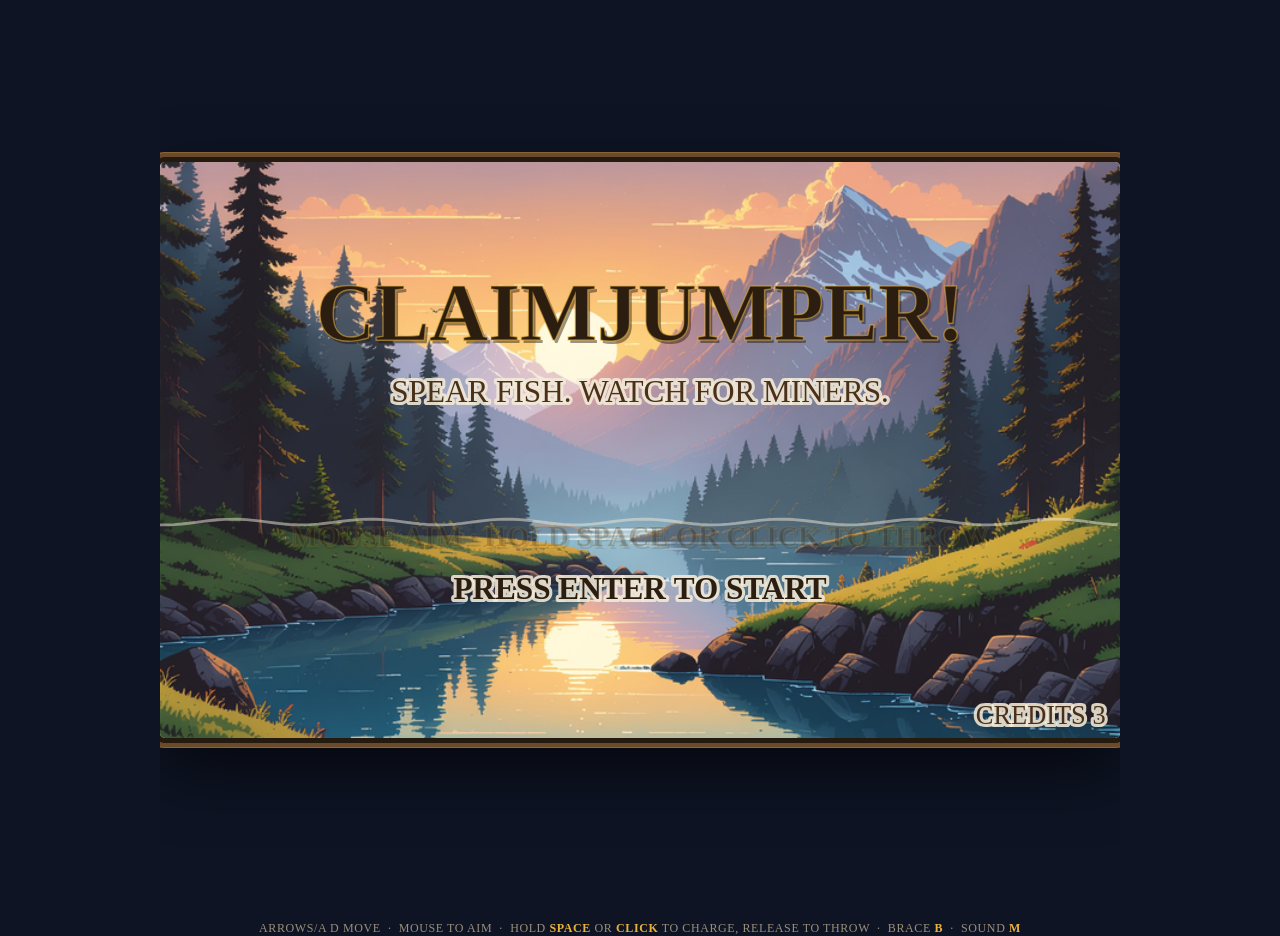
==== claimjumper/index.html @ ccfcc9f4 "Split the 10 embedded base64 sprites out to assets/sprites/*.png index.html carried its original spr" ====
<!DOCTYPE html>
<html lang="en">
<head>
<meta charset="UTF-8">
<title>CLAIMJUMPER!</title>
<style>
  * { box-sizing: border-box; }
  html, body {
    margin: 0; padding: 0; height: 100%;
    background: #0e1424;
    display: flex; align-items: center; justify-content: center;
    font-family: 'Georgia', 'Palatino Linotype', serif;
    overflow: hidden;
    color: #f2ead8;
  }
  #wrap {
    position: relative;
    width: 960px; height: 576px;
    box-shadow: 0 0 0 5px #241a10, 0 0 0 9px #6b4a2a, 0 0 0 10px #8a6338,
                0 26px 70px rgba(0,0,0,0.7);
    border-radius: 5px;
    overflow: hidden;
  }
  canvas { display: block; background: #cfe6f2; cursor: none; }
  #hint {
    position: absolute; bottom: -36px; left: 0; width: 100%;
    text-align: center; font-size: 12px; color: #9a8f78; letter-spacing: 0.6px;
  }
  #hint b { color: #e8b23c; font-weight: 700; }
</style>
</head>
<body>
<div id="wrap">
  <canvas id="c" width="960" height="576"></canvas>
</div>
<div id="hint">ARROWS/A D MOVE &nbsp;&middot;&nbsp; MOUSE TO AIM &nbsp;&middot;&nbsp; HOLD <b>SPACE</b> OR <b>CLICK</b> TO CHARGE, RELEASE TO THROW &nbsp;&middot;&nbsp; BRACE <b>B</b> &nbsp;&middot;&nbsp; SOUND <b>M</b></div>
<script type="module">
"use strict";
import { GameLoop } from '../engine/index.js';

/* ============================================================
   CLAIMJUMPER! — browser build
   v2.0 "THE LONG SEASON" feature pass, built on top of the v1.x
   single-file build (1,138 lines, ported 1:1 from the hardware-
   tested Playdate Lua source). This pass adds: lives/credits/
   continues, a CONDITION damage system split out of BALANCE,
   platform movement + dodging, a progressive spear-buff system,
   two repair paths, rebuilt spearfisher/portrait/fish/vinegar-
   miner art, and the guaranteed bottle-of-vinegar encounter.
   Self-contained vanilla JS + Canvas. No dependencies.
   ============================================================ */

const cv = document.getElementById('c');
const ctx = cv.getContext('2d');

const DRAW_SCALE = 2.4;
const LW = 400, LH = 240;
const W = cv.width, H = cv.height; // 960 x 576

const WATER_Y = 110, BOT_Y = 210, OBS_X = 70, POOL_L = 114, BANK_X = 350;
// v7.2: the fishing tower's platform height used to vary per wave (via
// each WAVES[] entry's own h, 55-95) as a difficulty knob. Fixed at one
// constant height across every wave per direction -- h wasn't tied to
// anything else (checked: only ever read for this and the wave-intro's
// "PLATFORM: X FEET" text, no fish/miner/pool logic depends on it), so
// this is a pure visual-consistency change. Also incidentally fixes the
// framing bug where the tallest waves' platform sat close enough to the
// top of the canvas that the player figure rendered partly off-screen --
// TOWER_H=55 is wave 1's original value, the most-tested case.
// v7.4: the wave-intro "PLATFORM: X FEET" line itself is gone now too
// (see drawWaveIntro()) -- once this became one fixed constant it was a
// stat that never varied and never meant anything to begin with. TOWER_H
// stays; it's still the real platform height used everywhere else.
const TOWER_H = 55;

// ---- v3.0: Firefly sprite assets (fish + figure aim-bucket poses) ----
// See CLAIMJUMPER_v3_GDD.md sec 2/6. Ping-pong fish playback, discrete
// aim-bucket figure poses (Option A). Falls back to the v2 procedural
// vector art if sprites fail to decode for any reason -- the game must
// never hard-fail on an asset problem.
// v7.4: these 6 const *_DATA objects used to carry their PNGs inline as
// base64 (each "XPng" key), ~1.45MB combined -- about 90% of this file's
// weight and the main reason a local model with a small context window
// couldn't read it in one piece. Pulled every one out to a real file
// under assets/sprites/ (named after its key, e.g. fishPng ->
// assets/sprites/fish.png) and pointed loadSprites() at those paths
// instead of a data: URI. What's left in each object below is just
// atlas/frame metadata -- numbers, not pixels -- so it stays inline.
// Not all of these images are still load-bearing: PLAYER_FIG_BUCKETS and
// MINER_ANIM/PLAYER_THROW_ANIM (search this file) are the real art for
// the player figure and the five miner skins now and are checked first;
// SPR_DATA.figPng, SPR_MINER_DATA.minerPng, SPR_COCKED_DATA and
// SPR_SPEAR_DATA only render at all if those newer systems fail to load,
// which in practice they don't. Left in place rather than deleted --
// that's a real behavior change (removing a fallback path), out of scope
// for a mechanical split, and worth a human/local-model decision of its
// own rather than a drive-by cut.
const SPR_DATA = {"fishAtlas":{"_source":"Adobe Firefly clip My_Movie.mov (1280x720 h264, 30fps), frames [1, 4, 7, 10, 13, 16, 19, 22] of the locked-off opening shot","_note":"All species normalised to face RIGHT; mirror in code for left-swimming fish. Source facing recorded per-species below.","image":"claimjumper_fish.png","scaleFromSource":0.16667,"playback":{"sourceFps":30,"frameStepInSource":3,"effectiveFps":10.0,"loop":"pingpong","loopOrder":[0,1,2,3,4,5,6,7,6,5,4,3,2,1],"_why":"the source drifts rather than cycling, so a ping-pong loop is required to avoid a visible pop at the wrap"},"anchor":"noseTip","sprites":{"redband":{"sourceFacing":"R","normalisedFacing":"R","frameW":93,"frameH":40,"noseTip":{"x":91,"y":21},"animations":{"swim":{"frames":[0,1,2,3,4,5,6,7]}},"frames":[{"x":0,"y":0,"w":93,"h":40},{"x":93,"y":0,"w":93,"h":40},{"x":186,"y":0,"w":93,"h":40},{"x":279,"y":0,"w":93,"h":40},{"x":372,"y":0,"w":93,"h":40},{"x":465,"y":0,"w":93,"h":40},{"x":558,"y":0,"w":93,"h":40},{"x":651,"y":0,"w":93,"h":40}]},"bull":{"sourceFacing":"L","normalisedFacing":"R","frameW":99,"frameH":38,"noseTip":{"x":97,"y":21},"animations":{"swim":{"frames":[0,1,2,3,4,5,6,7]}},"frames":[{"x":0,"y":40,"w":99,"h":38},{"x":99,"y":40,"w":99,"h":38},{"x":198,"y":40,"w":99,"h":38},{"x":297,"y":40,"w":99,"h":38},{"x":396,"y":40,"w":99,"h":38},{"x":495,"y":40,"w":99,"h":38},{"x":594,"y":40,"w":99,"h":38},{"x":693,"y":40,"w":99,"h":38}]},"chinook":{"sourceFacing":"R","normalisedFacing":"R","frameW":104,"frameH":43,"noseTip":{"x":102,"y":22},"animations":{"swim":{"frames":[0,1,2,3,4,5,6,7]}},"frames":[{"x":0,"y":78,"w":104,"h":43},{"x":104,"y":78,"w":104,"h":43},{"x":208,"y":78,"w":104,"h":43},{"x":312,"y":78,"w":104,"h":43},{"x":416,"y":78,"w":104,"h":43},{"x":520,"y":78,"w":104,"h":43},{"x":624,"y":78,"w":104,"h":43},{"x":728,"y":78,"w":104,"h":43}]},"steelhead":{"sourceFacing":"L","normalisedFacing":"R","frameW":98,"frameH":39,"noseTip":{"x":92,"y":20},"animations":{"swim":{"frames":[0,1,2,3,4,5,6,7]}},"frames":[{"x":0,"y":121,"w":98,"h":39},{"x":98,"y":121,"w":98,"h":39},{"x":196,"y":121,"w":98,"h":39},{"x":294,"y":121,"w":98,"h":39},{"x":392,"y":121,"w":98,"h":39},{"x":490,"y":121,"w":98,"h":39},{"x":588,"y":121,"w":98,"h":39},{"x":686,"y":121,"w":98,"h":39}]}}},"figAtlas":{"_source":"Adobe Firefly clip My_Movie.mov, platform shot (frames 109-176). Camera static.","_note":"Figure faces RIGHT, spear extended. These are HOLD poses, not a throw cycle -- the source footage contains no windup, release, walk or idle. See handoff notes.","image":"claimjumper_figure.png","scaleFromSource":0.16667,"anchor":"feetCentre","feetCentre":{"x":44,"y":65},"frameW":122,"frameH":74,"aimPoses":[{"name":"down_steep","index":0,"spearAngleDeg":-43.6,"sourceFrame":112,"x":0,"y":0,"w":122,"h":74},{"name":"down_hard","index":1,"spearAngleDeg":-34.6,"sourceFrame":132,"x":122,"y":0,"w":122,"h":74},{"name":"down_mid","index":2,"spearAngleDeg":-22.3,"sourceFrame":137,"x":244,"y":0,"w":122,"h":74},{"name":"down_soft","index":3,"spearAngleDeg":-10.6,"sourceFrame":142,"x":366,"y":0,"w":122,"h":74},{"name":"level","index":4,"spearAngleDeg":-0.2,"sourceFrame":147,"x":488,"y":0,"w":122,"h":74},{"name":"up_soft","index":5,"spearAngleDeg":9.0,"sourceFrame":154,"x":610,"y":0,"w":122,"h":74}]},"figBuckets":[{"index":0,"gameAngle":43.6,"x":0,"y":0,"w":122,"h":74},{"index":1,"gameAngle":34.6,"x":122,"y":0,"w":122,"h":74},{"index":2,"gameAngle":22.3,"x":244,"y":0,"w":122,"h":74},{"index":3,"gameAngle":10.6,"x":366,"y":0,"w":122,"h":74},{"index":4,"gameAngle":8,"x":488,"y":0,"w":122,"h":74},{"index":5,"gameAngle":8,"x":610,"y":0,"w":122,"h":74}]};

const SPR_MINER_DATA = {"minerAtlas":{"_source":"WHITE_GUY.MP4 pier-walk shot, frames [118, 124, 130, 136, 142, 148, 190, 160]","image":"claimjumper_miner.png","scaleFromSource":0.3,"anchor":"feetCentre","frameW":244,"frameH":151,"feetCentre":{"x":106,"y":149},"animations":{"walk":{"frames":[0,1,2,3,4,5]},"stand":{"frames":[6]},"bend":{"frames":[7]}},"frames":[{"x":0,"y":0,"w":244,"h":151,"sourceFrame":118},{"x":244,"y":0,"w":244,"h":151,"sourceFrame":124},{"x":488,"y":0,"w":244,"h":151,"sourceFrame":130},{"x":732,"y":0,"w":244,"h":151,"sourceFrame":136},{"x":976,"y":0,"w":244,"h":151,"sourceFrame":142},{"x":1220,"y":0,"w":244,"h":151,"sourceFrame":148},{"x":1464,"y":0,"w":244,"h":151,"sourceFrame":190},{"x":1708,"y":0,"w":244,"h":151,"sourceFrame":160}]}};
const SPR_COCKED_DATA = {"cockedAtlas":{"_source":"Firefly clip 'throwing and releasing his spear' (locked-off, frame 49)","_note":"v2: standing, arm bent, spear pulled back close to the body -- genuinely 'about to strike', unlike the first attempt (frame 100), which had the spear already extended forward mid-thrust and read as broken/backwards during a charging state.","image":"claimjumper_cocked.png","scaleFromSource":0.16667,"anchor":"feetCentre","feetCentre":{"x":18,"y":72},"frameW":107,"frameH":73}};
const SPR_SPEAR_DATA = {"spearAtlas":{"_source":"Firefly clip 'throwing and releasing his spear' (locked-off, frame 100), cord/tether cropped out -- shaft and head only","_note":"For the flying-spear render: rotate this image about `grip` to match the existing sp.vx/sp.vy flight angle, same idiom the procedural drawSpear() used.","image":"claimjumper_spear.png","scaleFromSource":0.16667,"anchor":"grip","grip":{"x":0,"y":7},"frameW":53,"frameH":12}};
const SPR_BG_DATA = {};
const SPR_SCENE_DATA = {"deckW":160,"deckH":85,"trestleW":262,"trestleH":242};
const SPR = { ready:false, fishImg:null, figImg:null, minerImg:null, cockedImg:null, spearImg:null, skyImg:null, poolImg:null, sceneImg:null, deckImg:null, trestleImg:null };

// v7 GDD §1.1: Rock-Thrower/Archer/Prospector/Soldier character-skin art,
// loaded independently of SPR so a failure here can't affect the base
// sprite pipeline -- drawMiner/drawVinegarMiner check SKINS[key] directly
// and fall back to the existing sprite-sheet body if a skin never loads,
// same "never hard-fail on an asset problem" spirit as loadSprites above.
const SKINS = { ready:false, rockthrower:null, archer:null, prospector:null, soldier:null };
(function loadSkins(){
  const files = { rockthrower:'assets/rockthrower.png', archer:'assets/archer.png', prospector:'assets/prospector.png', soldier:'assets/soldier.png' };
  let n=0, done=0;
  function chk(){ done++; if (done>=n) SKINS.ready = true; }
  // Retries a failed load up to 3 attempts (with a short, growing delay and
  // a cache-busting query param so a retry doesn't just hit a cached
  // failure) before giving up -- verified files are byte-valid PNGs
  // identical in structure to ones that do load, so a load failure here
  // is a transient network hiccup to recover from, not a bad asset.
  function loadOne(key, src, attempt){
    const img = new Image();
    img.onload = () => { SKINS[key] = img; chk(); };
    img.onerror = () => {
      if (attempt < 3) setTimeout(() => loadOne(key, src, attempt + 1), 400 * attempt);
      else chk();
    };
    img.src = attempt === 1 ? src : (src + '?retry=' + attempt);
  }
  for (const key in files){
    n++;
    loadOne(key, files[key], 1);
  }
})();

// v7.3: animated miner skins, extracted from Firefly-generated video clips
// (CLAIMJUMPER_NEW_ASSETS_OCT_2026.zip -- 8-second/24fps clips per
// character, each showing a real held stance + wind-up + release, not
// just a static pose). Frames were background-removed the same way as
// the Oct backgrounds (Firefly's "transparent" export is a picture of a
// checkerboard, not real alpha), then masked to each frame's largest
// connected component so the release frames' baked-in flying rock+motion
// trail don't ship at all -- that rock would otherwise double up visually
// with the game's own separately-spawned projectile. All frames of one
// skin share an identical crop rectangle (the union of every frame's body
// silhouette), so anchorX/anchorY is ONE fixed point valid across the
// whole animation -- verified the feet sit at the same source pixel row
// in every frame first, so there's no per-frame anchor drift.
// Keyed like SKINS; a skin with no entry here (or not yet loaded) falls
// back to SKINS[]'s single static pose in drawMinerSkin() -- same
// graceful, per-skin rollout as every other asset loader in this file.
const MINER_ANIM = {};
const MINER_ANIM_SPEC = {
  rockthrower: {
    dir: 'assets/anim/rockthrower/',
    stand: ['stand.png'],
    wind: ['wind1.png','wind2.png','wind3.png','wind4.png','wind5.png'],
    release: ['release1.png','release2.png','release3.png','release4.png','release5.png','release6.png','release7.png','release8.png'],
    anchorX: 194, anchorY: 244, // stance-center / feet row, shared by every frame in this set
  },
  soldier: {
    dir: 'assets/anim/soldier/',
    // v7.3: soldier's source clip stands him on a full-width dock, unlike
    // rockthrower's standalone footage -- his feet touching the dock's own
    // opaque pixels merged them into one connected blob during background
    // removal, so the extraction masked out everything at/below the dock's
    // own top row (y=556 in the source frame) before isolating "largest
    // component", for both the walk and stand/wind/release frame sets.
    // walk: each frame individually tight-cropped (he physically
    // traverses real screen distance while walking, so a shared rectangle
    // would misalign the feet the way it did for stand/wind/release) --
    // rendered with simple center-x/bottom-y anchoring, same convention as
    // the original static skins, not the shared anchorX/anchorY below.
    walk: ['walk1.png','walk2.png','walk3.png','walk4.png','walk5.png','walk6.png','walk7.png','walk8.png'],
    stand: ['stand.png'],
    wind: ['wind1.png','wind2.png','wind3.png','wind4.png','wind5.png'],
    release: ['release1.png','release2.png','release3.png','release4.png','release5.png','release6.png','release7.png','release8.png'],
    anchorX: 95, anchorY: 170, // stand/wind/release only -- stationary, so this shared rectangle's anchor holds
  },
  prospector: {
    dir: 'assets/anim/prospector/',
    // v7.3: prospector's throw clip bakes in the thrown gold nugget PLUS a
    // soft ambient glow that trails it -- unlike rockthrower's rock/soldier's
    // bottle (small, cleanly separable), this glow is one continuous soft
    // gradient fused to the body in the same connected blob, with no gap a
    // largest-component pass can find. Fixed positionally instead: columns
    // left of x=410 (source pixels) are masked out before isolating the body
    // in the last wind frame and all release frames, the only ones the glow
    // reaches. Costs the very fingertip of the pointing gesture in later
    // release frames (it points into where the glow was) -- an acceptable
    // trade at ~50px render height.
    walk: ['walk1.png','walk2.png','walk3.png','walk4.png','walk5.png','walk6.png','walk7.png','walk8.png'],
    stand: ['stand.png'],
    wind: ['wind1.png','wind2.png','wind3.png','wind4.png','wind5.png'],
    release: ['release1.png','release2.png','release3.png','release4.png','release5.png','release6.png','release7.png','release8.png'],
    anchorX: 136, anchorY: 272,
  },
  archer: {
    dir: 'assets/anim/archer/',
    // v7.3: archer's clip is standalone like rockthrower's but stands him
    // on his own short plank -- same dock-merge problem as soldier's, same
    // fix (body_only_above, y=558 in the source frame). Unlike
    // prospector's, the thrown arrow is small and cleanly separates from
    // the body once released (same as rockthrower's rock) -- no positional
    // cutoff needed here, plain largest-component isolation is enough.
    // The clip never shows the bow fully relaxed/undrawn, so 'stand'
    // reuses the loop's own resting point (already mid-recovery, about to
    // draw again) rather than an idle pose that doesn't exist in the
    // source footage.
    // v7.3.1: unlike the other four, archer's source clip faced RIGHT (all
    // the others happened to face left already) -- missed at ship time, so
    // he drew facing away from the player and walked toward the pier
    // backwards. Fixed by flipping every frame in this set horizontally
    // (offline, same precedent as the original rockthrower.png facing fix
    // from before the animation pass), not with a runtime ctx.scale --
    // walk's own center-x/bottom-y anchor is symmetric under a flip so it
    // needed no change, but anchorX here is mirrored (275-180=95) to match.
    walk: ['walk1.png','walk2.png','walk3.png','walk4.png','walk5.png','walk6.png','walk7.png','walk8.png'],
    stand: ['stand.png'],
    wind: ['wind1.png','wind2.png','wind3.png','wind4.png','wind5.png'],
    release: ['release1.png','release2.png','release3.png','release4.png','release5.png','release6.png','release7.png','release8.png'],
    anchorX: 95, anchorY: 194,
  },
};
(function loadMinerAnim(){
  for (const skin in MINER_ANIM_SPEC){
    const spec = MINER_ANIM_SPEC[skin];
    const entry = { walk:[], stand:[], wind:[], release:[], anchorX:spec.anchorX, anchorY:spec.anchorY, ready:false };
    MINER_ANIM[skin] = entry;
    const allFiles = [];
    for (const phase of ['walk','stand','wind','release']){
      (spec[phase] || []).forEach((fn, i) => allFiles.push({ phase, i, src: spec.dir + fn }));
    }
    let done = 0;
    function loadOne(f, attempt){
      const img = new Image();
      img.onload = () => { entry[f.phase][f.i] = img; done++; if (done>=allFiles.length) entry.ready = true; };
      img.onerror = () => {
        if (attempt < 3) setTimeout(() => loadOne(f, attempt + 1), 400 * attempt);
        else { done++; if (done>=allFiles.length) entry.ready = true; }
      };
      img.src = attempt === 1 ? f.src : (f.src + '?retry=' + attempt);
    }
    allFiles.forEach(f => loadOne(f, 1));
  }
})();

// The five level-background stills -- both the WAVEINTRO card's backdrop
// and the live PLAY scene itself (see drawSky()). One per wave, in wave
// order: index i is WAVES[i]'s backdrop. v7.1 cut WAVES down to exactly
// five entries so this is a fixed 1:1 mapping, not a cycling pool -- each
// wave is meant to be a genuinely distinct point in this river valley's
// history (see WAVES' names/comment above), not a repeating art set.
const WAVE_BG_FILES = ['assets/bg_mountainvista.png','assets/bg_rockycliff.png','assets/bg_esmeralda.png','assets/bg_pinegrove.png','assets/bg_junctionbar.png'];
const WAVE_BGS = [];
(function loadWaveBackgrounds(){
  WAVE_BG_FILES.forEach((src, i) => {
    const img = new Image();
    img.onload = () => { WAVE_BGS[i] = img; };
    img.src = src;
  });
})();
function waveBackdrop(){
  return WAVE_BGS[(G.wave - 1) % WAVE_BG_FILES.length];
}

// New reference art for the player figure and the tower/platform he stands
// on (a real fishing-tower design, not the earlier trestle-scaffold crop).
// Loaded independently, same graceful-fallback spirit as SKINS/WAVE_BGS: if
// either fails to load, drawFigure/drawPlatform fall back to their existing
// rendering rather than breaking.
const PLAYER_ART = { tower: null, pier: null };
(function loadPlayerArt(){
  const t = new Image(); t.onload = () => { PLAYER_ART.tower = t; }; t.src = 'assets/player_tower.png';
  const p = new Image(); p.onload = () => { PLAYER_ART.pier = p; }; p.src = 'assets/miner_pier.png';
})();

// Six purpose-made angle-bucket poses for the player figure (superseding
// the single-pose cutout + dampened-rotation approximation this shipped
// with initially) -- a real equivalent to the old SPR.figImg aim-bucket
// sprite sheet, but as separate clean-cutout PNGs. anchorX/anchorY is each
// image's own planted-foot point (measured per-file, since each was
// individually cropped to its content and framing isn't consistent across
// the set). angle is this bucket's position across the game's actual
// 8-88 aim range, assigned by the set's naming order (up_soft -> shallowest,
// down_steep -> steepest) rather than back-measuring the art's rendered
// angle, which was too imprecise to trust at this scale.
// renderAngle is that back-measurement anyway (hand-to-tip vector, degrees,
// same convention as sp.angle) -- used only for the small corrective spear
// rotation in drawFigure() below, not for bucket selection. The six poses'
// own baked-in throw angle only spans roughly -14 to +26 degrees regardless
// of which bucket, well short of the game's 8-88 range, so at extreme aim
// angles the weapon reads as barely moving while the reticle sweeps the
// full range -- the correction closes part of that gap without the whole
// body swinging (capped, see drawFigure()).
const PLAYER_FIG_SPECS = [
  { file:'assets/figure_up_soft.png',   angle:8,  anchorX:195, anchorY:375, renderAngle:-14 },
  { file:'assets/figure_level.png',     angle:24, anchorX:212, anchorY:363, renderAngle:-3 },
  { file:'assets/figure_down_soft.png', angle:40, anchorX:222, anchorY:360, renderAngle:7 },
  { file:'assets/figure_down_mid.png',  angle:56, anchorX:205, anchorY:352, renderAngle:16 },
  { file:'assets/figure_down_hard.png', angle:72, anchorX:162, anchorY:347, renderAngle:24 },
  { file:'assets/figure_down_steep.png',angle:88, anchorX:197, anchorY:352, renderAngle:26 },
];
const PLAYER_FIG_BUCKETS = [];
(function loadPlayerFigBuckets(){
  PLAYER_FIG_SPECS.forEach((spec, i) => {
    const img = new Image();
    img.onload = () => { PLAYER_FIG_BUCKETS[i] = Object.assign({ img }, spec); };
    img.src = spec.file;
  });
})();
function nearestPlayerFigBucket(angleDeg){
  let best = null, bd = Infinity;
  for (const b of PLAYER_FIG_BUCKETS){
    if (!b) continue;
    const d = Math.abs(b.angle - angleDeg);
    if (d < bd){ bd = d; best = b; }
  }
  return best;
}

// v7.3: real wind-up/release/recovery animation for the player, extracted
// from the same Firefly clip set as the five miner skins (see MINER_ANIM
// above for the shared pipeline). Unlike the miners, this ONLY covers
// COCKED/FLIGHT/RECOVERING -- IDLE keeps the six PLAYER_FIG_BUCKETS above
// entirely unchanged, since those already read well across the full 8-88
// degree aim range and this clip only shows the throw at one angle.
// That one-angle limitation is the real constraint here: the source
// footage's own baked throw direction measures ~8 degrees (shoulder-to
// -hand-tip on the release frame), matching PLAYER_FIG_SPECS' shallowest
// bucket almost exactly, so the same corrective-rotation trick already
// proven for the idle buckets (clamped +-20deg, see PLAYER_FIG_SPECS'
// comment) is reused here too -- reasonable near that shallow end, honestly
// roughest at the steep end (72-88deg) where the correction caps out well
// short of the true angle, same style of approximation as the system it
// extends, not a new risk.
// wind: keyed by charge (0..1), same bucket-by-fraction idea as MINER_ANIM's
// m.arm. release: a single held pose (empty hand, mid-lunge) -- FLIGHT can
// last a long time (the real spear is a physics object, drawn separately
// by drawSpear(), same separation-of-concerns as every miner projectile) so
// this is frozen for the whole state rather than animated further.
// recovery: keyed by recovK (0..1, see fire()'s sp.recovTotal and
// drawPlay()'s recovK computation) -- shows the spear actually being
// re-gripped and the arm lowering back to ready, replacing the old
// "RECOVERING re-uses the IDLE sprite, spear already back in a hand that
// canonically just let go of it" compromise flagged in drawFigure() below.
const PLAYER_THROW_SPEC = {
  dir: 'assets/anim/player/',
  wind: ['wind1.png','wind2.png','wind3.png','wind4.png','wind5.png'],
  release: ['release1.png'],
  recov: ['recov1.png','recov2.png','recov3.png','recov4.png','recov5.png','recov6.png','recov7.png','recov8.png'],
  anchorX: 250, anchorY: 227, renderAngle: 8,
};
const PLAYER_THROW_ANIM = { wind:[], release:[], recov:[], ready:false };
(function loadPlayerThrowAnim(){
  const spec = PLAYER_THROW_SPEC;
  const allFiles = [];
  for (const phase of ['wind','release','recov']){
    spec[phase].forEach((fn, i) => allFiles.push({ phase, i, src: spec.dir + fn }));
  }
  let done = 0;
  function loadOne(f, attempt){
    const img = new Image();
    img.onload = () => { PLAYER_THROW_ANIM[f.phase][f.i] = img; done++; if (done>=allFiles.length) PLAYER_THROW_ANIM.ready = true; };
    img.onerror = () => {
      if (attempt < 3) setTimeout(() => loadOne(f, attempt + 1), 400 * attempt);
      else { done++; if (done>=allFiles.length) PLAYER_THROW_ANIM.ready = true; }
    };
    img.src = attempt === 1 ? f.src : (f.src + '?retry=' + attempt);
  }
  allFiles.forEach(f => loadOne(f, 1));
})();

(function loadSprites(){
  let n=0, done=0;
  function chk(){ done++; if (done>=n) SPR.ready = true; }
  const fishImg = new Image(); n++;
  fishImg.onload = () => { SPR.fishImg = fishImg; chk(); };
  fishImg.onerror = chk;
  fishImg.src = 'assets/sprites/fish.png';
  const figImg = new Image(); n++;
  figImg.onload = () => { SPR.figImg = figImg; chk(); };
  figImg.onerror = chk;
  figImg.src = 'assets/sprites/fig.png';
  const minerImg = new Image(); n++;
  minerImg.onload = () => { SPR.minerImg = minerImg; chk(); };
  minerImg.onerror = chk;
  minerImg.src = 'assets/sprites/miner.png';
  const cockedImg = new Image(); n++;
  cockedImg.onload = () => { SPR.cockedImg = cockedImg; chk(); };
  cockedImg.onerror = chk;
  cockedImg.src = 'assets/sprites/cocked.png';
  const spearImg = new Image(); n++;
  spearImg.onload = () => { SPR.spearImg = spearImg; chk(); };
  spearImg.onerror = chk;
  spearImg.src = 'assets/sprites/spear.png';
  const skyImg = new Image(); n++;
  skyImg.onload = () => { SPR.skyImg = skyImg; SPR.skyPattern = ctx.createPattern(skyImg,'repeat'); chk(); };
  skyImg.onerror = chk;
  skyImg.src = 'assets/sprites/sky.png';
  const poolImg = new Image(); n++;
  poolImg.onload = () => { SPR.poolImg = poolImg; chk(); };
  poolImg.onerror = chk;
  poolImg.src = 'assets/sprites/pool.png';
  const sceneImg = new Image(); n++;
  sceneImg.onload = () => { SPR.sceneImg = sceneImg; chk(); };
  sceneImg.onerror = chk;
  sceneImg.src = 'assets/sprites/scene.png';
  const deckImg = new Image(); n++;
  deckImg.onload = () => { SPR.deckImg = deckImg; chk(); };
  deckImg.onerror = chk;
  deckImg.src = 'assets/sprites/deck.png';
  const trestleImg = new Image(); n++;
  trestleImg.onload = () => { SPR.trestleImg = trestleImg; chk(); };
  trestleImg.onerror = chk;
  trestleImg.src = 'assets/sprites/trestle.png';
})();
function nearestFigBucket(angleDeg){
  let best = SPR_DATA.figBuckets[0], bd = 1e9;
  for (const b of SPR_DATA.figBuckets){
    const d = Math.abs(b.gameAngle - angleDeg);
    if (d < bd){ bd = d; best = b; }
  }
  return best;
}
const D2R = Math.PI / 180;

// v2: mobile platform range (GDD §3.1) — figure moves within this band
// instead of standing fixed at OBS_X. OBS_X remains the default/reset
// starting position (also used at wave start and after a life is lost).
const PLAYER_MIN = 52, PLAYER_MAX = 92, MOVE_SPEED = 1.6; // was 1.1 -- snappier dodge, see updateMovement

function clamp(v, a, b) { return Math.max(a, Math.min(b, v)); }
function lerp(a, b, t) { return a + (b - a) * t; }
function rnd(a, b) { return a + Math.random() * (b - a); }
function irnd(a, b) { return Math.floor(a + Math.random() * (b - a + 1)); }

// ---------------------------------------------------------------
// input
let keys = {};
window.addEventListener('keydown', e => {
  keys[e.code] = true;
  if (['Space','ArrowUp','ArrowDown','ArrowLeft','ArrowRight','KeyW','KeyS','KeyA','KeyD'].includes(e.code)) e.preventDefault();
  initAudio();
  if (e.code === 'KeyM') soundOn = !soundOn;
});
window.addEventListener('keyup', e => { keys[e.code] = false; });

// ---------------------------------------------------------------
// v4.0: mouse input (GDD "CLAIMJUMPER! v4.0 -- MOUSE + KEYBOARD
// CONTROL SCHEME"). Mouse aims continuously (replacing Up/Down as
// the primary aim control, though Up/Down stays live as a fallback
// -- see updateThrow); click is an additional, faster release
// trigger alongside SPACE-release. Movement/charge stay on the
// keyboard, unchanged (GDD sec 2).
let mouse = { x: 0, y: 0, down: false };
mouse.lx = LW / 2; mouse.ly = LH / 2; // last transformed logical position
function clientToLogical(clientX, clientY){
  // GDD sec 5: must use getBoundingClientRect() (actual displayed
  // size), not a hardcoded divide-by-DRAW_SCALE -- the canvas can be
  // CSS-scaled to a size other than 960x576.
  const r = cv.getBoundingClientRect();
  const sx = W / r.width, sy = H / r.height; // canvas-buffer px per displayed px
  const px = (clientX - r.left) * sx;        // 960x576 canvas-buffer coords
  const py = (clientY - r.top) * sy;
  return { x: px / DRAW_SCALE, y: py / DRAW_SCALE }; // 400x240 logical coords
}
cv.addEventListener('mousemove', e => {
  const p = clientToLogical(e.clientX, e.clientY);
  mouse.lx = p.x; mouse.ly = p.y;
  // v4.0 fix: angle is set HERE, on an actual mouse-move event, not
  // recomputed every game tick from a static last-known position.
  // The earlier version recomputed sp.angle from mouse.lx/ly inside
  // updateThrow() unconditionally, every tick -- so on any tick where
  // the mouse hadn't moved, that recompute silently overwrote whatever
  // the arrow keys had just done, snapping angle straight back to the
  // stale mouse-derived value. Net effect: holding an arrow key with
  // the mouse untouched did nothing observable -- keyboard-only aiming
  // was broken. Doing this update only in response to a real mousemove
  // event, and leaving updateThrow to just apply key deltas on top of
  // whatever sp.angle already is, restores "last input wins" for real.
  const sp = G.sp;
  if (sp && !(sp.live || sp.state==='RECOVERING') && !keys['KeyB']){
    const ox = G.playerX + G.shoveX, oy = G.obsY;
    const dx = mouse.lx - (ox+2), dy = mouse.ly - (oy-8);
    sp.angle = clamp(Math.atan2(dy, dx) * (180/Math.PI), 8, 88);
  }
});
cv.addEventListener('mousedown', e => {
  if (e.button !== 0) return; // left click only
  mouse.down = true;
  initAudio();
});
window.addEventListener('mouseup', e => { if (e.button === 0) mouse.down = false; });
// GDD sec 4: suppress the browser context menu over the canvas --
// otherwise a stray right-click during a fight pauses the game
// under a browser menu, a worse failure than a wasted throw.
cv.addEventListener('contextmenu', e => e.preventDefault());
// GDD sec 4: a blur (tab loses focus, or focus leaves via something
// other than a keyboard action) can strand SPACE in a "held" state
// since its keyup may never fire -- treat blur as an all-keys-and-
// mouse-up safety reset, same defensive spirit as the pcall-wrapped
// Playdate update loop.
window.addEventListener('blur', () => { keys = {}; mouse.down = false; });

// ---------------------------------------------------------------
// audio — WebAudio synth helpers in the same spirit as MAILTO's
// tone()/sweep()/noiseHit(): short square/triangle/sawtooth/noise
// blips, no samples, no dependencies.
let actx = null, soundOn = true;
function initAudio(){ if (!actx) { try { actx = new (window.AudioContext||window.webkitAudioContext)(); } catch(e){} } }
function tone(freq, dur, type, gain, when, bus){
  if (!actx || !soundOn) return;
  const t = (when!==undefined) ? when : actx.currentTime;
  const o = actx.createOscillator(); const g = actx.createGain();
  o.type = type || 'square'; o.frequency.setValueAtTime(freq, t);
  g.gain.setValueAtTime(0.0001, t);
  g.gain.exponentialRampToValueAtTime(Math.max(gain,0.001), t+0.008);
  g.gain.exponentialRampToValueAtTime(0.0001, t+dur);
  o.connect(g); g.connect(bus||actx.destination);
  o.start(t); o.stop(t+dur+0.02);
}
function sweep(f0, f1, dur, type, gain, when, bus){
  if (!actx || !soundOn) return;
  const t = (when!==undefined) ? when : actx.currentTime;
  const o = actx.createOscillator(); const g = actx.createGain();
  o.type = type || 'sawtooth';
  o.frequency.setValueAtTime(f0, t); o.frequency.exponentialRampToValueAtTime(Math.max(f1,1), t+dur);
  g.gain.setValueAtTime(0.0001, t);
  g.gain.exponentialRampToValueAtTime(Math.max(gain,0.001), t+0.008);
  g.gain.exponentialRampToValueAtTime(0.0001, t+dur);
  o.connect(g); g.connect(bus||actx.destination);
  o.start(t); o.stop(t+dur+0.02);
}
let noiseBuf = null;
function getNoiseBuffer(){
  if (noiseBuf || !actx) return noiseBuf;
  const n = actx.sampleRate*0.5;
  noiseBuf = actx.createBuffer(1, n, actx.sampleRate);
  const d = noiseBuf.getChannelData(0);
  for (let i=0;i<n;i++) d[i] = Math.random()*2-1;
  return noiseBuf;
}
function noiseHit(dur, gain, when, bus, hp){
  if (!actx || !soundOn) return;
  const buf = getNoiseBuffer(); if (!buf) return;
  const t = (when!==undefined) ? when : actx.currentTime;
  const src = actx.createBufferSource(); src.buffer = buf;
  const g = actx.createGain(); g.gain.setValueAtTime(gain, t); g.gain.exponentialRampToValueAtTime(0.0001, t+dur);
  let node = src;
  if (hp) { const f = actx.createBiquadFilter(); f.type='highpass'; f.frequency.value=hp; node.connect(f); node = f; }
  node.connect(g); g.connect(bus||actx.destination);
  src.start(t); src.stop(t+dur+0.02);
}
// species/one-shot cues, frequencies ported from SND/playNote calls in the Lua
function sfxCatch(freq, hdur){ tone(freq, hdur, 'square', 0.22); }
function sfxCatchExtra(freq){ tone(freq*1.5, 0.08, 'square', 0.16); } // steelhead's second-voice flourish
function sfxEscape(){ tone(220, 0.15, 'triangle', 0.16); }
function sfxFizzle(){ tone(160, 0.10, 'triangle', 0.18); }
function sfxMinerWind(){ tone(300, 0.06, 'triangle', 0.14); }
function sfxRockHit(){ tone(90, 0.16, 'triangle', 0.24); }
function sfxMinerHit(){ tone(140, 0.12, 'square', 0.28); tone(220, 0.22, 'sawtooth', 0.22, actx?actx.currentTime+0.02:undefined); }
function sfxFall(){ tone(200, 0.4, 'square', 0.24); noiseHit(0.3, 0.18); }
function sfxWaveClear(){ tone(523, 0.10, 'square', 0.20); tone(784, 0.16, 'triangle', 0.16, actx?actx.currentTime+0.06:undefined); }
function sfxPageTurn(){ tone(500, 0.05, 'triangle', 0.14); }

// --- v2 additions: lives/credits, unlocks, streak, repair, vinegar ---
function sfxUnlock(){ tone(660,0.08,'square',0.2); tone(880,0.12,'square',0.18, actx?actx.currentTime+0.07:undefined); }
function sfxBuffOn(){ tone(523,0.06,'square',0.16); tone(784,0.08,'square',0.14, actx?actx.currentTime+0.04:undefined); }
function sfxStreak(){ tone(784,0.07,'triangle',0.18); tone(988,0.09,'triangle',0.16, actx?actx.currentTime+0.05:undefined); }
function sfxExtend(){ tone(523,0.1,'square',0.2); tone(659,0.1,'square',0.2, actx?actx.currentTime+0.05:undefined); tone(880,0.16,'square',0.2, actx?actx.currentTime+0.1:undefined); }
function sfxPatched(){ tone(440,0.12,'triangle',0.2); tone(660,0.14,'triangle',0.18, actx?actx.currentTime+0.06:undefined); }
function sfxVinegarSpawn(){ sweep(300,90,0.5,'sawtooth',0.2); }
function sfxVinegarWind(){
  tone(220,0.15,'triangle',0.16);
  tone(300,0.15,'triangle',0.16, actx?actx.currentTime+1.0:undefined);
  tone(400,0.2,'triangle',0.2, actx?actx.currentTime+2.0:undefined);
}
function sfxVinegarHit(){ tone(80,0.28,'sawtooth',0.28); noiseHit(0.35,0.2); }
function sfxKnocked(){ tone(120,0.2,'square',0.22); noiseHit(0.2,0.14); }

// music: same two-loop step-sequencer shape as the Lua (sparse
// title/wave-intro/end theme; silent everywhere else on purpose —
// gameplay music was tried and reported as annoying, then cut there).
function hz(n){ return 440*Math.pow(2,(n-69)/12); }
const MUS_TITLE = { rate:20, lt:0.7,
  lead:[57,0,60,0,64,0,60,0, 55,0,59,0,62,0,0,0],
  bass:[33,0,0,0,40,0,0,0, 29,0,0,0,36,0,0,0] };
let MUS = { track:null, step:0, timer:0 };
function musicSet(track){ if (MUS.track !== track) { MUS.track = track; MUS.step = 0; MUS.timer = 0; } }
function musicTick(){
  if (!MUS.track || !soundOn || !actx) return;
  MUS.timer -= 1;
  if (MUS.timer > 0) return;
  MUS.timer = MUS.track.rate;
  const ln = MUS.track.lead[MUS.step % MUS.track.lead.length];
  const bn = MUS.track.bass[MUS.step % MUS.track.bass.length];
  const dur = MUS.track.rate/30*MUS.track.lt;
  if (ln) tone(hz(ln), dur, 'square', 0.10);
  if (bn) tone(hz(bn), dur*1.4, 'triangle', 0.09);
  MUS.step++;
}

// ---------------------------------------------------------------
// species (ported 1:1 from SPECIES in main.lua)
const SPECIES = {
  redband:   { key:'redband',   name:'REDBAND TROUT', band:[10,35], esc:0.08, len:9,  spd:1.6,  mode:'dart',
    freq:784, hdur:0.09, note:'Holds in water warmer than most trout can stand.' },
  bull:      { key:'bull',      name:'BULL TROUT',    band:[55,95], esc:0.04, len:13, spd:0.30, mode:'hold',
    freq:392, hdur:0.14, note:'Not a trout at all, but a char. Never left the cold water.' },
  chinook:   { key:'chinook',   name:'CHINOOK SALMON',band:[30,70], esc:0.12, len:21, spd:0.75, mode:'cruise',
    freq:262, hdur:0.20, note:'Came hundreds of miles inland to spawn in these gravels.' },
  steelhead: { key:'steelhead', name:'STEELHEAD',     band:[10,95], esc:0.25, len:16, spd:2.3,  mode:'probe',
    freq:1047,hdur:0.10, note:'A redband that went to sea and came back.' },
};
const SPECIES_ORDER = ['redband','bull','chinook','steelhead'];

// v7.1: five waves now, one per real historical checkpoint in this river
// valley (15,000 years ago -> 1863), matched 1:1 to the five backgrounds
// in WAVE_BG_FILES below -- each wave's backdrop is now a genuinely
// distinct point in time rather than a cycling art set. The former 6th
// wave (THE LAST RUN) had no matching date/background of its own and was
// cut; its difficulty (jitter/minerFirst/gap) was folded into the new
// final wave rather than dropped, so the game doesn't get easier overall.
// v7.2: dropped each wave's own platform height (h) -- see TOWER_H above,
// now a single fixed height across every wave per direction.
const WAVES = [
  { name:'15,000 YEARS AGO', jitter:0, poolR:336, target:10, w:{redband:.60,bull:.28,chinook:.12,steelhead:0},    minerFirst:45, gap:[26,32] },
  { name:'1066 A.D.',        jitter:0, poolR:336, target:12, w:{redband:.55,bull:.25,chinook:.15,steelhead:.05},  minerFirst:32, gap:[22,28] },
  { name:'1804 A.D.',        jitter:2, poolR:336, target:12, w:{redband:.56,bull:.26,chinook:.13,steelhead:.05},  minerFirst:28, gap:[20,26] },
  { name:'1863 A.D.',        jitter:3, poolR:336, target:12, w:{redband:.60,bull:.26,chinook:.10,steelhead:.04},  minerFirst:24, gap:[18,24] },
  { name:'1927 A.D.',        jitter:3, poolR:262, target:9,  w:{redband:.60,bull:.33,chinook:.05,steelhead:.02},  minerFirst:20, gap:[16,20] },
];

// --- v2: the progressive spear — buff catalogue (GDD §4) ---
const BUFFS = {
  quickhaft:    { name:'QUICK HAFT',    dur:20 },
  ironhead:     { name:'IRON HEAD',     dur:20 },
  leistertines: { name:'LEISTER TINES', dur:20 },
  searunline:   { name:'SEA-RUN LINE',  dur:15 },
  pitchtorch:   { name:'PITCH TORCH',   dur:25 },
  obsidianedge: { name:'OBSIDIAN EDGE', dur:30 },
};
// priority order when a drop must choose which buff to activate, and
// which active buff to refresh once the 2-buff cap is already full
const BUFF_PRIORITY = ['obsidianedge','searunline','leistertines','ironhead','pitchtorch','quickhaft'];
function hasBuff(key){ return G.buffsActive.some(b=>b.key===key); }

function pickSpecies(wts){
  const r = Math.random(); let acc = 0;
  for (const k in wts) { acc += wts[k]; if (r <= acc) return SPECIES[k]; }
  return SPECIES.redband;
}

// ---------------------------------------------------------------
// throw model — adapted for keyboard. The Playdate build cocks the
// spear with a reverse crank sweep and fires on the forward stroke,
// with power set by peak release velocity. Browser has no crank, so
// this uses a hold-and-release charge instead: hold SPACE to build
// power over ~0.9s (visually the same pulled-back "COCKED" pose),
// release to fire at whatever power was reached. Aim angle is set by
// Up/Down (or W/S) at the same real angular rate as the Playdate
// D-pad (1.6 deg per 30fps frame = 48 deg/sec), clamped 8-88 exactly
// as on hardware. Catch radius, power bands, and flight physics below
// are ported unchanged except where a v2 buff explicitly modifies them.
const ANGLE_RATE = 48; // deg/sec, matches Playdate's 1.6deg/frame @ 30fps
const CHARGE_TIME = 0.85; // seconds to reach full power (base; QUICK HAFT shortens this)
const MIN_POWER = 0.10;   // below this: a fizzled, too-weak throw
function chargeTime(){ return hasBuff('quickhaft') ? 0.55 : CHARGE_TIME; }

function powerBand(p){
  if (p < 0.3) return [45, 90, 20];
  if (p < 0.7) return [80, 150, 32];
  return [105, 220, 45];
}

function newSpear(){
  return { state:'IDLE', angle:48, charge:0, power:0,
    x:0, y:0, vx:0, vy:0, uw:0, uwRange:0, maxDepth:0,
    live:false, splashed:false, recov:0 };
}

// ---------------------------------------------------------------
// state
let G = {
  mode:'TITLE', wave:1, w:WAVES[0], obsY: WATER_Y-WAVES[0].h,
  t:0,
  condition:4,
  lives:3, credits:3,
  livesUsed:0, bestWave:1,
  cache:{}, total:{}, seen:{}, newlySeen:[],
  fish:[], miners:[], rocks:[], drops:[], taken:[], sp:null,
  playerX: OBS_X, playerVX:0, playerMoving:false,
  shoveX:0, shoveT:0, hitFlash:null, stuck:null, catchFlash:null, minerHit:null,
  minerTimer:0, spawnTimer:0, spawned:0, fallT:0, fallKind:null,
  endScroll:0, endStroke:0, tallyPages:[{type:'intro'}], tallyPage:0,
  minersSpeared:0, minersSpearedWave:0,
  buffsAvail:{}, buffsActive:[],
  streak:0,
  vinegarWave:null, vinegarSpawned:false, vinegarKilled:false,
  vinegarSecondPlanned:false, vinegarSecondUsed:false,
  banner:null,
  portraitFlinch:0, // v4.1: repurposed as heartFlinch's backing timer (kept the field name stable, see drawHearts)
  continueT:0,
  towerCx:65, towerRot:0, pierCx:370, pierRot:0,
};
let prevSpace = false, prevA = false;

function buildTallyPages(){
  const pages = [{type:'intro'}];
  for (const k of SPECIES_ORDER) if ((G.cache[k]||0) > 0) pages.push({type:'species', key:k});
  if (G.minersSpearedWave > 0) pages.push({type:'miners'});
  pages.push({type:'summary'});
  G.tallyPages = pages; G.tallyPage = 0;
}
function enterTally(){ G.mode='TALLY'; G.t=0; buildTallyPages(); }

// --- v2: vinegar-wave scheduling (GDD §7.1) ---
function scheduleVinegar(){
  const opts = [3,4,5].filter(w=>w>=G.wave);
  G.vinegarWave = opts.length ? opts[irnd(0,opts.length-1)] : clamp(G.wave,3,5);
  G.vinegarSpawned = false;
}

function startWave(){
  G.w = WAVES[G.wave-1];
  G.obsY = WATER_Y - TOWER_H;
  G.condition = 4;
  G.fish=[]; G.miners=[]; G.rocks=[]; G.drops=[]; G.taken=[];
  G.sp = newSpear();
  G.playerX = OBS_X; G.playerVX = 0; G.playerMoving = false;
  G.shoveX=0; G.shoveT=0; G.hitFlash=null; G.stuck=null; G.catchFlash=null; G.minerHit=null;
  G.cache = {}; G.newlySeen = []; G.minersSpearedWave = 0;
  G.spawnTimer = 30; G.spawned = 0;
  G.minerTimer = G.w.minerFirst*30;
  G.banner = null;
  // Per-wave visual variety for the tower/pier art (position + a small
  // tilt), so waves don't all look like the exact same photo with a
  // different sky behind it -- per direction. Kept modest and re-rolled
  // once per wave, not touching any of the actual gameplay coordinates
  // (OBS_X, PLAYER_MIN/MAX, the miners' spawn tx range) so movement,
  // spawning, and collision are unaffected -- only where the art is drawn.
  G.towerCx = 65 + rnd(-8, 8);
  G.towerRot = rnd(-6, 6) * D2R;
  G.pierCx = 370 + rnd(-15, 15);
  G.pierRot = rnd(-8, 8) * D2R;
  // v7.1: was G.wave===6 -- dead since the wave count was cut from 6 to 5
  // (see WAVES above), silently disabling this GDD §7.1 stretch feature.
  // WAVES.length tracks whichever wave is actually final now.
  if (G.wave===WAVES.length) G.vinegarSecondPlanned = Math.random()<0.15;
  G.mode='WAVEINTRO'; G.t=0;
}
function startRun(){
  G.wave=1; G.total={}; G.seen={};
  G.lives=3; G.credits=3;
  G.livesUsed=0; G.bestWave=1;
  G.minersSpeared=0;
  G.buffsAvail={}; G.buffsActive=[];
  G.streak=0;
  G.vinegarKilled=false; G.vinegarSecondUsed=false; G.vinegarSecondPlanned=false;
  scheduleVinegar();
  startWave();
}

// --- v2: resume behaviour after a life is lost (GDD §1.3) — the
// current wave, spawned/cache/total/seen, and live fish all carry
// over untouched; condition/miners/rocks/spear/buffs/streak
// reset, and the wave is not restarted.
function resumeWave(){
  G.condition = 4;
  G.miners = []; G.rocks = []; G.drops = [];
  G.minerTimer = G.w.gap[0]*30; // brief grace window, not minerFirst
  G.sp = newSpear();
  G.playerX = OBS_X; G.playerVX = 0; G.playerMoving = false;
  G.shoveX=0; G.shoveT=0; G.hitFlash=null; G.stuck=null; G.catchFlash=null; G.minerHit=null;
  G.buffsActive = [];
  G.streak = 0;
  G.banner = null;
}

// ---------------------------------------------------------------
// fish
function spawnFish(){
  const s = pickSpecies(G.w.w);
  const d = rnd(s.band[0], s.band[1]);
  return {
    s, fx: rnd(POOL_L+16, G.w.poolR-16), fy: WATER_Y+d,
    vx: (Math.random()<0.5?-1:1)*s.spd*rnd(0.6,1), vy:0,
    turn: irnd(30,60), burst: irnd(120,320), run:0, escT: irnd(90,150), dead:false,
  };
}
function updateFish(f){
  const s = f.s;
  const L = POOL_L+10, R = G.w.poolR-10;
  const top = WATER_Y+s.band[0], bot = WATER_Y+s.band[1];
  if (s.mode==='dart'){
    f.turn -= 1;
    if (f.turn<=0){ f.turn=irnd(30,60); f.vx=(Math.random()<0.5?-1:1)*s.spd*rnd(0.6,1.3); f.vy=rnd(-0.5,0.5); }
  } else if (s.mode==='hold'){
    f.vx *= 0.94; f.vy *= 0.9;
    f.burst -= 1;
    if (f.burst<=0){ f.burst=irnd(200,420); f.vx=(Math.random()<0.5?-1:1)*s.spd*7; }
    if (f.fy < bot-6) f.vy += 0.05;
  } else if (s.mode==='cruise'){
    f.burst -= 1;
    if (f.burst<=0){ f.burst=irnd(150,300); f.vx=(f.vx>=0?1:-1)*s.spd*4; }
    f.vx = lerp(f.vx, (f.vx>=0?1:-1)*s.spd, 0.06);
    if (f.run>0) { f.run -= 1; f.vx = 2.2; }
    else if (Math.random()<0.0022 && G.mode==='PLAY') f.run = 200;
  } else if (s.mode==='probe'){
    const tx = lerp(L,R,0.5), ty = f.fy;
    f.vx = lerp(f.vx, (tx-f.fx)>=0?s.spd:-s.spd, 0.08);
    f.vy = lerp(f.vy, clamp((ty-f.fy)*0.05,-1.4,1.4), 0.1);
  }
  f.fx += f.vx; f.fy += f.vy;
  if (f.fx<L) { f.fx=L; f.vx=Math.abs(f.vx); }
  if (f.fx>R) { f.fx=R; f.vx=-Math.abs(f.vx); }
  if (f.fy<top) { f.fy=top; f.vy=Math.abs(f.vy)*0.5; }
  if (f.fy>bot) { f.fy=bot; f.vy=-Math.abs(f.vy)*0.5; }
  f.escT -= 1;
  if (f.escT<=0){
    f.escT = 150;
    if (Math.random() < f.s.esc){ f.dead=true; f.escaped=true; if (G.mode==='PLAY') sfxEscape(); }
  }
}

// ---------------------------------------------------------------
// v2: platform movement (GDD §3) — cannot move while braced or
// recovering; moving costs balance on top of the passive drain.
// v3.0: COCKED (charging) no longer locks movement -- this was the main
// source of "can't dodge" clunkiness: a charge can be held for well over a
// second, and a rock thrown at you during that whole window was previously
// undodgeable no matter how it was aimed. Shuffling your feet while winding
// up a throw is a normal thing to be able to do; RECOVERING (the brief
// post-throw stagger, 20-45 ticks depending on power) and bracing stay
// locked -- those are shorter and are meant to carry real risk.
function updateMovement(){
  const sp = G.sp;
  const locked = sp.state==='RECOVERING' || !!keys['KeyB'];
  let moving = false;
  if (!locked){
    if (keys['ArrowLeft'] || keys['KeyA']) { G.playerX -= MOVE_SPEED; G.playerVX = -MOVE_SPEED; moving = true; }
    else if (keys['ArrowRight'] || keys['KeyD']) { G.playerX += MOVE_SPEED; G.playerVX = MOVE_SPEED; moving = true; }
    else G.playerVX = 0;
  } else {
    G.playerVX = 0;
  }
  G.playerX = clamp(G.playerX, PLAYER_MIN, PLAYER_MAX);
  return moving;
}

// ---------------------------------------------------------------
// throw / spear flight (ported from updateThrow/fire/updateSpearFlight)
function updateThrow(dt){
  const sp = G.sp;
  const braced = !!keys['KeyB'];

  // v4.0: mouse aim is applied event-driven, in the mousemove listener
  // itself (see above) -- NOT recomputed here every tick. Recomputing
  // it here unconditionally from mouse.lx/ly on every tick was the
  // original bug: it silently overwrote any angle change the arrow
  // keys had just made on ticks where the mouse hadn't moved, which
  // is every tick for a keyboard-only player. Up/Down/W/S below is
  // now the only thing that touches sp.angle inside the tick loop;
  // the mouse listener owns the rest. Last-input-wins still holds,
  // it just happens naturally now: whichever of "a key was pressed
  // this tick" or "the mouse moved since the last tick" happened most
  // recently is what's reflected in sp.angle.
  if (keys['ArrowUp']   || keys['KeyW']) sp.angle -= ANGLE_RATE*dt;
  if (keys['ArrowDown'] || keys['KeyS']) sp.angle += ANGLE_RATE*dt;
  sp.angle = clamp(sp.angle, 8, 88);

  if (sp.live || sp.state==='RECOVERING'){ sp.charge=0; return; }
  if (braced){ sp.charge=0; sp.state='IDLE'; return; }

  // v4.0.1: originally SPACE alone charged, and a mouse click was only
  // wired up as a faster *release* trigger for a throw already cocked
  // by holding SPACE -- so clicking with SPACE untouched was correctly
  // a no-op, but that meant a mouse-only player could never actually
  // start a throw. Per direction, mouse and keyboard are now fully
  // interchangeable for the whole charge/release gesture: holding
  // EITHER SPACE or the mouse button climbs the charge and cocks the
  // spear; releasing BOTH (neither is held anymore) fires at whatever
  // charge was reached. This is deliberately symmetric with how
  // Up/Down and mouse-aim coexist elsewhere in this file -- whichever
  // input the player is actually using just works, with no mode to
  // pick and no keyboard-only "primary" input.
  const chargeInputDown = !!keys['Space'] || mouse.down;
  if (chargeInputDown){
    sp.state = 'COCKED';
    sp.charge = clamp(sp.charge + dt/chargeTime(), 0, 1);
  } else if (sp.state==='COCKED'){
    fire(sp.charge);
  }
}
function fire(power){
  const sp = G.sp;
  sp.charge = 0;
  if (power < MIN_POWER){
    G.stuck = { x:G.playerX+14, y:WATER_Y+8, t:24 };
    sp.state='RECOVERING'; sp.recov=20; sp.recovTotal=20;
    sfxFizzle();
    G.streak = 0; // fizzles count as a miss (GDD §5.2)
    return;
  }
  const err = clamp((1-power)*4, 0, 4);
  const a = clamp(sp.angle + rnd(-err,err), 6, 88);
  let [depth, range, recov] = powerBand(power);
  if (hasBuff('quickhaft'))    recov = Math.round(recov*0.6);
  if (hasBuff('ironhead'))     { depth = Math.round(depth*1.4); range = Math.round(range*1.4); }
  sp.power = power;
  sp.x = G.playerX+G.shoveX+4; sp.y = G.obsY-2;
  sp.vx = Math.cos(a*D2R)*9; sp.vy = Math.sin(a*D2R)*9;
  sp.uw = 0; sp.splashed=false; sp.uwRange=range; sp.maxDepth=depth;
  sp.live=true; sp.recov=recov; sp.recovTotal=recov; sp.state='FLIGHT'; sp.flightTicks=0;
}
function endFlight(x,y,stick,isMiss){
  const sp = G.sp;
  sp.live=false;
  if (hasBuff('searunline')){ sp.state='IDLE'; sp.charge=0; } // no RECOVERING state
  else sp.state='RECOVERING';
  if (stick) G.stuck = {x,y,t:40};
  if (isMiss) G.streak = 0;
}

// --- v2: repair paths (GDD §5) ---
function handleStreak(){
  if (G.streak===5){ G.condition=Math.min(4,G.condition+1); G.banner={text:'DEAD EYE \u2014 5', t:50}; sfxStreak(); }
  else if (G.streak===8){ G.condition=Math.min(4,G.condition+1); G.lives+=1; G.banner={text:'UNERRING \u2014 8', t:50}; sfxStreak(); }
  else if (G.streak>8 && (G.streak-8)%4===0){ G.condition=Math.min(4,G.condition+1); G.banner={text:'STREAK '+G.streak, t:50}; sfxStreak(); }
}

// --- v2: weapon unlocks (GDD §4) ---
function announceUnlock(key){
  G.buffsAvail[key] = true;
  G.banner = {text:'UNLOCKED \u2014 '+BUFFS[key].name, t:60};
  sfxUnlock();
}
// v3.0.2: buff/weapon-upgrade system disabled at the source, per direction.
// The unlock/streak/drop system didn't communicate what a weapon was, what
// it did, or why it was earned -- and a wave-based automatic upgrade tied
// to a historical-period redesign is being considered instead. Rather than
// rip out every hasBuff() call site (spear stat modifiers, HUD, rendering
// variants all read it), this cuts off the single source: G.buffsAvail
// never gets populated, so G.buffsActive can never be pushed to, so
// hasBuff() returns false everywhere, so every buff branch throughout the
// codebase falls through to its default (no-buff) behavior automatically.
// Data structures (BUFFS, BUFF_PRIORITY, hasBuff, the activate* functions)
// are left completely intact and working -- re-enabling is one line here,
// not a rebuild, whenever the redesigned version is ready.
function checkUnlocks(){
  return;
}
function activateBestAvailableBuff(){
  for (const key of BUFF_PRIORITY){
    if (G.buffsAvail[key] && !hasBuff(key)){
      if (G.buffsActive.length < 2){
        G.buffsActive.push({key, timer:BUFFS[key].dur*30});
        G.banner = {text: BUFFS[key].name+' READY', t:50};
      } else {
        let target = G.buffsActive[0];
        for (const b of G.buffsActive) if (b.timer < target.timer) target = b;
        target.timer = BUFFS[target.key].dur*30;
        G.banner = {text: BUFFS[target.key].name+' RENEWED', t:50};
      }
      sfxBuffOn();
      return;
    }
  }
}
function activateAllAvailableBuffs(){
  for (const key of BUFF_PRIORITY){
    if (G.buffsAvail[key] && !hasBuff(key) && G.buffsActive.length<2){
      G.buffsActive.push({key, timer:BUFFS[key].dur*30});
      sfxBuffOn();
    }
  }
}
function updateDrops(){
  const keep=[];
  for (const d of G.drops){
    d.t += 1;
    if (d.t >= d.dur){ activateBestAvailableBuff(); continue; }
    keep.push(d);
  }
  G.drops = keep;
}

function catchFish(f){
  const sp = G.sp;
  f.dead = true;
  const k = f.s.key;
  G.cache[k] = (G.cache[k]||0)+1;
  G.total[k] = (G.total[k]||0)+1;
  if (k==='steelhead' && G.condition < 4){
    G.condition = Math.min(4, G.condition+1);
    G.banner = {text:'PATCHED UP', t:50};
    sfxPatched();
  }
  G.hitFlash = {x:f.fx, y:f.fy, t:10};
  sp.live=false;
  if (hasBuff('searunline')){ sp.state='IDLE'; sp.charge=0; } else sp.state='RECOVERING';
  sfxCatch(f.s.freq, f.s.hdur);
  if (k==='steelhead') sfxCatchExtra(f.s.freq);
  G.catchFlash = {name:f.s.name, t:42};
  if (!G.seen[k]){ G.seen[k]=true; G.newlySeen.push(k); }
  checkUnlocks();
  G.streak += 1;
  handleStreak();
}
function updateSpearFlight(){
  const sp = G.sp;
  if (!sp.live) return;
  const steps = 3;
  for (let i=0;i<steps;i++){
    sp.x += sp.vx/steps; sp.y += sp.vy/steps;
    const under = sp.y > WATER_Y;
    if (under) sp.uw += Math.sqrt(sp.vx*sp.vx+sp.vy*sp.vy)/steps;

    // PITCH TORCH: the flame passing near a winding miner spoils his throw
    // v3.0.1: vertical/horizontal range widened -- see the main kill-check
    // below for why (same root cause, same fix).
    if (hasBuff('pitchtorch')){
      for (const m of G.miners){
        if (m.state==='wind' && Math.abs(m.x-sp.x) < 24 && sp.y>WATER_Y-56 && sp.y<WATER_Y+6){
          m.state='stand'; m.t = irnd(90,140); m.arm=0;
        }
      }
    }

    if (!under && sp.x > BANK_X-8){
      for (const m of G.miners){
        // v3.0.1: this range was sized for the old ~19-24px vector body
        // (WATER_Y-20 to WATER_Y+2, +-9px horizontal) and never updated when
        // the miner became a sprite standing roughly 50-56px tall -- so the
        // spear could only ever register a hit against his ankles, and
        // everything above that (which is most of his visible silhouette:
        // torso, raised throwing arm, head) never counted. Widened to cover
        // the sprite's actual drawn height, generous enough for the taller
        // vinegar miner too since this check doesn't split by type.
        if (m.state!=='gone' && Math.abs(m.x-sp.x)<15 && sp.y>WATER_Y-56 && sp.y<WATER_Y+6){
          const wasVinegar = m.type==='vinegar';
          let goneT = (m.type==='jumper') ? 450 : 360;
          if (hasBuff('pitchtorch')) goneT *= 2;
          m.state='gone'; m.t = goneT;
          G.minerHit = {x:m.x, y:WATER_Y-10, t:16};
          sfxMinerHit();
          G.minersSpeared += 1;
          G.minersSpearedWave += 1;
          checkUnlocks();
          if (wasVinegar){
            // GDD §7.3: spearing the vinegar miner first is the big reward
            G.vinegarKilled = true;
            G.condition = Math.min(4, G.condition+1);
            G.lives += 1;
            activateAllAvailableBuffs();
            G.banner = {text:'VINEGAR MINER DOWN', t:60};
            sfxExtend();
          } else if (false && Math.random() < 0.45){
            // v3.0.2: disabled alongside checkUnlocks() -- this drop exists
            // purely to travel to the player and call activateBestAvailableBuff(),
            // which is now permanently a no-op. Left the drop system itself
            // (G.drops, drawDrops, updateDrops) intact and unused rather than
            // deleted, since a wave-based auto-upgrade might still want a
            // "you got something" visual moment; only this specific trigger
            // is switched off.
            G.drops.push({x:m.x, y:WATER_Y-10, tx:G.playerX, ty:G.obsY-4, t:0, dur:30});
          }
          endFlight(sp.x, sp.y, false, false); // doesn't break streak, doesn't advance it
          return;
        }
      }
    }
    if (under){
      sp.splashed = true;
      for (const f of G.fish){
        if (!f.dead){
          const dx=f.fx-sp.x, dy=f.fy-sp.y;
          const rad = hasBuff('leistertines') ? (15+f.s.len*0.6) : (9+f.s.len*0.45);
          if (Math.sqrt(dx*dx+dy*dy) < rad){ catchFish(f); return; }
        }
      }
      if (sp.uw >= sp.uwRange || (sp.y-WATER_Y) >= sp.maxDepth || sp.y > BOT_Y-2){
        endFlight(sp.x, Math.min(sp.y, BOT_Y-2), true, true); return;
      }
    }
    if (sp.x > 398 || sp.y > BOT_Y+24){ endFlight(sp.x, sp.y, false, true); return; }
  }
}

// v7 GDD §1.2: wave-gated skin pool for rock-spawn miners (verbatim table
// -- waves 1-2 Rock-Thrower only, 3-4 add Archer, 5-6 add Prospector).
// G.wave progresses globally across the run, not per-stage, and once a
// skin is introduced it stays in the pool.
function rockSkinPool(){
  if (G.wave<=2) return ['rockthrower'];
  if (G.wave<=4) return ['rockthrower','archer'];
  return ['rockthrower','archer','prospector'];
}

// ---------------------------------------------------------------
// miners (ported from spawnMiner/throwRock/takeFish/updateMiners/updateRocks)
function spawnMiner(){
  if (G.miners.length >= 4) return;
  let rocks = 0;
  for (const m of G.miners) if (m.type==='rock' && m.state!=='gone') rocks++;
  // v7 §4: the 'jumper' (rival-angler) miner is explicitly out of scope
  // for the skin system -- only 'rock' miners get a skin.
  const kind = (rocks>=2) ? 'jumper' : (Math.random()<0.6 ? 'rock' : 'jumper');
  // v7.1: these ranges used to be fixed absolute x (356-392 / 352-372),
  // tuned around the pier's old fixed x~370. Once startWave() started
  // rolling a random G.pierCx per wave (+-15px), the miner's spawn/stand
  // point stopped tracking the pier's actual position -- the miner would
  // walk to a fixed spot near the OLD pier location regardless of where
  // that wave's pier actually rendered, reading as floating off the
  // structure on any wave whose roll moved the pier. Now relative to
  // G.pierCx, same spread as before.
  const tx = G.pierCx + ((kind==='rock') ? rnd(-14,22) : rnd(-18,2));
  const pool = rockSkinPool();
  const skin = (kind==='rock') ? pool[irnd(0,pool.length-1)] : null;
  G.miners.push({ type:kind, x:G.pierCx+34, tx, state:'walk', t:0, arm:0, skin });
}
// --- v2: the vinegar miner (GDD §7) ---
function maybeSpawnVinegar(){
  if (G.wave===G.vinegarWave && !G.vinegarSpawned && G.spawned >= G.w.target/2){
    G.vinegarSpawned = true;
    return true;
  }
  if (G.wave===WAVES.length && G.vinegarSpawned && G.vinegarSecondPlanned && !G.vinegarSecondUsed){
    G.vinegarSecondUsed = true;
    return true;
  }
  return false;
}
function spawnVinegarMiner(){
  if (G.miners.length >= 4) return;
  // v7 §1.1: Miner/Soldier is the sole skin on the vinegar-spawn behavior.
  // v7.1: tx/x relative to G.pierCx, same reasoning as spawnMiner() above.
  G.miners.push({ type:'vinegar', x:G.pierCx+34, tx: G.pierCx+rnd(-18,2), state:'walk', t:0, arm:0, skin:'soldier' });
  G.banner = {text:'SOMETHING IN HIS HAND CATCHES THE LIGHT', t:45};
  sfxVinegarSpawn();
}
// v2: rocks (and the vinegar bottle) lead the player instead of
// targeting a fixed point (GDD §3.4) — early miners throw where you
// are, late miners throw where you're going.
function computeTargetX(){
  const idx = G.wave-1;
  const leadAcc = lerp(0.3, 0.8, idx/(WAVES.length-1));
  const scatter = lerp(10, 4, idx/(WAVES.length-1));
  return G.playerX + G.playerVX*10*leadAcc + rnd(-scatter, scatter);
}
// v3.0: an explicit, readable miss chance -- separate from the scatter
// above. Scatter alone rarely produced a real miss: it's only 4-10px of
// jitter against a ~26px-wide hitbox, so a stationary player was hit almost
// every time regardless. This rolls a flat per-throw chance (eases from
// 26% on wave 1 to 12% on the final wave, same difficulty direction as the existing
// scatter/lead curves) and, when it triggers, sends the throw well clear of
// the platform's dodge range entirely -- a genuine "he missed" moment, not
// just a smaller random wobble.
function rollThrowMiss(){
  const idx = G.wave-1;
  return Math.random() < lerp(0.26, 0.12, idx/(WAVES.length-1));
}
function missTargetX(){
  const dir = Math.random()<0.5 ? -1 : 1;
  return G.playerX + dir*rnd(24,36);
}
function throwRock(m){
  // v7 §1.3: Archer gets a distinct flatter/faster arc -- shorter flight,
  // less gravity drop -- rather than reusing the rock's lob. Prospector
  // (§1.4) is a plain rock-hit equivalent, so it keeps the rock's arc.
  const archer = m.skin==='archer';
  const T = archer ? 26 : 42, g = archer ? 0.20 : 0.36;
  const tx = rollThrowMiss()
    ? clamp(missTargetX(), PLAYER_MIN-44, PLAYER_MAX+44)
    : clamp(computeTargetX(), PLAYER_MIN-6, PLAYER_MAX+6);
  const ty=G.obsY-2;
  const x=m.x-4, y=WATER_Y-16;
  G.rocks.push({ x, y, vx:(tx-x)/T, vy:(ty-y)/T-0.5*g*T, g, skin:m.skin });
}
function throwBottle(m){
  const T=50, g=0.30; // slightly slower flight than a rock (GDD §7.2)
  const tx = rollThrowMiss()
    ? clamp(missTargetX(), PLAYER_MIN-44, PLAYER_MAX+44)
    : clamp(computeTargetX(), PLAYER_MIN-6, PLAYER_MAX+6);
  const ty=G.obsY-2;
  const x=m.x-4, y=WATER_Y-16;
  G.rocks.push({ x, y, vx:(tx-x)/T, vy:(ty-y)/T-0.5*g*T, g, kind:'vinegar', rot:0 });
}
function takeFish(m){
  const live = G.fish.filter(f=>!f.dead);
  if (!live.length) return;
  live.sort((a,b)=>Math.abs(a.fx-m.x)-Math.abs(b.fx-m.x));
  const f = live[0];
  f.dead = true;
  G.taken.push({ x:f.fx, y:f.fy, tx:m.x, s:f.s, t:0 });
}
function updateMiners(){
  G.minerTimer -= 1;
  if (G.minerTimer <= 0){
    if (maybeSpawnVinegar()) spawnVinegarMiner();
    else spawnMiner();
    G.minerTimer = irnd(G.w.gap[0],G.w.gap[1])*30;
  }
  for (const m of G.miners){
    if (m.state==='gone'){
      // v7.1: was the fixed x=404 -- same G.pierCx-tracking fix as the
      // initial spawn in spawnMiner()/spawnVinegarMiner(), for a miner
      // re-entering after retreating offscreen.
      m.t -= 1; if (m.t<=0){ m.state='walk'; m.x=G.pierCx+34; }
    } else if (m.state==='walk'){
      m.x -= (m.type==='vinegar') ? 0.6 : 0.9; // vinegar miner approaches slower (GDD §6.3)
      if (m.x <= m.tx){
        m.state='stand';
        m.t = (m.type==='rock') ? 40 : (m.type==='vinegar' ? 55 : 110);
      }
    } else if (m.type==='rock'){
      if (m.state==='stand'){
        m.t -= 1;
        if (m.t<=0){ m.state='wind'; m.t=45; sfxMinerWind(); }
      } else if (m.state==='wind'){
        m.arm = 1-(m.t/45);
        m.t -= 1;
        if (m.t<=0){
          throwRock(m);
          // v7.3: a brief release-animation window for skins with one (see
          // MINER_ANIM) before settling back to 'stand' -- the projectile
          // still fires at this exact instant, same as before; this only
          // changes what's drawn for a few extra ticks, not when the rock
          // actually becomes a threat.
          const anim = MINER_ANIM[m.skin];
          if (anim && anim.ready && anim.release.length){
            m.state='release'; m.releaseFrame=0; m.t=anim.release.length;
          } else {
            m.state='stand'; m.t=irnd(90,140); m.arm=0;
          }
        }
      } else if (m.state==='release'){
        const n = MINER_ANIM[m.skin].release.length;
        m.releaseFrame = n - m.t;
        m.t -= 1;
        if (m.t<=0){ m.state='stand'; m.t=irnd(90,140); m.arm=0; }
      }
    } else if (m.type==='vinegar'){
      if (m.state==='stand'){
        m.t -= 1;
        if (m.t<=0){ m.state='wind'; m.t=75; sfxVinegarWind(); } // GDD §7.2: 75-frame windup
      } else if (m.state==='wind'){
        m.arm = 1-(m.t/75);
        m.t -= 1;
        if (m.t<=0){
          throwBottle(m);
          // v7.3: same brief release-animation window as the rock-type
          // branch above, for skins with one -- see MINER_ANIM.
          const anim = MINER_ANIM[m.skin];
          if (anim && anim.ready && anim.release.length){
            m.state='release'; m.releaseFrame=0; m.t=anim.release.length;
          } else {
            m.state='stand'; m.t=irnd(90,140); m.arm=0;
          }
        }
      } else if (m.state==='release'){
        const n = MINER_ANIM[m.skin].release.length;
        m.releaseFrame = n - m.t;
        m.t -= 1;
        if (m.t<=0){ m.state='stand'; m.t=irnd(90,140); m.arm=0; }
      }
    } else { // jumper
      if (m.state==='stand'){
        m.t -= 1;
        if (m.t<=0){ m.t=180; takeFish(m); }
      }
    }
  }
}
function updateRocks(){
  const braced = !!keys['KeyB'];
  const keep = [];
  for (const r of G.rocks){
    r.vy += r.g; r.x += r.vx; r.y += r.vy;
    let hit = false;
    if (r.x < G.playerX+16 && r.x > G.playerX-10 && r.y > G.obsY-14 && r.y < G.obsY+16){
      hit = true;
      if (r.kind==='vinegar'){
        onVinegarHit(); // brace does NOT help (GDD §7.3)
      } else if (!braced){
        G.condition -= 1;
        G.shoveX = -rnd(6,10); G.shoveT = 30;
        G.portraitFlinch = 12;
        sfxRockHit();
        const sp = G.sp;
        if (sp.state==='COCKED') { sp.charge = Math.max(0, sp.charge*0.4); }
        if (G.condition<=0) onLifeLost('knocked');
      }
      // v4.4: bracing now blocks a rock hit outright, free -- it used to
      // cost 8 BALANCE instead of a heart, but BALANCE (and the movement/
      // throw-cost resistance that went with it) was removed entirely per
      // direction, in favor of a purely arcade slide-and-shoot feel. There
      // was no other price for bracing, so it's simply a clean block now.
    }
    if (r.y > LH+10 || r.x < -10) hit = true;
    if (!hit) keep.push(r);
  }
  G.rocks = keep;
}

// --- v2: lives / life-lost handling (GDD §1) ---
function onVinegarHit(){
  G.condition = 0;
  G.shoveX = -rnd(6,10); G.shoveT = 30;
  onLifeLost('vinegar');
}
function onLifeLost(kind){
  if (G.mode !== 'PLAY') return; // guard against double-trigger in one tick
  G.lives -= 1;
  G.livesUsed += 1;
  G.fallKind = kind;
  G.buffsActive = []; // active buffs are cancelled on death (GDD §1.3/§4.4)
  G.streak = 0;
  G.mode = 'LIFELOST'; G.fallT = 0;
  if (kind==='vinegar') sfxVinegarHit();
  else if (kind==='knocked') sfxKnocked();
  else sfxFall();
}

// ---------------------------------------------------------------
// phase update — 30 ticks/sec, matching the Playdate build's fixed
// 30fps refresh rate exactly (see main loop below), so every frame
// count and per-frame constant above carries over unchanged.
const TICK_DT = 1/30;
function updatePlay(){
  const dt = TICK_DT;
  if (G.catchFlash){ G.catchFlash.t -= 1; if (G.catchFlash.t<=0) G.catchFlash=null; }
  if (G.shoveT>0){ G.shoveT -= 1; if (G.shoveT<=0) G.shoveX=0; }
  if (G.portraitFlinch>0) G.portraitFlinch -= 1;

  if (G.spawned < G.w.target){
    G.spawnTimer -= 1;
    if (G.spawnTimer<=0){ G.fish.push(spawnFish()); G.spawned += 1; G.spawnTimer = 55 + Math.floor(G.t/50); }
  }

  const keep = [];
  for (const f of G.fish){
    if (!f.dead){
      updateFish(f);
      if (!f.dead) keep.push(f);
    }
  }
  G.fish = keep;

  G.playerMoving = updateMovement();
  updateThrow(dt);
  if (G.sp.live) { G.sp.flightTicks = (G.sp.flightTicks||0) + 1; updateSpearFlight(); }
  else if (G.sp.state==='RECOVERING'){
    G.sp.recov -= 1;
    if (G.sp.recov<=0){ G.sp.state='IDLE'; G.sp.charge=0; }
  }

  updateMiners();
  updateRocks();
  updateDrops();

  G.buffsActive = G.buffsActive.filter(b => { b.timer -= 1; return b.timer > 0; });

  G.condition = clamp(G.condition, 0, 4);

  if (G.stuck){ G.stuck.t -= 1; if (G.stuck.t<=0) G.stuck=null; }
  if (G.hitFlash){ G.hitFlash.t -= 1; if (G.hitFlash.t<=0) G.hitFlash=null; }
  if (G.minerHit){ G.minerHit.t -= 1; if (G.minerHit.t<=0) G.minerHit=null; }
  if (G.banner){ G.banner.t -= 1; if (G.banner.t<=0) G.banner=null; }
  G.taken = G.taken.filter(t => { t.t += 1; return t.t < 50; });

  if (G.spawned>=G.w.target && G.fish.length===0){
    sfxWaveClear();
    enterTally();
  }
}

// ---------------------------------------------------------------
// text helpers
// v4.2: legibility pass. ctext/rtext/wrapText previously did a flat
// single-color fillText with no contrast strategy at all -- fine over
// the light sky, but they land over the canyon rock and water too,
// which are similar dark/mid-brown values to the ink/muted-brown fills
// already in use everywhere, so text would sometimes nearly disappear
// into the background behind it. boldCText (below) already solved this
// for headline text with a soft shadow + stroke, specifically so text
// could read against the open painted scene without needing a plate/
// box behind it (boxes were deliberately removed in an earlier pass
// for feeling cramped -- not reintroducing them here). This extends
// the same no-box idea down to every other piece of HUD/label text: a
// light halo stroked behind the fill, so whatever fill color a call
// site chooses (ink, or one of the muted secondary browns) stays
// legible over light sky, dark canyon rock, or water alike. Harmless
// over the ending sequence's plate() cards and the dark life-lost/
// continue scrims too -- the halo just reads as a soft edge there.
function haloText(s, x, y, align, opt){
  ctx.save();
  ctx.textAlign = align; ctx.textBaseline = 'alphabetic';
  ctx.font = (opt&&opt.font) || '13px Georgia';
  ctx.lineJoin = 'round';
  ctx.lineWidth = (opt&&opt.haloWidth) || 2.6;
  ctx.strokeStyle = (opt&&opt.halo) || 'rgba(242,234,216,0.88)';
  ctx.strokeText(s, x, y);
  ctx.fillStyle = (opt&&opt.color) || '#2b1d10';
  ctx.fillText(s, x, y);
  ctx.restore();
}
function ctext(s, y, opt){ haloText(s, LW/2, y, 'center', opt); }
function rtext(s, rightX, y, opt){ haloText(s, rightX, y, 'right', opt); }
// bold headline text, embossed the way MAILTO's actual title screen
// does it (dark offset shadow + main fill + gold stroke), using a
// real bold canvas font.
function boldCText(s, y, size){
  size = size || 26;
  ctx.save();
  ctx.textAlign = 'center'; ctx.textBaseline = 'alphabetic';
  ctx.font = `bold ${size}px Georgia`;
  ctx.fillStyle = 'rgba(30,18,8,0.45)';
  ctx.fillText(s, LW/2+1, y+1.4);
  ctx.fillStyle = '#2b1d10';
  ctx.fillText(s, LW/2, y);
  ctx.lineWidth = 0.6; ctx.strokeStyle = 'rgba(232,178,60,0.55)';
  ctx.strokeText(s, LW/2, y);
  ctx.restore();
}
function wrapText(s, cx, y, maxW, lh, opt){
  ctx.save();
  ctx.textAlign='center'; ctx.font = (opt&&opt.font) || '11px Georgia';
  ctx.lineJoin = 'round';
  ctx.lineWidth = (opt&&opt.haloWidth) || 2.4;
  ctx.strokeStyle = (opt&&opt.halo) || 'rgba(242,234,216,0.88)';
  const fill = (opt&&opt.color) || '#4a3a26';
  const words = s.split(' ');
  let line='', ly=y;
  for (const w of words){
    const test = line+w+' ';
    if (ctx.measureText(test).width>maxW && line){
      ctx.strokeText(line.trim(), cx, ly); ctx.fillStyle = fill; ctx.fillText(line.trim(), cx, ly);
      line=w+' '; ly+=lh;
    } else line = test;
  }
  ctx.strokeText(line.trim(), cx, ly); ctx.fillStyle = fill; ctx.fillText(line.trim(), cx, ly);
  ctx.restore();
}
function dashedLine(x1,y1,x2,y2){
  const dx=x2-x1, dy=y2-y1, d=Math.sqrt(dx*dx+dy*dy);
  if (d<1) return;
  const ux=dx/d, uy=dy/d, step=6;
  ctx.beginPath();
  for (let t=0; t<d; t+=step){
    const a = Math.min(t+3,d);
    ctx.moveTo(x1+ux*t, y1+uy*t); ctx.lineTo(x1+ux*a, y1+uy*a);
  }
  ctx.stroke();
}

// ---------------------------------------------------------------
// palette — MAILTO!'s actual warm earthy hex family. v2 adds two
// colours: bloodDk (portrait damage only) and glassGrn (the vinegar
// bottle), per GDD §6.4 — no other new colours.
const PAL = {
  ink:'#2b1d10', cream:'#f2ead8', gold:'#e8b23c', gold2:'#e8d24a',
  rockDk:'#3a2a1c', rockMd:'#6b4a2a', rockLt:'#8a6338',
  waterDp:'#2f5064', waterLt:'#5c93ab', waterFoam:'rgba(242,234,216,0.5)',
  sky1:'#e8c896', sky2:'#f0d9a8', sky3:'#f6ecc8',
  wood:'#6b4a2a', woodDk:'#4a3018',
  bloodDk:'#7a2418', glassGrn:'#4a6b52',
};

// ---------------------------------------------------------------
// scene drawing (ported from drawCanyon/drawWater/drawFishShape/
// drawSpear/drawMiner/drawPlay etc, redrawn with MAILTO's actual
// paint-facet technique instead of Playdate's 1-bit line/fill calls)
function drawSky(){
  // v3.0.4: draws the WHOLE scene now, not just the upper band -- a single
  // cohesive backdrop (canyon wall, rapids, water, all in their real
  // relative proportions) covering the full canvas, called first in every
  // screen's draw order so drawWater/drawBank/drawPlatform layer on top of
  // it. Replaces the earlier pass's separate sky-only and water-only
  // stretched fills, which were "blown out of perspective" -- each piece
  // stretched independently distorted the scene's actual proportions. This
  // is one image at one uniform scale (the source crop's aspect ratio was
  // chosen to exactly match LW:LH, so there's no stretch in either axis).
  // Per-wave background stills, now the live PLAY scene too (not just the
  // WAVEINTRO card) -- each stage gets its own real backdrop rather than
  // one fixed scene throughout. Checked before SPR.sceneImg so it takes
  // over the exact same "whole scene in one image" role.
  const bg = waveBackdrop();
  if (bg){
    ctx.drawImage(bg, 0, 0, LW, LH);
    return;
  }
  if (SPR.ready && SPR.sceneImg){
    ctx.drawImage(SPR.sceneImg, 0, 0, LW, LH);
    return;
  }
  const g = ctx.createLinearGradient(0,0,0,WATER_Y);
  g.addColorStop(0, PAL.sky1); g.addColorStop(0.5, PAL.sky2); g.addColorStop(1, PAL.sky3);
  ctx.fillStyle = g; ctx.fillRect(0,0,LW,WATER_Y+4);
}
function drawCanyonWalls(){
  // Skip the corner rock-wall accent over a per-wave photo backdrop -- it
  // was shaped to complement the original scene's specific composition and
  // would just sit as a mismatched wedge over these.
  if (waveBackdrop()) return;
  ctx.fillStyle = PAL.rockMd;
  ctx.beginPath(); ctx.moveTo(0,0); ctx.lineTo(46,0); ctx.lineTo(20,38); ctx.lineTo(0,34); ctx.closePath(); ctx.fill();
  ctx.fillStyle = 'rgba(255,255,255,0.10)';
  ctx.beginPath(); ctx.moveTo(0,0); ctx.lineTo(20,0); ctx.lineTo(8,20); ctx.lineTo(0,18); ctx.closePath(); ctx.fill();
  ctx.fillStyle = PAL.rockMd;
  ctx.beginPath(); ctx.moveTo(LW,0); ctx.lineTo(LW-30,0); ctx.lineTo(LW-10,30); ctx.lineTo(LW,28); ctx.closePath(); ctx.fill();
}
// v3.0.4: BG_SCALE and the standalone pool-image fill are unused now --
// drawSky() draws the whole scene (including water) in one pass, so
// drawWater() only needs to add the animated ripple/glints on top. Left
// defined/intact rather than deleted in case a future pass wants a
// dedicated water-only asset again.
const BG_SCALE = 0.30;
function drawWater(l, r, top, bot, t){
  if (waveBackdrop() || (SPR.ready && SPR.sceneImg)){
    // scene backdrop already painted this region; nothing to fill
  } else if (SPR.ready && SPR.poolImg){
    ctx.drawImage(SPR.poolImg, l, top, r-l, bot-top);
  } else {
    const g = ctx.createLinearGradient(0, top, 0, bot);
    g.addColorStop(0, PAL.waterLt); g.addColorStop(1, PAL.waterDp);
    ctx.fillStyle = g;
    ctx.fillRect(l, top, r-l, bot-top);
  }
  // rippled surface line, painted not just stroked flat
  ctx.strokeStyle = PAL.waterFoam; ctx.lineWidth = 1.2;
  ctx.beginPath();
  let prevx=null, prevy=0;
  for (let x=l; x<=r; x+=3){
    const y = top + Math.sin(x*0.11 + t*0.09)*1.2;
    if (prevx!==null) { ctx.moveTo(prevx,prevy); ctx.lineTo(x,y); }
    prevx=x; prevy=y;
  }
  ctx.stroke();
  // faint scattered glints
  for (let i=0;i<10;i++){
    const gx = l + ((i*97 + Math.floor(t*0.6)) % Math.max(1,(r-l)));
    const gy = top + 6 + ((i*53) % Math.max(1,(bot-top-12)));
    ctx.fillStyle = 'rgba(255,255,255,0.10)';
    ctx.fillRect(gx, gy, 3, 1);
  }
}
function drawBank(l, top, w, h){
  ctx.fillStyle = PAL.rockLt;
  ctx.fillRect(l, top, w, h);
  ctx.fillStyle = 'rgba(255,255,255,0.08)';
  ctx.fillRect(l, top, w, 5);
  ctx.fillStyle = 'rgba(0,0,0,0.12)';
  ctx.fillRect(l, top+h-4, w, 4);
}

// v5: static miner pier/deck, drawn every frame regardless of whether a
// miner is present, so the player can see where enemies will spawn and
// stand before they engage. Originally scoped as a crop-and-composite
// from the miner sprite sheet (WHITE_GUY.MP4 footage) per the GDD's
// preferred approach (a) -- but direct inspection of that sheet found
// the pier isn't actually a consistent static structure to crop: the
// walk-cycle frames (0-5) each carry a different, much larger chunk of
// baked-in background (dock, ropes, water) from a moving source shot,
// and even the "stand"/"bend" frames' own simple plank+post structure
// has the miner's boots occluding the plank at exactly the point a
// static crop would need it clean. No single frame yields an isolated,
// reusable pier asset. Falling back to approach (b) instead: a flat
// procedural platform in the same vector-plank language drawPlatform's
// own fallback already uses (same PAL.wood/woodDk palette), sized to
// the miner spawn/stand x-range (rock tx: G.pierCx-14..+22, jumper/vinegar
// tx: G.pierCx-18..+2 -- see spawnMiner/spawnVinegarMiner). Reworking the miner
// sprite itself is out of scope here (GDD §4.4).
function drawMinerPier(){
  // Real reference art for the miners' spawn pier, replacing the earlier
  // procedural plank-and-legs. Anchored at the plank's near top corner
  // (where a miner would stand), centered on the same x the old procedural
  // pier occupied.
  if (PLAYER_ART.pier){
    const img = PLAYER_ART.pier;
    // v7.2: replaced the low-detail reference-photo crop with a proper
    // Firefly-generated dock (same source-art quality tier as the skins),
    // background-removed locally (Firefly exported a picture of a
    // checkerboard, not real alpha -- see NEW_GAME_GUIDE.md/DESIGN.md).
    // anchorX/anchorY re-measured the same empirical way as the old
    // anchorY=68 fix: the front post's plank surface, which needs to land
    // at WATER_Y to match drawMinerSkin()/drawMinerSprite()'s feet anchor.
    const anchorX = 100, anchorY = 64;
    const scale = 0.21;
    // G.pierCx/pierRot: a small per-wave position+tilt roll (see
    // startWave()), same idea as the tower's. Rotated around the plank's
    // own anchor point so the miner (drawn separately at its fixed
    // spawn/stand x) still reads as standing on it at this tilt.
    ctx.save();
    ctx.translate(G.pierCx, WATER_Y);
    ctx.rotate(G.pierRot);
    const postLocalX = -anchorX * scale, postLocalY = -anchorY * scale;
    // v7.2: dropped the reused net-braced tower-leg section that used to
    // continue the post down toward the water. It was cropped from the
    // OLD player tower art being retired this pass, and reading as a
    // second, smaller "fishing tower" sitting on the enemy side of the
    // screen was exactly the visual confusion flagged -- the player's
    // tower should be the only tower-style structure on screen.
    ctx.drawImage(img, postLocalX, postLocalY, img.width * scale, img.height * scale);
    ctx.restore();
    return;
  }
  const l = 338, r = 402, y = WATER_Y;
  ctx.fillStyle = PAL.wood;
  ctx.fillRect(l, y, r-l, 3);
  ctx.fillStyle = 'rgba(255,255,255,0.18)';
  ctx.fillRect(l, y, r-l, 1);
  ctx.strokeStyle = PAL.woodDk; ctx.lineWidth = 1.2;
  for (let x=l+6; x<r; x+=11){
    ctx.beginPath(); ctx.moveTo(x, y+3); ctx.lineTo(x-3, y+15); ctx.stroke();
  }
}
function drawPlatform(oy){
  // v7.2: replaced the original concept-art tower (photoreal-ish
  // rendering, snow/mountain scene baked into parts of it, and a known
  // ghost-feet crop artifact) with the Firefly-generated tower from the
  // same batch as the skins/pier art, for one consistent art style
  // throughout. Stretched vertically only so its foot-anchor point lands
  // at `oy` and its base reaches down near the water regardless of the
  // current wave's platform height -- same "stack/stretch to fit" idea
  // as the old trestle tiling below, just with one full image instead of
  // a repeated bay unit.
  if (PLAYER_ART.tower){
    const img = PLAYER_ART.tower;
    const anchorX = 220, anchorY = 142; // player's foot point within the art (deck surface)
    const targetBottom = 226; // where the submerged base/splash should land
    const scale = (targetBottom - oy) / (img.height - anchorY);
    const dw = img.width * scale, dh = img.height * scale;
    // G.towerCx/towerRot: a small per-wave position+tilt roll (see
    // startWave()) so the tower doesn't look identical every wave. Rotated
    // around the player's own foot point, not the image center, so the
    // (separately-drawn, unrotated) player figure still lines up with it.
    ctx.save();
    ctx.translate(G.towerCx, oy);
    ctx.rotate(G.towerRot);
    ctx.drawImage(img, -anchorX * scale, -anchorY * scale, dw, dh);
    ctx.restore();
    return;
  }
  // v3.0.5: fixed two problems flagged in review. (1) Scale was arbitrary
  // (58px wide, whatever height fit) rather than derived from the actual
  // source footage -- the figure measures 385px tall in that footage and
  // renders at ~34 logical px in-game, so PLATFORM_SCALE below applies that
  // same ratio to the platform assets, keeping figure and platform in the
  // same visual "world scale" instead of two independently-guessed sizes.
  // (2) The trestle crop's LEFT support post was cut off mid-beam --  not
  // by my crop, by the source camera's own frame edge, which the platform
  // extends past on the left. Re-extracted a single COMPLETE post-to-post
  // bay (full post, full X-brace, full post) instead, and this now stacks
  // that complete unit vertically to reach whatever height a wave's
  // platform needs, rather than stretching one unit -- a repeated real
  // bay reads as actual scaffolding; a stretched one reads as taffy.
  if (SPR.ready && SPR.deckImg && SPR.trestleImg){
    const PLATFORM_SCALE = 34/385;
    const bayW = SPR_SCENE_DATA.trestleW*PLATFORM_SCALE, bayH = SPR_SCENE_DATA.trestleH*PLATFORM_SCALE;
    const deckW = bayW, deckH = SPR_SCENE_DATA.deckH*PLATFORM_SCALE;
    const cx = 65; // platform horizontal center, matches the old design's midpoint
    ctx.drawImage(SPR.deckImg, cx-deckW/2, oy+2-deckH*0.35, deckW, deckH);
    const legTop = oy+6, legBot = 218;
    let y = legBot;
    while (y > legTop){
      const h = Math.min(bayH, y-legTop);
      const srcH = SPR_SCENE_DATA.trestleH * (h/bayH);
      ctx.drawImage(SPR.trestleImg, 0, 0, SPR_SCENE_DATA.trestleW, srcH,
                    cx-bayW/2, y-h, bayW, h);
      y -= bayH;
    }
    return;
  }
  ctx.strokeStyle = PAL.woodDk; ctx.lineWidth = 1.4;
  ctx.beginPath(); ctx.moveTo(48, oy+3); ctx.lineTo(44, 218); ctx.stroke();
  ctx.beginPath(); ctx.moveTo(88, oy+3); ctx.lineTo(92, 218); ctx.stroke();
  ctx.strokeStyle = 'rgba(74,48,24,0.6)'; ctx.lineWidth = 1;
  for (let y=oy+16; y<216; y+=22){
    const t=(y-oy)/(218-oy);
    ctx.beginPath(); ctx.moveTo(lerp(48,44,t),y); ctx.lineTo(lerp(88,92,t),y+3); ctx.stroke();
  }
  ctx.fillStyle = PAL.wood;
  ctx.fillRect(42, oy+2, 58, 3);
  ctx.fillStyle = 'rgba(255,255,255,0.18)';
  ctx.fillRect(42, oy+2, 58, 1);
}

// v2: the spearfisher rebuilt with connected arms (rear arm cocks
// back during charge, lead arm points along the aim line), a walk
// cycle while moving, and posture/tunic damage states matching the
// player's CONDITION (GDD §6.1) -- the in-world damage feedback,
// separate from the v4.1 HUD hearts below (which replaced the old
// close-up face portrait; this in-scene body damage stays as-is).
function drawFigure(ox, oy, braced, moving, aimAngle, spState, chargeK, recovK, flightTicks){
  // v3.0: sprite-backed figure for the common IDLE-aiming pose (not braced,
  // not moving, not charging/thrown). COCKED/FLIGHT/RECOVERING and moving/
  // braced states keep the v2 procedural body -- those need poses this
  // footage doesn't contain (see v3 GDD Tier 1). See drawPlay() for the
  // matching suppression of the separate procedural spear draw.
  // v3.0: sprite now also covers MOVING. Static-legged, deliberately --
  // per direction, the fixed-position slide is the intended arcade feel
  // (Punch-Out!!, Duck Hunt), not a stand-in for a walk cycle that's
  // supposedly still owed. No walk animation is being sought for the
  // player figure; this is the finished look, not a placeholder.
  // and FLIGHT (the figure holds its follow-through while the actual thrown
  // spear is drawn separately, mid-air, by drawSpear() -- see drawPlay()).
  // v3.0: sprite now covers every non-braced state, including RECOVERING.
  // RECOVERING briefly shows a spear baked into the sprite's hand even
  // though narratively it's just been thrown -- the real spear may still
  // be visible mid-flight or stuck in whatever it hit, drawn separately.
  // Flagged and explicitly overruled: procedural fallback for a single
  // brief state wasn't worth it, so this stays sprite-only until a real
  // empty-handed follow-through exists to swap in.
  const spriteEligible = !braced;
  // v3.0.6: removed the dedicated COCKED sprite entirely, per direction --
  // it broke twice. First pass showed the spear already extended (wrong
  // pose semantics). Second pass, after re-extracting: the source frame's
  // figure-extraction mask picked up a chunk of the actual wooden deck
  // baked into the sprite alongside him, since both are warm-toned pixels
  // to the same color heuristic that separated him from the cool-toned
  // water. That contaminated crop caused two visible bugs at once -- a
  // "double pier" (the game's real platform plus this baked-in fragment)
  // and a position jump (the contaminated bounding box threw off the
  // computed foot anchor). Rather than attempt a third extraction, COCKED
  // now falls through to the same aim-bucket sprite every other state
  // (IDLE/MOVING/FLIGHT/RECOVERING) already uses without issue.
  // Real player-figure reference art: six purpose-made angle-bucket poses
  // (superseding an earlier single-pose-plus-rotation approximation, which
  // read as the character collapsing forward rather than aiming). Snaps to
  // the nearest bucket for the current aim angle, same idea as the old
  // SPR.figImg aim-bucket sprite below, just with dedicated art per angle
  // instead of one photographed pose. Checked first; falls through to the
  // old bucket sprite, then the vector body, if these never load.
  // v7.3: real wind-up/release/recovery animation, checked before the
  // static idle buckets below -- see PLAYER_THROW_ANIM above for why this
  // only covers COCKED/FLIGHT/RECOVERING (IDLE/MOVING keep the buckets
  // untouched) and why one clip's baked angle is close enough to this
  // system's shallowest bucket to reuse its same +-20deg correction.
  // v7.3.1: FLIGHT only shows the lunge/follow-through for a short beat
  // (FLIGHT_POSE_TICKS) rather than for the state's whole duration. FLIGHT
  // lasts as long as the real spear's physics flight does (often well over
  // a second), and holding one dramatic frozen pose that entire time read
  // as the figure getting stuck -- worse than the old always-the-idle-pose
  // behavior it replaced, since a frozen lunge draws the eye in a way a
  // frozen neutral stance doesn't. Past that beat this falls through to
  // the same idle-bucket sprite used before this feature existed, the same
  // graceful degradation every other path below already relies on.
  const FLIGHT_POSE_TICKS = 10;
  const showFlightPose = spState==='FLIGHT' && (flightTicks||0) < FLIGHT_POSE_TICKS;
  if (spriteEligible && PLAYER_THROW_ANIM.ready &&
      (spState==='COCKED' || showFlightPose || spState==='RECOVERING')){
    let frames, idx;
    if (spState==='COCKED'){
      frames = PLAYER_THROW_ANIM.wind;
      idx = Math.min(frames.length-1, Math.floor(clamp(chargeK,0,1)*frames.length));
    } else if (spState==='FLIGHT'){
      frames = PLAYER_THROW_ANIM.release; idx = 0;
    } else {
      frames = PLAYER_THROW_ANIM.recov;
      idx = Math.min(frames.length-1, Math.floor(clamp(recovK||0,0,1)*frames.length));
    }
    const img = frames[idx];
    if (img){
      // v7.3: body-height-matched scale, not the idle buckets' 34/390 --
      // this crop's own source dimensions differ (the union rectangle spans
      // the spear's full reach during both the overhead wind-up and the
      // re-gripped recovery, wider than any single idle pose needs), so
      // that constant would render him noticeably smaller. 0.196 instead
      // targets the same ~36px foot-to-head body height the idle buckets
      // read at, measured directly off this crop's own anchor point.
      const scale = 0.196;
      const dw = img.width*scale, dh = img.height*scale;
      const spec = PLAYER_THROW_SPEC;
      const target = aimAngle !== undefined ? aimAngle : 48;
      const correction = clamp(target - spec.renderAngle, -20, 20) * D2R;
      ctx.save();
      ctx.translate(ox, oy);
      ctx.rotate(correction);
      ctx.drawImage(img, -spec.anchorX*scale, -spec.anchorY*scale, dw, dh);
      ctx.restore();
      return;
    }
  }
  const figBucket = nearestPlayerFigBucket(aimAngle !== undefined ? aimAngle : 48);
  if (figBucket && spriteEligible){
    const scale = 34 / 390; // matches the old sprite's ~34px-tall convention
    const dw = figBucket.img.width * scale, dh = figBucket.img.height * scale;
    // Small corrective rotation closing the gap between this bucket's own
    // baked-in throw angle and the true current aim angle (see
    // PLAYER_FIG_SPECS comment) -- capped at +-20deg, the range already
    // confirmed clean (vs. a full uncapped delta, confirmed broken-looking)
    // when this same rotate-around-the-planted-foot technique was tried
    // for the single-pose predecessor of this bucket system.
    const target = aimAngle !== undefined ? aimAngle : 48;
    const correction = clamp(target - figBucket.renderAngle, -20, 20) * D2R;
    ctx.save();
    ctx.translate(ox, oy);
    ctx.rotate(correction);
    ctx.drawImage(figBucket.img, -figBucket.anchorX * scale, -figBucket.anchorY * scale, dw, dh);
    ctx.restore();
    return;
  }
  if (SPR.ready && SPR.figImg && spriteEligible){
    const b = nearestFigBucket(aimAngle);
    const scale = 0.46; // old vector figure was ~19px tall; this gives ~34px -- a deliberate but modest bump
    const dw = b.w*scale, dh = b.h*scale;
    const feetX = SPR_DATA.figAtlas.feetCentre.x*scale, feetY = SPR_DATA.figAtlas.feetCentre.y*scale;
    ctx.save();
    ctx.translate(ox, oy);
    ctx.drawImage(SPR.figImg, b.x, b.y, b.w, b.h, -feetX, -feetY, dw, dh);
    ctx.restore();
    return;
  }
  const cond = G.condition;
  const stoop = cond<=1 ? 1.6 : (cond===2 ? 0.8 : 0);
  const walkPhase = moving ? (Math.floor(G.t/5)%2) : 0;
  ctx.save();
  ctx.translate(ox, oy);
  // legs
  ctx.fillStyle = PAL.ink;
  if (braced){
    ctx.fillRect(-5,-2,4,4); ctx.fillRect(2,-2,4,4);
  } else if (moving){
    const off = walkPhase===0 ? 1 : -1;
    ctx.fillRect(-2-off,-2,2,4); ctx.fillRect(1+off,-2,2,4);
  } else {
    ctx.fillRect(-2,-2,2,3); ctx.fillRect(1,-2,2,3);
  }
  // torso (tunic darkens/tears once hurt)
  ctx.fillStyle = cond<=2 ? '#5a4326' : PAL.ink;
  ctx.fillRect(-2,-12+stoop,5,10);
  ctx.fillStyle = PAL.wood; ctx.fillRect(-2,-4+stoop,5,1.4); // belt
  ctx.strokeStyle='rgba(255,255,255,0.15)'; ctx.lineWidth=0.6;
  ctx.beginPath(); ctx.moveTo(0,-11+stoop); ctx.lineTo(0,-3+stoop); ctx.stroke(); // seam
  if (cond<=2){
    ctx.strokeStyle=PAL.ink; ctx.lineWidth=0.7;
    ctx.beginPath(); ctx.moveTo(2,-11+stoop); ctx.lineTo(3.5,-8.5+stoop); ctx.stroke(); // torn shoulder
  }
  // head
  ctx.fillStyle = '#8a5a34';
  ctx.fillRect(-3,-17+stoop,7,5);
  ctx.fillStyle = PAL.ink;
  ctx.fillRect(-3.5,-18+stoop,8,1.4); // hair tie
  // arms — the lead arm points along the aim line, the rear arm
  // cocks back visibly while charging
  const a = (aimAngle!==undefined ? aimAngle : 48)*D2R;
  ctx.strokeStyle = '#8a5a34'; ctx.lineWidth=1.6;
  const leadEx = 2+Math.cos(a)*6, leadEy = -8+Math.sin(a)*6+stoop;
  ctx.beginPath(); ctx.moveTo(2,-9+stoop); ctx.lineTo(leadEx,leadEy); ctx.stroke();
  const back = spState==='COCKED' ? clamp(chargeK,0,1) : 0;
  ctx.beginPath(); ctx.moveTo(-2,-9+stoop); ctx.lineTo(-4-back*5, -11-back*3+stoop); ctx.stroke();
  ctx.restore();
}

// spear: deliberately the most detailed sprite in the scene, drawn
// oversized relative to the figure — ported directly from drawSpear().
// v2 adds visual variants for up to two simultaneously active buffs
// (GDD §4.5): buffA is the primary (drawn on the head), buffB a
// secondary cosmetic touch (cord/flame) if a second buff is active.
// v3.0.2: sprite-backed spear for the un-buffed case (the common case).
// Every buff variant below (quickhaft/ironhead/obsidianedge/leistertines/
// pitchtorch/searunline) changes the spear's actual silhouette in a way
// that communicates which buff is active -- replicating all six from one
// static extracted image is real work I didn't have budget for this pass,
// so those keep the original procedural version, unchanged, exactly as
// before. Only the plain spear (no buff) is upgraded.
// Upgraded aim reticle -- a ring + four outward ticks, drawn twice (a dark
// halo pass then the bright gold pass, same two-pass idiom as haloText())
// so it reads against sky, water, and rock alike. Replaces a plain 6px
// gold X with no halo, which disappeared against anything gold/light.
function drawReticle(x, y){
  const r = 4.5;
  function pass(color, width){
    ctx.strokeStyle = color; ctx.lineWidth = width;
    ctx.beginPath(); ctx.arc(x, y, r, 0, Math.PI * 2); ctx.stroke();
    ctx.beginPath();
    ctx.moveTo(x - r - 4, y); ctx.lineTo(x - r + 1, y);
    ctx.moveTo(x + r - 1, y); ctx.lineTo(x + r + 4, y);
    ctx.moveTo(x, y - r - 4); ctx.lineTo(x, y - r + 1);
    ctx.moveTo(x, y + r - 1); ctx.lineTo(x, y + r + 4);
    ctx.stroke();
  }
  pass('rgba(20,14,8,0.8)', 3);
  pass(PAL.gold, 1.4);
  ctx.fillStyle = PAL.gold;
  ctx.beginPath(); ctx.arc(x, y, 1, 0, Math.PI * 2); ctx.fill();
}

const SPEAR_BUFF_KEYS = ['quickhaft','ironhead','obsidianedge','leistertines','pitchtorch','searunline'];
function drawSpear(x1, y1, x2, y2, headSize, buffA, buffB){
  const buffed = SPEAR_BUFF_KEYS.includes(buffA) || SPEAR_BUFF_KEYS.includes(buffB);
  if (!buffed && SPR.ready && SPR.spearImg){
    drawSpearSprite(x1, y1, x2, y2);
    return;
  }
  drawSpearProcedural(x1, y1, x2, y2, headSize, buffA, buffB);
}
function drawSpearSprite(x1, y1, x2, y2){
  const dx=x2-x1, dy=y2-y1, len=Math.sqrt(dx*dx+dy*dy);
  if (len<1) return;
  const atlas = SPR_SPEAR_DATA.spearAtlas;
  const natLen = atlas.frameW - atlas.grip.x; // grip-to-tip span in the packed image
  const scale = len / natLen;
  ctx.save();
  ctx.translate(x1, y1);
  ctx.rotate(Math.atan2(dy, dx));
  ctx.drawImage(SPR.spearImg, 0, 0, atlas.frameW, atlas.frameH,
                -atlas.grip.x*scale, -atlas.grip.y*scale, atlas.frameW*scale, atlas.frameH*scale);
  ctx.restore();
}
function drawSpearProcedural(x1, y1, x2, y2, headSize, buffA, buffB){
  const dx=x2-x1, dy=y2-y1, len=Math.sqrt(dx*dx+dy*dy);
  if (len<1) return;
  const ux=dx/len, uy=dy/len, px=-uy, py=ux;
  headSize = headSize || 5;
  if (buffA==='quickhaft' || buffB==='quickhaft') headSize *= 0.85;
  if (buffA==='ironhead'  || buffB==='ironhead')  headSize *= 1.15;

  ctx.strokeStyle = '#5a4326'; ctx.lineWidth = (buffA==='quickhaft')?1.9:2.4;
  ctx.beginPath(); ctx.moveTo(x1,y1); ctx.lineTo(x2-ux*headSize*0.8, y2-uy*headSize*0.8); ctx.stroke();
  ctx.strokeStyle = 'rgba(255,255,255,0.25)'; ctx.lineWidth = 0.8;
  ctx.beginPath(); ctx.moveTo(x1+px*0.6,y1+py*0.6); ctx.lineTo(x2-ux*headSize*0.8+px*0.6, y2-uy*headSize*0.8+py*0.6); ctx.stroke();

  ctx.strokeStyle = '#2b1d10'; ctx.lineWidth = 1.2;
  const wraps = Math.max(1, Math.min(3, Math.floor(len/9)));
  for (let i=1;i<=wraps;i++){
    const t = (i/(wraps+1)) * Math.min(len*0.55, 14);
    const wx=x1+ux*t, wy=y1+uy*t;
    ctx.beginPath(); ctx.moveTo(wx-px*2.2, wy-py*2.2); ctx.lineTo(wx+px*2.2, wy+py*2.2); ctx.stroke();
  }

  if (buffA==='searunline' || buffB==='searunline'){
    ctx.strokeStyle = 'rgba(90,67,38,0.7)'; ctx.lineWidth=0.8;
    ctx.beginPath(); ctx.moveTo(x1,y1); ctx.lineTo(x1-ux*10+px*3, y1-uy*10+py*3); ctx.stroke();
  }
  if (buffA==='pitchtorch' || buffB==='pitchtorch'){
    const fx = x2-ux*headSize*1.3, fy = y2-uy*headSize*1.3;
    ctx.fillStyle = '#3a2a1c'; ctx.fillRect(fx-1.5,fy-1.5,3,3);
    const flick = Math.floor(G.t/3)%3;
    ctx.fillStyle = flick===0?'#e8b23c':(flick===1?'#e86c2c':'#f0d060');
    ctx.beginPath(); ctx.arc(fx, fy-2.5, 1.6, 0, Math.PI*2); ctx.fill();
  }

  if (buffA==='leistertines' || buffB==='leistertines'){
    ctx.fillStyle = '#d8d2c4'; ctx.strokeStyle = PAL.ink; ctx.lineWidth=0.9;
    for (const spread of [-0.5,0,0.5]){
      const hx = x2-ux*headSize*0.2, hy = y2-uy*headSize*0.2;
      const tx = x2+ux*headSize*0.4+px*headSize*spread, ty = y2+uy*headSize*0.4+py*headSize*spread;
      ctx.beginPath(); ctx.moveTo(hx,hy); ctx.lineTo(tx,ty); ctx.stroke();
    }
  } else {
    ctx.fillStyle = (buffA==='obsidianedge'||buffB==='obsidianedge') ? '#241a18' :
                     (buffA==='ironhead'||buffB==='ironhead') ? '#3a3a3e' : '#d8d2c4';
    ctx.strokeStyle = PAL.ink; ctx.lineWidth=1;
    ctx.beginPath();
    ctx.moveTo(x2, y2);
    ctx.lineTo(x2-ux*headSize+px*headSize*0.45, y2-uy*headSize+py*headSize*0.45);
    ctx.lineTo(x2-ux*headSize*0.55, y2-uy*headSize*0.55);
    ctx.lineTo(x2-ux*headSize-px*headSize*0.45, y2-uy*headSize-py*headSize*0.45);
    ctx.closePath(); ctx.fill(); ctx.stroke();
    if (buffA==='obsidianedge'||buffB==='obsidianedge'){
      ctx.strokeStyle = 'rgba(232,178,60,0.8)'; ctx.lineWidth=0.8;
      ctx.beginPath(); ctx.moveTo(x2-ux*headSize*0.3, y2-uy*headSize*0.3); ctx.lineTo(x2,y2); ctx.stroke();
    }
    ctx.beginPath();
    ctx.moveTo(x2-ux*headSize*0.35+px*headSize*0.4, y2-uy*headSize*0.35+py*headSize*0.4);
    ctx.lineTo(x2-ux*headSize*1.15+px*headSize*0.75, y2-uy*headSize*1.15+py*headSize*0.75);
    ctx.moveTo(x2-ux*headSize*0.35-px*headSize*0.4, y2-uy*headSize*0.35-py*headSize*0.4);
    ctx.lineTo(x2-ux*headSize*1.15-px*headSize*0.75, y2-uy*headSize*1.15-py*headSize*0.75);
    ctx.stroke();
  }
}

// fish silhouettes — one hand-built shape per species, ported point-
// for-point from drawFishShape()'s offset rects/lines. v2 adds a
// species-distinguishing body colour and one high-contrast flank mark
// per species (GDD §6.2), plus depth-based contrast via alpha blend.
function orect(cx,cy,ox,oy,w,h,dir){ ctx.fillRect(cx+dir*ox-w/2, cy+oy-h/2, w, h); }
function oline(cx,cy,ox1,oy1,ox2,oy2,dir){ ctx.beginPath(); ctx.moveTo(cx+dir*ox1,cy+oy1); ctx.lineTo(cx+dir*ox2,cy+oy2); ctx.stroke(); }
function ohole(cx,cy,ox,oy,dir){ ctx.fillStyle='#fdf8ec'; ctx.fillRect(cx+dir*ox-0.6, cy+oy-0.6, 1.2, 1.2); }

const FISH_COLOR = {
  redband:   { body:'#8a5a34', accent:'#c85a34' }, // broad red-orange lateral stripe
  bull:      { body:'#3f4a3c', accent:'#e8d9b0' }, // pale cream spots on a dark body
  chinook:   { body:'#5a4326', accent:'#241a10' }, // hooked kype, dark heavy dorsal
  steelhead: { body:'#a8bcc4', accent:'#d99aa8' }, // chrome flank, faint pink wash
};
// v3.0: sprite-backed fish render. Keeps the exact call signature and logical
// footprint of the old vector drawFishShape (species width ~= SPECIES[key].len
// logical px) so every call site in the game is untouched. Ping-pong playback
// per the atlas (source drifts rather than looping cleanly -- see v3 GDD).
const FISH_ANIM = {};
// v3.0.1: anchor fix. This was wrongly commented as matching the old
// vector shape's anchor -- it doesn't. The old shapes (e.g. `orect(x,y,
// 0,0, 9,3, dir)`) were drawn CENTERED on (x,y), and the catch-radius math
// (`9+len*0.45`, in updateSpearFlight) was tuned against that center point.
// Anchoring on noseTip instead shifts the visual body back from the actual
// collision point by roughly half the fish's length -- worst on the
// longest species (chinook, len 21) -- so a spear that visually skewers
// the tail can miss the hit-check entirely. Anchoring on the frame's own
// center (each frame was already built symmetrically padded around the
// fish, so this closely matches its visual center) instead.
// v5: added `animate` (default false) -- only the live in-river fish
// (drawPlay's G.fish loop) should actually swim/flap; the trophy row,
// tally/species portrait, and the "taken" fish flying to the tally
// counter should all render a single still frame. See drawFishShape's
// call sites for exactly where `animate:true` is (and isn't) passed.
function drawFishSprite(x, y, key, dir, sc, alpha, animate){
  const sp = SPR_DATA.fishAtlas.sprites[key];
  const order = SPR_DATA.fishAtlas.playback.loopOrder;
  if (!FISH_ANIM[key]) FISH_ANIM[key] = 0;
  // advance once every 4 ticks (~7.5fps of the extracted 30fps source, matches
  // the source's own slow drift) -- driven by G.t so it's deterministic.
  // When not animating, skip the frame-index math entirely and just use
  // the species' first loop frame as a fixed resting pose.
  const oi = animate ? Math.floor(G.t/4) % order.length : 0;
  const fr = sp.frames[order[oi]];
  // target width equals the old vector fish's footprint (len*2, roughly its
  // total nose-to-tail span) * sc, so hitboxes/spacing/collision are unaffected
  const targetW = (SPECIES[key] ? SPECIES[key].len*2.1 : 18) * sc;
  const scale = targetW / fr.w;
  const dw = fr.w*scale, dh = fr.h*scale;
  ctx.save();
  if (alpha!==undefined) ctx.globalAlpha = alpha;
  ctx.translate(x, y);
  // sprite sheet is normalised to face RIGHT; dir<0 means facing left
  if (dir < 0) ctx.scale(-1,1);
  ctx.drawImage(SPR.fishImg, fr.x, fr.y, fr.w, fr.h, -dw/2, -dh/2, dw, dh);
  ctx.restore();
}
function drawFishShape(x, y, key, dir, sc, alpha, animate){
  sc = sc || 1;
  if (SPR.ready && SPR.fishImg && SPR_DATA.fishAtlas.sprites[key]){
    drawFishSprite(x, y, key, dir, sc, alpha, animate);
    return;
  }
  ctx.save();
  ctx.translate(x, y); ctx.scale(sc, sc); x=0; y=0;
  if (alpha!==undefined) ctx.globalAlpha = alpha;
  const col = FISH_COLOR[key] || {body:'#6b4a2a', accent:'#2b1d10'};
  ctx.fillStyle = col.body;
  ctx.strokeStyle = PAL.ink; ctx.lineWidth = 0.9/sc;

  if (key==='redband'){
    orect(x,y, 0,0, 9,3, dir); orect(x,y, 3,-1.5, 3,2, dir);
    oline(x,y, 4.5,-0.5, 6,0.5, dir);
    oline(x,y, -4.5,0, -7,-2.5, dir); oline(x,y, -4.5,0, -7,2.5, dir);
    ctx.strokeStyle = col.accent; ctx.lineWidth = 1.1/sc;
    oline(x,y, -3.5,0.3, 4,0.3, dir);
    ctx.strokeStyle = PAL.ink;
    ohole(x,y, 4,-1, dir);
  } else if (key==='bull'){
    orect(x,y, 0,0, 12,5, dir); orect(x,y, 5,-1, 3,3, dir);
    oline(x,y, -6,-2, -8,-2.5, dir); oline(x,y, -6,2, -8,2.5, dir);
    oline(x,y, -8,-2.5, -8,2.5, dir);
    ctx.fillStyle = col.accent;
    orect(x,y, -1,-1.4, 1,1, dir); orect(x,y, 2,0.5, 1,1, dir); orect(x,y, -4,1.5, 1,1, dir);
    ohole(x,y, 5.5,-1.5, dir);
  } else if (key==='chinook'){
    orect(x,y, 0,0, 18,5, dir); orect(x,y, 7,-1, 4,3, dir);
    oline(x,y, 10,0.5, 13,2, dir); oline(x,y, 13,2, 10,2.5, dir);
    oline(x,y, -8,-2.5, -12,-4, dir); oline(x,y, -8,2.5, -12,4, dir);
    ctx.strokeStyle = col.accent; ctx.lineWidth=1/sc;
    oline(x,y, 8,-1.5, 10.5,-2.5, dir);
    ctx.strokeStyle = PAL.ink;
    ohole(x,y, 7.5,-1.5, dir);
  } else if (key==='steelhead'){
    orect(x,y, 0,0, 14,3, dir); orect(x,y, 5.5,-1, 3,2, dir);
    oline(x,y, 3,-1.5, 4.5,-3, dir);
    oline(x,y, -6.5,0, -9.5,-3, dir); oline(x,y, -6.5,0, -9.5,3, dir);
    ctx.strokeStyle = col.accent; ctx.lineWidth=1.4/sc;
    oline(x,y, -3,-0.6, 3,-0.6, dir);
    ctx.strokeStyle = PAL.ink;
    ohole(x,y, 6,-1, dir);
  } else {
    orect(x,y, 0,0, 9,3, dir);
  }
  ctx.restore();
}

// v3.0: sprite-backed miner body (WHITE_GUY.MP4 pier-walk footage -- a real
// walk cycle for enemies, distinct on purpose from the player figure, which
// slides in a fixed position by design, not by missing asset. See drawFigure().
// Faces LEFT in-game (miners walk in from off-screen right, toward the
// pier on the left); source footage faces right, so this mirrors it. No windup/throw
// motion exists in the source, so the small procedural arm+rock/rod gesture
// stays layered on top of the sprite body for 'wind' and 'jumper' -- same
// reasoning as the player figure's COCKED-arm cut, just not literally
// removable here since the miner's throw needs a directional tell.
function drawMinerSprite(m){
  const atlas = SPR_MINER_DATA.minerAtlas;
  let frameIdx;
  if (m.state==='walk'){
    const cyc = atlas.animations.walk.frames;
    frameIdx = cyc[Math.floor(G.t/5) % cyc.length];
  } else if (m.state==='wind'){
    frameIdx = atlas.animations.bend.frames[0];
  } else {
    frameIdx = atlas.animations.stand.frames[0];
  }
  const fr = atlas.frames[frameIdx];
  const scale = 0.33; // matches the player figure's own vector->sprite bump
  const dw = fr.w*scale, dh = fr.h*scale;
  const feetX = atlas.feetCentre.x*scale, feetY = atlas.feetCentre.y*scale;
  ctx.save();
  ctx.translate(m.x, WATER_Y);
  ctx.scale(-1,1); // source faces right; miners face left toward the player
  ctx.drawImage(SPR.minerImg, fr.x, fr.y, fr.w, fr.h, -feetX, -feetY, dw, dh);
  ctx.restore();
}
// v7 §1.1/§1.3/§1.4: flat reskin once a skin asset is loaded. These are
// single static throwing-pose illustrations, not a walk-cycle sheet like
// the base miner sprite, so unlike drawMinerSprite this draws the same
// pose in every state -- a deliberate simplification, not an attempt to
// replicate the walk animation.
function drawMinerSkin(m){
  // v7.3: animated skins take priority when loaded -- see MINER_ANIM above
  // for why the anchor point works the same way across every frame.
  const anim = MINER_ANIM[m.skin];
  if (anim && anim.ready){
    // v7.3: walk frames use a different convention than stand/wind/release
    // -- each is individually tight-cropped (the character physically
    // traverses screen distance while walking, so a shared rectangle would
    // misalign the feet the way it does for a stationary throw), so this
    // renders them with simple center-x/bottom-y anchoring instead of the
    // shared anchorX/anchorY below. Cycles by game tick, not m.x distance
    // travelled -- simpler, and the walk speed is already near-constant.
    if (m.state === 'walk' && anim.walk.length){
      const img = anim.walk[Math.floor(G.t/4) % anim.walk.length];
      if (img){
        const targetH = m.skin==='soldier' ? 56 : 50;
        const scale = targetH / img.height;
        const dw = img.width*scale, dh = img.height*scale;
        ctx.drawImage(img, m.x-dw/2, WATER_Y-dh, dw, dh);
        return;
      }
    }
    let frames, idx;
    if (m.state === 'wind' && anim.wind.length){
      frames = anim.wind; idx = Math.min(frames.length - 1, Math.floor((m.arm || 0) * frames.length));
    } else if (m.state === 'release' && anim.release.length){
      frames = anim.release; idx = Math.min(frames.length - 1, m.releaseFrame || 0);
    } else {
      frames = anim.stand; idx = 0;
    }
    const img = frames[idx];
    if (img){
      const targetH = m.skin==='soldier' ? 56 : 50;
      const scale = targetH / img.height;
      const dw = img.width*scale, dh = img.height*scale;
      ctx.drawImage(img, m.x - anim.anchorX*scale, WATER_Y - anim.anchorY*scale, dw, dh);
      return;
    }
  }
  const img = SKINS[m.skin];
  const targetH = m.skin==='soldier' ? 56 : 50; // matches drawVinegarMiner's existing "taller" bump
  const scale = targetH / img.height;
  const dw = img.width*scale, dh = img.height*scale;
  ctx.drawImage(img, m.x-dw/2, WATER_Y-dh, dw, dh);
}
function drawMiner(m){
  if (m.state==='gone') return;
  if (m.skin && SKINS[m.skin]){ drawMinerSkin(m); return; }
  if (SPR.ready && SPR.minerImg){
    drawMinerSprite(m);
    const x = m.x, y = WATER_Y;
    // v3.0: pivot recomputed from the ACTUAL hand position in the source
    // sprite (measured directly off the pixels, then run through the same
    // mirror transform drawMinerSprite uses) rather than reusing the old
    // vector body's offsets. Those pointed rightward-and-slightly-up because
    // that's where the OLD body's arm was -- but this sprite is mirrored
    // (source faces right, miners face left), so the real hand sits well to
    // the LEFT of m.x, not the right. That direction error, not just a
    // scale mismatch, is why earlier attempts left the rock floating
    // nowhere near his hand.
    // Also only drawn for stand/wind: the pivot is measured off the
    // stand/bend pose specifically and doesn't track the walk-cycle frames,
    // so a walking miner would show a rock floating off his hip if this
    // fired during 'walk' too (caught the same way -- checked, not assumed).
    if (m.state==='stand' || m.state==='wind'){
      const px = x-22, py = y-14;
      ctx.strokeStyle = PAL.ink; ctx.lineWidth = 1.3;
      if (m.type==='rock'){
        if (m.state==='wind'){
          const a = -1.2 - m.arm*1.1;
          const ex = px+Math.cos(a)*7, ey = py+Math.sin(a)*7;
          ctx.beginPath(); ctx.moveTo(px,py); ctx.lineTo(ex,ey); ctx.stroke();
          ctx.fillStyle = '#5a5f66'; ctx.fillRect(ex-1.5,ey-1.5,3,3);
        } else {
          ctx.beginPath(); ctx.moveTo(px,py); ctx.lineTo(px-5,py+3); ctx.stroke();
        }
      } else {
        ctx.beginPath(); ctx.moveTo(px,py); ctx.lineTo(px-13,py+22); ctx.stroke();
        ctx.fillStyle = '#7a8a6a'; ctx.fillRect(px-14.5,py+20.5,3,3);
      }
    }
    return;
  }
  const x = m.x, y = WATER_Y;
  ctx.fillStyle = '#3a2c1c';
  ctx.fillRect(x-2, y-14, 5, 10);
  ctx.fillStyle = PAL.ink;
  ctx.fillRect(x-2, y-4, 2, 4); ctx.fillRect(x+1, y-4, 2, 4);
  ctx.fillStyle = '#8a6338';
  ctx.fillRect(x-3, y-19, 7, 5);
  ctx.strokeStyle = PAL.ink; ctx.lineWidth = 1.3;
  if (m.type==='rock'){
    if (m.state==='wind'){
      const a = -1.2 - m.arm*1.1;
      const ex = x+2+Math.cos(a)*7, ey = y-12+Math.sin(a)*7;
      ctx.beginPath(); ctx.moveTo(x+2,y-12); ctx.lineTo(ex,ey); ctx.stroke();
      ctx.fillStyle = '#5a5f66'; ctx.fillRect(ex-1.5,ey-1.5,3,3);
    } else {
      ctx.beginPath(); ctx.moveTo(x+2,y-12); ctx.lineTo(x+7,y-9); ctx.stroke();
    }
  } else {
    ctx.beginPath(); ctx.moveTo(x-3,y-12); ctx.lineTo(x-16,y+10); ctx.stroke();
    ctx.fillStyle = '#7a8a6a'; ctx.fillRect(x-17.5,y+8.5,3,3);
  }
}
// v2: the vinegar miner — taller, dark coat, wide-brim hat, and a
// gold glint cycling on the bottle throughout the approach (GDD §6.3)
// v3.0: runtime recolor cache for the vinegar miner. Same extracted body as
// the regular miner (no second source clip for him), tinted dark via a
// source-atop pass on an offscreen canvas so the shading/detail underneath
// still reads instead of flattening to a silhouette. Per direction, this
// replaces drawVinegarMiner's old fully-procedural body outright rather
// than keeping it as a "windup" special case -- the bottle+arm gesture is
// the only procedural part now, same pattern as the rock miner's rock.
const VINEGAR_TINT_CACHE = {};
function getVinegarTintedFrame(frameIdx){
  if (VINEGAR_TINT_CACHE[frameIdx]) return VINEGAR_TINT_CACHE[frameIdx];
  const fr = SPR_MINER_DATA.minerAtlas.frames[frameIdx];
  const oc = document.createElement('canvas');
  oc.width = fr.w; oc.height = fr.h;
  const octx = oc.getContext('2d');
  octx.drawImage(SPR.minerImg, fr.x, fr.y, fr.w, fr.h, 0, 0, fr.w, fr.h);
  octx.globalCompositeOperation = 'source-atop';
  octx.fillStyle = 'rgba(12,10,9,0.78)'; // dark coat tint (GDD §6.3) -- darkened further, first pass read too close to the regular miner's colors
  octx.fillRect(0, 0, fr.w, fr.h);
  VINEGAR_TINT_CACHE[frameIdx] = oc;
  return oc;
}
function drawVinegarMiner(m){
  if (m.state==='gone') return;
  if (m.skin && SKINS[m.skin]){ drawMinerSkin(m); return; }
  if (SPR.ready && SPR.minerImg){
    const atlas = SPR_MINER_DATA.minerAtlas;
    let frameIdx;
    if (m.state==='walk'){
      const cyc = atlas.animations.walk.frames;
      frameIdx = cyc[Math.floor(G.t/6) % cyc.length]; // slightly slower cadence -- he approaches slower too
    } else if (m.state==='wind'){
      frameIdx = atlas.animations.bend.frames[0];
    } else {
      frameIdx = atlas.animations.stand.frames[0];
    }
    const fr = atlas.frames[frameIdx];
    const scale = 0.33*1.12; // "taller" (GDD §6.3) -- a modest bump over the regular miner
    const dw = fr.w*scale, dh = fr.h*scale;
    const feetX = atlas.feetCentre.x*scale, feetY = atlas.feetCentre.y*scale;
    const tinted = getVinegarTintedFrame(frameIdx);
    ctx.save();
    ctx.translate(m.x, WATER_Y);
    ctx.scale(-1,1);
    ctx.drawImage(tinted, 0, 0, fr.w, fr.h, -feetX, -feetY, dw, dh);
    ctx.restore();

    // same corrected hand pivot as drawMiner, adjusted for the slightly
    // larger scale -- a hand-drawn vinegar bottle (not a video asset: no
    // source footage shows a throw, so this is genuinely drawn, per request).
    // Only drawn for stand/wind, same reasoning and same bug already caught
    // and fixed in drawMiner: the pivot doesn't track the walk-cycle frames.
    if (m.state==='stand' || m.state==='wind'){
      const px = m.x-24.5, py = WATER_Y-15.7;
      const glintOn = Math.floor(G.t/8)%2===0;
      ctx.strokeStyle = PAL.ink; ctx.lineWidth = 1.3;
      let bx, by;
      if (m.state==='wind'){
        const a = -1.2 - m.arm*1.1;
        bx = px+Math.cos(a)*7; by = py+Math.sin(a)*7;
        ctx.beginPath(); ctx.moveTo(px,py); ctx.lineTo(bx,by); ctx.stroke();
      } else {
        bx = px-5; by = py+3;
        ctx.beginPath(); ctx.moveTo(px,py); ctx.lineTo(bx,by); ctx.stroke();
      }
      // the bottle: a rounded body, a narrow neck, a cork line -- deliberately
      // drawn (not extracted), same idiom as drawSpear's hand-built detail
      ctx.fillStyle = PAL.glassGrn;
      ctx.fillRect(bx-1.6, by-1.2, 3.2, 3.6);
      ctx.fillRect(bx-0.7, by-2.6, 1.4, 1.6);
      ctx.fillStyle = '#5a4326';
      ctx.fillRect(bx-0.7, by-3.2, 1.4, 0.8);
      ctx.strokeStyle = 'rgba(255,255,255,0.35)'; ctx.lineWidth = 0.5;
      ctx.beginPath(); ctx.moveTo(bx-0.8,by-0.6); ctx.lineTo(bx-0.8,by+1.8); ctx.stroke();
      if (glintOn){ ctx.fillStyle='#e8d24a'; ctx.fillRect(bx+0.4,by-1.8,0.9,0.9); }
    }
    return;
  }
  const x = m.x, y = WATER_Y;
  ctx.fillStyle = '#241a18';
  ctx.fillRect(x-3, y-18, 6, 14);
  ctx.fillStyle = PAL.ink;
  ctx.fillRect(x-2, y-4, 2, 4); ctx.fillRect(x+1, y-4, 2, 4);
  ctx.fillStyle = '#8a6338';
  ctx.fillRect(x-3, y-23, 7, 4);
  ctx.fillStyle = '#1a120c';
  ctx.fillRect(x-6, y-24, 13, 2);
  ctx.strokeStyle = PAL.ink; ctx.lineWidth = 1.3;
  const glintOn = Math.floor(G.t/8)%2===0;
  if (m.state==='wind'){
    const a = -1.2 - m.arm*1.1;
    const ex = x+2+Math.cos(a)*7, ey = y-14+Math.sin(a)*7;
    ctx.beginPath(); ctx.moveTo(x+2,y-14); ctx.lineTo(ex,ey); ctx.stroke();
    ctx.fillStyle = PAL.glassGrn; ctx.fillRect(ex-1.5,ey-2.5,3,4);
    if (glintOn){ ctx.fillStyle='#e8d24a'; ctx.fillRect(ex-0.5,ey-2,1,1); }
  } else {
    ctx.beginPath(); ctx.moveTo(x+2,y-14); ctx.lineTo(x+6,y-10); ctx.stroke();
    ctx.fillStyle = PAL.glassGrn; ctx.fillRect(x+4.5,y-11.5,3,4);
    if (glintOn){ ctx.fillStyle='#e8d24a'; ctx.fillRect(x+5.5,y-11,1,1); }
  }
}

// --- v4.1 HUD redesign: hearts replace the CONDITION pips + portrait,
// a session-wide species/kills trophy row replaces the per-wave fish
// count + on-screen fish count, and the top-center wave-progress
// squares are gone (the wave-intro cards already announce each wave).
// LIVES (triangles) and BALANCE (the meter below) are unchanged, just
// shifted up into the room the portrait used to occupy.
function heartPath(cx, cy, s){
  ctx.beginPath();
  ctx.moveTo(cx, cy+s*0.9);
  ctx.bezierCurveTo(cx-s*1.3, cy-s*0.3, cx-s*0.6, cy-s*1.3, cx, cy-s*0.4);
  ctx.bezierCurveTo(cx+s*0.6, cy-s*1.3, cx+s*1.3, cy-s*0.3, cx, cy+s*0.9);
  ctx.closePath();
}
function drawHearts(x0,y0){
  const n = 4, s = 4.2, gap = 10;
  // v4.3: filled hearts are red now (PAL.bloodDk, already in the
  // palette -- no new color introduced), with a thin ink edge stroke
  // so the red stays crisp against any of the painted backgrounds,
  // same reasoning as the text halo pass. The old low-health cue only
  // pulsed the OUTLINE of the empty hearts, which was too subtle to
  // notice -- replaced with a flash on the remaining FULL hearts
  // themselves (red <-> gold) when down to the last heart, a much
  // bigger, harder-to-miss signal, matching the classic "critical
  // health" convention. Flinch-shake on hit is unchanged.
  const shake = G.portraitFlinch>0 ? (G.portraitFlinch%4<2 ? -1 : 1) : 0;
  const critical = G.condition<=1;
  const flashOn = critical && Math.sin(G.t*0.35)>0;
  for (let i=0;i<n;i++){
    const cx = x0+i*gap+s+shake, cy = y0+s;
    heartPath(cx, cy, s);
    if (i < G.condition){
      ctx.fillStyle = (critical && flashOn) ? PAL.gold : PAL.bloodDk;
      ctx.fill();
      ctx.strokeStyle = PAL.ink; ctx.lineWidth = 0.8;
      ctx.stroke();
    } else {
      ctx.strokeStyle = PAL.ink;
      ctx.lineWidth = 1.1;
      ctx.stroke();
    }
  }
}
// v4.3: the triangle row for LIVES carried no inherent meaning (unlike
// the fish silhouettes or hearts, a plain triangle doesn't read as
// "extra lives" on its own) -- replaced with an explicit text label,
// same "icon + \u00d7N" language already used in the trophy row, just
// text-only here since there's no simple recognizable "extra life"
// glyph to pair it with.
function ltext(s, x, y, opt){ haloText(s, x, y, 'left', opt); }
function drawStreakHUD(){
  if (G.streak>=2){
    ctext('CLEAN \u00d7 '+G.streak, 216, {font:'11px Georgia', color:'#4a3018'});
  }
}
function drawBanner(){
  if (G.banner){
    ctx.save();
    ctx.globalAlpha = clamp(G.banner.t/15,0,1);
    boldCText(G.banner.text, 40, 15);
    ctx.restore();
  }
}
function drawDrops(){
  for (const d of G.drops){
    const k = d.t/d.dur;
    const x = lerp(d.x, d.tx, k);
    const y = lerp(d.y, d.ty, k) - Math.sin(k*Math.PI)*14;
    ctx.fillStyle = PAL.gold;
    ctx.beginPath(); ctx.arc(x,y,2.5,0,Math.PI*2); ctx.fill();
  }
}
function iconSpearTick(x,y){
  ctx.strokeStyle = PAL.ink; ctx.lineWidth=1.2;
  ctx.beginPath(); ctx.moveTo(x,y+6); ctx.lineTo(x+7,y-1); ctx.stroke();
  ctx.beginPath(); ctx.moveTo(x+7,y-1); ctx.lineTo(x+4,y-1); ctx.moveTo(x+7,y-1); ctx.lineTo(x+7,y+2); ctx.stroke();
}
// v4.1: small pickaxe glyph for the miners-speared row -- distinct from
// the fish silhouettes above it at a glance, on-theme for a mining-camp
// antagonist, drawn with the same flat line-art language as iconSpearTick.
// v4.3: the old iconPick (a bare two-line "handle + V-head" doodle,
// unfilled) didn't read as a pickaxe at any size -- replaced with the
// same 8-ray impact starburst the game already draws in-world at the
// moment a miner is actually speared (see G.minerHit below), just
// static instead of animated/growing. Same color, same ray pattern,
// so this icon is visually the same "you hit him" cue the player has
// already seen fire live, not a new symbol they have to learn cold.
function iconMinerHit(x,y,sc){
  sc = sc || 1;
  const r = 5*sc, inner = r*0.4;
  ctx.strokeStyle = PAL.gold; ctx.lineWidth = 1.4*sc;
  for (let a=0;a<8;a++){
    const ang = a*(Math.PI/4);
    ctx.beginPath();
    ctx.moveTo(x+Math.cos(ang)*inner, y+Math.sin(ang)*inner);
    ctx.lineTo(x+Math.cos(ang)*r, y+Math.sin(ang)*r);
    ctx.stroke();
  }
}
// v4.1: session-wide trophy row, replacing the old per-wave "fish
// caught this wave" counter and the "fish currently on screen"
// counter (the latter was pure noise -- removed outright, no
// replacement). G.total already accumulates every catch across the
// whole run (not reset between waves, unlike G.cache), and
// G.minersSpeared already counts every miner killed all game -- both
// existed already but were never actually shown anywhere. All four
// species are always drawn, dimmed when the session count is still
// zero, so the row doubles as a quiet "there are four species" cue.
// v5: miners row removed from the persistent HUD entirely -- no
// replacement icon here, it just leaves this corner. The session-wide
// total is still tracked (G.minersSpeared, untouched) and now surfaces
// only on the wave-summary tally page (see drawTally's 'miners' branch)
// and the existing end-credits screen.
function drawTrophyRow(x0,y0){
  let y = y0;
  for (const k of SPECIES_ORDER){
    const n = G.total[k] || 0;
    drawFishShape(x0, y, k, -1, 0.55, n>0 ? 1 : 0.3);
    rtext('\u00d7'+n, LW-4, y+4, {font:'10px Georgia', color: n>0 ? PAL.ink : 'rgba(43,29,16,0.4)'});
    y += 11;
  }
}

function drawPlay(){
  drawSky();
  // v7.1: drawBank's flat rock-color fill was tuned for the old procedural
  // scene and reads as a mismatched patch over a real photo backdrop --
  // most visible on waves 5-6, whose narrower poolR (262/300, both <336)
  // triggered the pool-edge patch that the earlier per-wave-backdrop pass
  // never actually exercised (its verification script hardcoded poolR:336
  // for every forced wave, so this never showed up before). poolR itself
  // still narrows the fish/pool bounds for difficulty -- only the visible
  // fill is skipped once a real backdrop is in play.
  if (!waveBackdrop()){
    if (G.w.poolR < 336){
      drawBank(G.w.poolR, WATER_Y+6, BANK_X-G.w.poolR, BOT_Y-WATER_Y-6);
    }
  }
  drawWater(POOL_L, G.w.poolR, WATER_Y, BOT_Y, G.t);
  if (!waveBackdrop()) drawBank(POOL_L, BOT_Y, LW-POOL_L, LH-BOT_Y);
  drawCanyonWalls();
  if (!waveBackdrop() && !(SPR.ready && SPR.sceneImg)){
    // v3.0.4: this line marked the far-bank horizon against the old flat
    // procedural water fill. The scene backdrop already draws a real
    // horizon/bank line at that position, so this now reads as a stray
    // scratch across the image -- only draw it in the fallback path.
    ctx.strokeStyle = PAL.rockDk; ctx.lineWidth=1;
    ctx.beginPath(); ctx.moveTo(BANK_X,WATER_Y); ctx.lineTo(LW,WATER_Y); ctx.stroke();
  }

  // v5: static pier -- always drawn, independent of whether a miner is
  // currently present (see drawMinerPier for why this is procedural
  // rather than a sprite crop).
  drawMinerPier();

  const oy = G.obsY;
  drawPlatform(oy);

  const ox = G.playerX + G.shoveX;
  const braced = !!keys['KeyB'];
  const sp = G.sp;
  const recovK = (sp.state==='RECOVERING' && sp.recovTotal) ? 1-(sp.recov/sp.recovTotal) : 0;
  drawFigure(ox, oy, braced, G.playerMoving, sp.angle, sp.state, sp.charge, recovK, sp.flightTicks||0);

  const buffA = G.buffsActive[0] ? G.buffsActive[0].key : null;
  const buffB = G.buffsActive[1] ? G.buffsActive[1].key : null;

  if (!sp.live && sp.state!=='RECOVERING'){
    const a = sp.angle*D2R;
    let ex = ox+(WATER_Y-oy)/Math.tan(a), ey = WATER_Y;
    if (ex > LW){ ex = LW; ey = oy+(LW-ox)*Math.tan(a); }
    ctx.strokeStyle = 'rgba(43,29,16,0.55)'; ctx.lineWidth=1;
    dashedLine(ox+3, oy-6, ex, ey);
    drawReticle(ex, ey);
  }
  if (sp.live){
    let n = Math.sqrt(sp.vx*sp.vx+sp.vy*sp.vy); if (n===0) n=1;
    drawSpear(sp.x-sp.vx/n*24, sp.y-sp.vy/n*24, sp.x, sp.y, 6, buffA, buffB);
  } else if (sp.state==='COCKED'){
    // v3.0: sprite figure bakes in a held spear, so skip the procedural
    // pulled-back spear when the sprite is doing the drawing (see the
    // matching spriteEligible gate in drawFigure()).
    // v3.0.2: checks cockedImg now, matching drawFigure's actual COCKED sprite
    // v3.0.6: checks figImg now -- the dedicated cockedImg sprite is gone,
    // COCKED uses the same aim-bucket sprite as every other state.
    const usedSpriteCocked = !braced && (PLAYER_FIG_BUCKETS.length > 0 || (SPR.ready && SPR.figImg));
    if (!usedSpriteCocked){
      const back = clamp(sp.charge,0,1);
      drawSpear(ox+2, oy-9, ox-8-back*8, oy-17-back*6, 5, buffA, buffB);
    }
  } else if (sp.state!=='RECOVERING'){
    // v3.0: the sprite figure (drawFigure's IDLE branch, same gating condition)
    // already bakes a spear into the pose art, so skip the procedural one here
    // to avoid drawing two overlapping spears. See drawFigure() for the match.
    const usedSprite = !braced && sp.state==='IDLE' && (PLAYER_FIG_BUCKETS.length > 0 || (SPR.ready && SPR.figImg));
    if (!usedSprite){
      const a = sp.angle*D2R;
      drawSpear(ox+2, oy-8, ox+2+Math.cos(a)*22, oy-8+Math.sin(a)*22, 5, buffA, buffB);
    }
  }
  if (G.stuck) drawSpear(G.stuck.x+4, G.stuck.y-20, G.stuck.x, G.stuck.y, 5, buffA, buffB);

  for (const f of G.fish){
    const dir = f.vx>=0 ? 1 : -1;
    const dt2 = clamp((f.fy-WATER_Y)/110,0,1);
    // v5: the only call site that animates -- live in-river fish should
    // swim/flap; every other drawFishShape call (trophy row, tally
    // portrait, "taken" flying fish) omits this and gets a still frame.
    drawFishShape(f.fx, f.fy, f.s.key, dir, 1, lerp(1,0.6,dt2), true);
  }
  if (G.hitFlash){
    ctx.fillStyle = PAL.gold;
    ctx.fillRect(G.hitFlash.x-2, G.hitFlash.y-2, 4, 4);
  }
  for (const t of G.taken){
    const k = t.t/50;
    const x = lerp(t.x, t.tx, k), y = lerp(t.y, WATER_Y-10, k);
    drawFishShape(x, y, t.s.key, -1);
  }
  for (const m of G.miners){ if (m.type==='vinegar') drawVinegarMiner(m); else drawMiner(m); }
  if (G.minerHit){
    const mh = G.minerHit, k = 1-(mh.t/16), r = 4+k*10;
    ctx.strokeStyle = PAL.gold; ctx.lineWidth=1.6;
    for (let a=0;a<8;a++){
      const ang = a*(Math.PI/4);
      ctx.beginPath();
      ctx.moveTo(mh.x+Math.cos(ang)*r*0.4, mh.y+Math.sin(ang)*r*0.4);
      ctx.lineTo(mh.x+Math.cos(ang)*r, mh.y+Math.sin(ang)*r);
      ctx.stroke();
    }
  }
  for (const r of G.rocks){
    if (r.kind==='vinegar'){
      r.rot = (r.rot||0)+0.35;
      ctx.save(); ctx.translate(r.x,r.y); ctx.rotate(r.rot);
      ctx.fillStyle = PAL.glassGrn; ctx.fillRect(-1.5,-3,3,6);
      ctx.restore();
      ctx.strokeStyle='rgba(74,107,82,0.35)'; ctx.lineWidth=1;
      ctx.beginPath(); ctx.moveTo(r.x-r.vx*2, r.y-r.vy*2); ctx.lineTo(r.x,r.y); ctx.stroke();
    } else if (r.skin==='archer'){
      // v7 §1.3: reads as a shot, not a lobbed rock -- a short bright streak
      // along the flatter/faster arc instead of a tumbling square.
      ctx.strokeStyle='#e8e0c0'; ctx.lineWidth=1.4;
      ctx.beginPath(); ctx.moveTo(r.x-r.vx*1.2,r.y-r.vy*1.2); ctx.lineTo(r.x+r.vx*0.6,r.y+r.vy*0.6); ctx.stroke();
    } else if (r.skin==='prospector'){
      // v7 §1.4: gem/nugget is flavor only -- same hit as a plain rock.
      // v7.3.1: added the same fading motion-trail vinegar/archer already
      // had -- a bare 3x3 square with no trail reads as a single flickering
      // dot at 30fps once it's moving fast, easy to lose track of entirely
      // (reported as "the rocks disappear") against the new, busier,
      // larger character art. Plain rockthrower rocks below get the same
      // fix, for the same reason.
      ctx.strokeStyle='rgba(232,210,74,0.4)'; ctx.lineWidth=1.2;
      ctx.beginPath(); ctx.moveTo(r.x-r.vx*2, r.y-r.vy*2); ctx.lineTo(r.x,r.y); ctx.stroke();
      ctx.fillStyle='#e8d24a'; ctx.fillRect(r.x-1.5,r.y-1.5,3,3);
    } else {
      ctx.strokeStyle='rgba(90,95,102,0.4)'; ctx.lineWidth=1.2;
      ctx.beginPath(); ctx.moveTo(r.x-r.vx*2, r.y-r.vy*2); ctx.lineTo(r.x,r.y); ctx.stroke();
      ctx.fillStyle='#5a5f66'; ctx.fillRect(r.x-1.5,r.y-1.5,3,3);
    }
  }
  drawDrops();

  // v5: upper-left HUD is icon-only now -- HEALTH (hearts) and CHARGE
  // ENERGY (spear-tick + gold bar), both always visible, no text labels.
  // LIVES dropped out of this corner entirely; it's still shown on the
  // LIFELOST overlay (see drawLifeLost) when a life is actually lost.
  drawHearts(2,3);
  drawTrophyRow(LW-44, 8);
  drawStreakHUD();
  // v5: charge bar is now persistent (reads empty at rest, fills with
  // sp.charge) instead of only appearing while COCKED -- sp.charge is
  // reliably 0 in every non-charging state (see updateThrow/fire/etc.),
  // so this is safe to draw unconditionally.
  iconSpearTick(4, 40);
  ctx.fillStyle = PAL.gold; ctx.fillRect(14, 42, Math.min(40, 4+sp.charge*40), 3);
  if (G.catchFlash) ctext('CAUGHT: '+G.catchFlash.name, 58, {font:'13px Georgia', color:'#2b1d10'});
  drawBanner();
}

// v2: two distinct, legible loss states, both routing into the same
// life-lost card (GDD §1.2)
function drawLifeLost(){
  drawPlay();
  const k = clamp(G.fallT/60,0,1);
  if (k > 0.35){
    ctx.fillStyle = 'rgba(14,20,36,0.55)'; ctx.fillRect(0,0,LW,LH);
    let msg = 'YOU WENT INTO THE WATER';
    if (G.fallKind==='knocked') msg = 'KNOCKED DOWN';
    else if (G.fallKind==='vinegar') msg = 'SOAKED IN VINEGAR';
    boldCText(msg, 118, 16);
    ctext('LIVES '+Math.max(G.lives,0), 142, {font:'13px Georgia', color:'#f2ead8'});
  }
}
// v2: the continue screen — 10-second countdown, scene keeps
// animating behind it (GDD §1.4, §12 Q1)
function drawContinue(){
  drawPlay();
  ctx.fillStyle = 'rgba(14,20,36,0.6)'; ctx.fillRect(0,0,LW,LH);
  boldCText('CONTINUE?', 96, 24);
  boldCText(String(Math.max(0,Math.ceil(G.continueT/30))), 140, 34);
  ctext('PRESS ENTER \u00b7 CREDITS '+G.credits, 176, {font:'13px Georgia', color:'#f2ead8'});
}

function drawTitle(){
  drawSky();
  drawWater(0, LW, 150, LH, G.t);
  drawCanyonWalls();
  boldCText('CLAIMJUMPER!', 74, 34);
  ctext('SPEAR FISH. WATCH FOR MINERS.', 100, {font:'13px Georgia', color:'#4a3018'});
  const a = 0.55 + Math.sin(G.t*0.12)*0.45;
  ctx.save(); ctx.globalAlpha = a;
  boldCText('MOUSE AIM \u00b7 HOLD SPACE OR CLICK TO THROW', 160, 12);
  ctx.restore();
  ctext('PRESS ENTER TO START', 182, {font:'bold 13px Georgia', color:'#2b1d10'});
  rtext('CREDITS '+G.credits, LW-6, LH-6, {font:'11px Georgia', color:'#4a3018'});
}

function drawWaveIntro(){
  const bg = waveBackdrop();
  if (bg) ctx.drawImage(bg, 0, 0, LW, LH);
  else drawSky();
  boldCText('WAVE '+G.wave, 70, 26);
  ctext(G.w.name, 94, {font:'14px Georgia', color:'#4a3018'});
  // v7.4: dropped "PLATFORM: X FEET" -- TOWER_H has been one fixed
  // constant across every wave since v7.2 (see its own comment), so this
  // was a stat that never actually varied and never meant anything.
  // Lines below shifted up to fill the gap instead of leaving it empty.
  if (G.wave===G.vinegarWave && !G.vinegarSpawned){
    ctext('SOME OF THEM CAME UP FROM VINEGAR HILL.', 110, {font:'11px Georgia', color:'#6b3018'});
  }
  if (G.wave===1){
    // v7.4: was two lines of control prose; trimmed filler words (OR, TO,
    // A ROCK) rather than dropping any actual control, and split the
    // gameplay tip (glass glint) onto its own short line instead of
    // tacking it onto the brace callout.
    ctext('ARROWS/AD MOVE \u00b7 MOUSE AIM \u00b7 SPACE/CLICK THROW \u00b7 B BRACE', 136, {font:'10px Georgia'});
    ctext('WATCH FOR THE GLASS GLINT', 152, {font:'11px Georgia'});
    if (G.t>40) ctext('PRESS ENTER', 174, {font:'bold 13px Georgia'});
  } else {
    const pressY = (G.wave===G.vinegarWave && !G.vinegarSpawned) ? 136 : 120;
    if (G.t>40) ctext('PRESS ENTER', pressY, {font:'bold 13px Georgia'});
  }
}

function isNewlySeen(k){ return G.newlySeen.includes(k); }
function drawTally(){
  drawSky();
  drawWater(0, LW, 196, LH, G.t);
  const page = G.tallyPages[G.tallyPage] || {type:'summary'};

  if (page.type==='intro'){
    boldCText('WAVE '+G.wave+' COMPLETE', 92, 24);
    ctext(G.w.name, 118, {font:'13px Georgia', color:'#4a3018'});
    if (G.t>20) ctext('PRESS ENTER', 168, {font:'bold 13px Georgia'});
  } else if (page.type==='species'){
    const k = page.key, s = SPECIES[k], n = G.cache[k]||0;
    drawFishShape(LW/2, 92, k, 1, 3.4);
    boldCText(s.name, 132, 19);
    ctext('CAUGHT x'+n, 150, {font:'13px Georgia'});
    if (isNewlySeen(k)) wrapText(s.note, LW/2, 168, 280, 14, {font:'11px Georgia'});
    if (G.t>20) ctext('PRESS ENTER', 202, {font:'bold 13px Georgia'});
  } else if (page.type==='miners'){
    iconMinerHit(LW/2, 100, 3.4);
    boldCText('MINERS SPEARED', 132, 19);
    // v5: shows the session-wide running total (G.minersSpeared) instead
    // of the per-wave count. G.minersSpearedWave is kept around purely as
    // this page's *gate* (buildTallyPages only adds this page when at
    // least one miner was speared THAT wave) -- it no longer drives the
    // displayed number, which is why it still exists even though a
    // per-wave figure isn't shown anymore.
    ctext('TOTAL x'+G.minersSpeared, 150, {font:'13px Georgia'});
    if (G.t>20) ctext('PRESS ENTER', 202, {font:'bold 13px Georgia'});
  } else {
    // v4.4: this page used to show a SCORE total (species point-values
    // summed) -- removed along with the rest of the scoring system
    // (fish .val, the EXTEND bonus-life-at-30-points mechanic) per
    // direction. Just a plain closing line now, no number attached.
    boldCText('WAVE CLEAR', 100, 24);
    if (G.t>20){
      if (G.wave>=WAVES.length) ctext('ENTER \u2014 THE FINAL RUN IS DONE', 150, {font:'bold 13px Georgia'});
      else ctext('ENTER \u2014 NEXT WAVE', 150, {font:'bold 13px Georgia'});
    }
  }
}

// ---------------------------------------------------------------
// ending sequence — rebuilt from the Lua's drawBoat/drawPineSkyline/
// drawEndPanel (7-point hull, seated rower, swinging oars, fixed
// pine-skyline silhouette, continuous two-way scroll through the
// same panel content/order). No crank in a browser, so the scroll
// is driven by Up/Down or the mouse wheel instead of "undock the
// crank". v2 adds a final-tally line to the fish-count panel.
function buildPineSkyline(){
  const trees=[]; let x=0, i=0;
  while (x < LW+20){ trees.push({x, h: 14+(i*7%18)}); x += 14+(i*5%10); i++; }
  return trees;
}
const PINES = buildPineSkyline();
function drawPineSkyline(baseY){
  ctx.strokeStyle = PAL.ink; ctx.lineWidth=1;
  ctx.beginPath(); ctx.moveTo(0,baseY); ctx.lineTo(LW,baseY); ctx.stroke();
  for (const t of PINES){
    const w=10;
    for (let tier=0;tier<3;tier++){
      const tw = w-tier*3;
      ctx.fillStyle = tier===0 ? PAL.rockMd : (tier===1?PAL.rockDk:'#241a10');
      ctx.fillRect(t.x-tw/2, baseY-t.h+tier*6, tw, 6);
    }
    ctx.fillStyle = '#4a3018';
    ctx.fillRect(t.x-1, baseY-2, 2, 4);
  }
}
function drawBoat(x, y, phase){
  ctx.strokeStyle = PAL.ink; ctx.fillStyle = PAL.wood; ctx.lineWidth=1.2;
  const hull = [[-16,4],[-12,8],[12,8],[16,4],[14,-2],[-14,-2],[-16,4]];
  ctx.beginPath();
  ctx.moveTo(x+hull[0][0], y+hull[0][1]);
  for (let i=1;i<hull.length;i++) ctx.lineTo(x+hull[i][0], y+hull[i][1]);
  ctx.closePath(); ctx.fill(); ctx.stroke();
  ctx.strokeStyle = 'rgba(255,255,255,0.2)';
  ctx.beginPath(); ctx.moveTo(x-11,y+1); ctx.lineTo(x+11,y+1); ctx.stroke();
  ctx.fillStyle = PAL.ink;
  ctx.fillRect(x-2, y-9, 5, 7);
  ctx.fillStyle = '#8a5a34';
  ctx.fillRect(x-3, y-13, 6, 4);
  ctx.strokeStyle = '#5a4326'; ctx.lineWidth=1.4;
  const a = Math.sin(phase)*0.9;
  for (const side of [-1,1]){
    const ox=x, oy=y-6;
    const ex = ox+side*Math.cos(a)*18, ey = oy-Math.sin(a)*10-2;
    ctx.beginPath(); ctx.moveTo(ox,oy); ctx.lineTo(ex,ey); ctx.stroke();
    ctx.fillStyle='#2b1d10'; ctx.fillRect(ex-2,ey-2,4,4);
  }
}
function plate(x,y,w,h){
  ctx.fillStyle = 'rgba(253,248,236,0.92)'; ctx.fillRect(x,y,w,h);
  ctx.strokeStyle = PAL.ink; ctx.lineWidth=1; ctx.strokeRect(x,y,w,h);
}
const qrImg = new Image();
let qrReady = false, qrFailed = false;
qrImg.onload = () => { qrReady = true; };
qrImg.onerror = () => { qrFailed = true; };
qrImg.src = 'claimjumper-images/qr.png';

const PANEL_H = 240, N_PANELS = 7;
function drawEndPanel(idx, top){
  if (idx===1){ plate(60, top+94, 280, 32); ctext('The salmon came up the Boise River.', top+114); }
  else if (idx===2){ plate(90, top+94, 220, 32); ctext('Two dams sealed it for good.', top+114); }
  else if (idx===3){ plate(80, top+94, 240, 32); ctext('No salmon have returned since.', top+114); }
  else if (idx===4){
    let n=0; for (const v of Object.values(G.total)) n+=v;
    plate(90, top+82, 220, 58);
    boldCText(n+' FISH TAKEN', top+103, 16);
    ctext('BEST WAVE '+G.bestWave+' \u00b7 '+G.livesUsed+' LIVES USED', top+120, {font:'10px Georgia', color:'#4a3018'});
    ctext(G.minersSpeared+' MINERS SPEARED', top+133, {font:'10px Georgia', color:'#4a3018'});
  } else if (idx===5){
    plate(60, top+86, 280, 48);
    ctext('POST TENEBRAS LUX', top+106);
    ctext('LUX ESTO UMBRAS FINDENS', top+124);
  } else if (idx===6){
    plate(100, top+94, 200, 32); boldCText('TRY. FAIL. LEARN.', top+117, 16);
  } else if (idx===7){
    if (qrReady){
      const iw=44, ih=44;
      plate(LW/2-iw/2-6, top+96-ih/2-6, iw+12, ih+12);
      ctx.drawImage(qrImg, LW/2-iw/2, top+96-ih/2, iw, ih);
    } else {
      plate(LW/2-110, top+80, 220, 48);
      ctext(qrFailed ? 'QR UNAVAILABLE' : 'LOADING QR\u2026', top+96);
      ctext('lux_esto@protonmail.com', top+112, {font:'10px Georgia'});
    }
  }
}
function updateEnd(dt){
  const spd = 220; // px/sec of logic-space scroll, keyboard-driven equivalent of the crank
  let d = 0;
  if (keys['ArrowDown'] || keys['KeyS']) d += spd*dt;
  if (keys['ArrowUp']   || keys['KeyW']) d -= spd*dt;
  d += wheelDelta; wheelDelta = 0;
  G.endScroll = clamp(G.endScroll + d, 0, (N_PANELS-1)*PANEL_H);
  G.endStroke += Math.abs(d)*0.05;
}
let wheelDelta = 0;
cv.addEventListener('wheel', e => { wheelDelta += e.deltaY*0.5; e.preventDefault(); }, {passive:false});
function drawEnd(){
  drawSky();
  drawPineSkyline(200);
  for (let i=1;i<=N_PANELS;i++){
    const top = (i-1)*PANEL_H - G.endScroll;
    if (top < LH && top+PANEL_H > 0) drawEndPanel(i, top);
  }
  drawBoat(50, 212, G.endStroke);
  // v3.0.1: the hint now appears exactly when Enter starts working, not
  // 60 ticks (2s) before it -- see the tick()-side fix for why the delay
  // itself was moved out too.
  if (G.t>90) ctext('SCROLL WITH \u2191\u2193 \u00b7 ENTER TO SKIP', 230, {font:'11px Georgia', color:'#4a3018'});
}

// ---------------------------------------------------------------
// main loop — fixed 30Hz logic tick (matches the Playdate build's
// pd.display.setRefreshRate(30) exactly), drawn every animation frame.
function tick(){
  G.t += 1;
  const dt = TICK_DT;

  const enterDown = !!keys['Enter'];
  const enterPressed = enterDown && !prevA;
  prevA = enterDown;

  if (G.mode==='TITLE'){
    musicSet(MUS_TITLE);
    if (enterPressed) startRun();
  } else if (G.mode==='WAVEINTRO'){
    musicSet(MUS_TITLE);
    if (G.t>90 || enterPressed){ G.mode='PLAY'; G.t=0; }
  } else if (G.mode==='PLAY'){
    musicSet(null);
    updatePlay();
  } else if (G.mode==='LIFELOST'){
    musicSet(null);
    G.fallT += 1;
    if (G.fallT>60){
      if (G.lives > 0){
        resumeWave();
        G.mode='PLAY'; G.t=0;
      } else if (G.credits > 0){
        G.mode='CONTINUE'; G.continueT=300; G.t=0;
      } else {
        G.bestWave = Math.max(G.bestWave, G.wave);
        G.mode='END'; G.t=0; G.endScroll=0; G.endStroke=0;
      }
    }
  } else if (G.mode==='CONTINUE'){
    musicSet(null);
    if (keys['Escape']){
      G.bestWave = Math.max(G.bestWave, G.wave);
      G.mode='END'; G.t=0; G.endScroll=0; G.endStroke=0;
    } else {
      G.continueT -= 1;
      if (enterPressed){
        G.credits -= 1;
        G.lives = 3;
        if (!G.vinegarSpawned) scheduleVinegar(); // a continue can bring him back (GDD §7.1)
        resumeWave();
        G.mode='PLAY'; G.t=0;
      } else if (G.continueT<=0){
        G.bestWave = Math.max(G.bestWave, G.wave);
        G.mode='END'; G.t=0; G.endScroll=0; G.endStroke=0;
      }
    }
  } else if (G.mode==='TALLY'){
    musicSet(null);
    if (G.t>20 && enterPressed){
      if (G.tallyPage < G.tallyPages.length-1){ G.tallyPage += 1; G.t=0; sfxPageTurn(); }
      else {
        G.wave += 1;
        if (G.wave > WAVES.length){ G.bestWave=Math.max(G.bestWave,WAVES.length); G.mode='END'; G.t=0; G.endScroll=0; G.endStroke=0; }
        else startWave();
      }
    }
  } else if (G.mode==='END'){
    musicSet(MUS_TITLE);
    updateEnd(dt);
    // v3.0.1: was G.t>15 (0.5s) -- every other screen (TITLE, WAVEINTRO,
    // TALLY, CONTINUE) uses Enter as "advance/confirm", so a player who's
    // been tapping Enter through tally pages lands on END and, out of pure
    // muscle memory, hits Enter again almost immediately. On every other
    // screen that's the right thing to do; here it means "skip to title" --
    // so it silently skips the entire end-credits sequence, which reads
    // exactly like "the game just restarted." This wasn't touched by any
    // of the session's other changes, but it's a real trap and worth
    // fixing now that it's been hit: 90 ticks (3s) gives the credits time
    // to actually be seen, and the on-screen hint (drawEnd) now only
    // appears once the skip is actually live, instead of advertising it
    // 2 seconds before it does anything.
    if (G.t>90 && enterPressed){ G.mode='TITLE'; G.t=0; }
  }
  musicTick();
}

function draw(){
  ctx.save();
  ctx.setTransform(DRAW_SCALE,0,0,DRAW_SCALE,0,0);
  ctx.clearRect(0,0,LW,LH);
  ctx.fillStyle = '#fdf8ec'; ctx.fillRect(0,0,LW,LH);
  if (G.mode==='TITLE') drawTitle();
  else if (G.mode==='WAVEINTRO') drawWaveIntro();
  else if (G.mode==='PLAY') drawPlay();
  else if (G.mode==='LIFELOST') drawLifeLost();
  else if (G.mode==='CONTINUE') drawContinue();
  else if (G.mode==='TALLY') drawTally();
  else if (G.mode==='END') drawEnd();
  ctx.restore();
}

G.sp = newSpear();
// Same fixed 30Hz step / 6-tick-per-frame cap as the original hand-rolled
// accumulator loop (STEP_MS=1000/30, iter<6) -- just running on the shared
// engine's loop instead of a bespoke one in every game file.
new GameLoop({ update: tick, render: draw, step: 1 / 30, maxUpdatesPerFrame: 6 }).start();
</script>
</body>
</html>
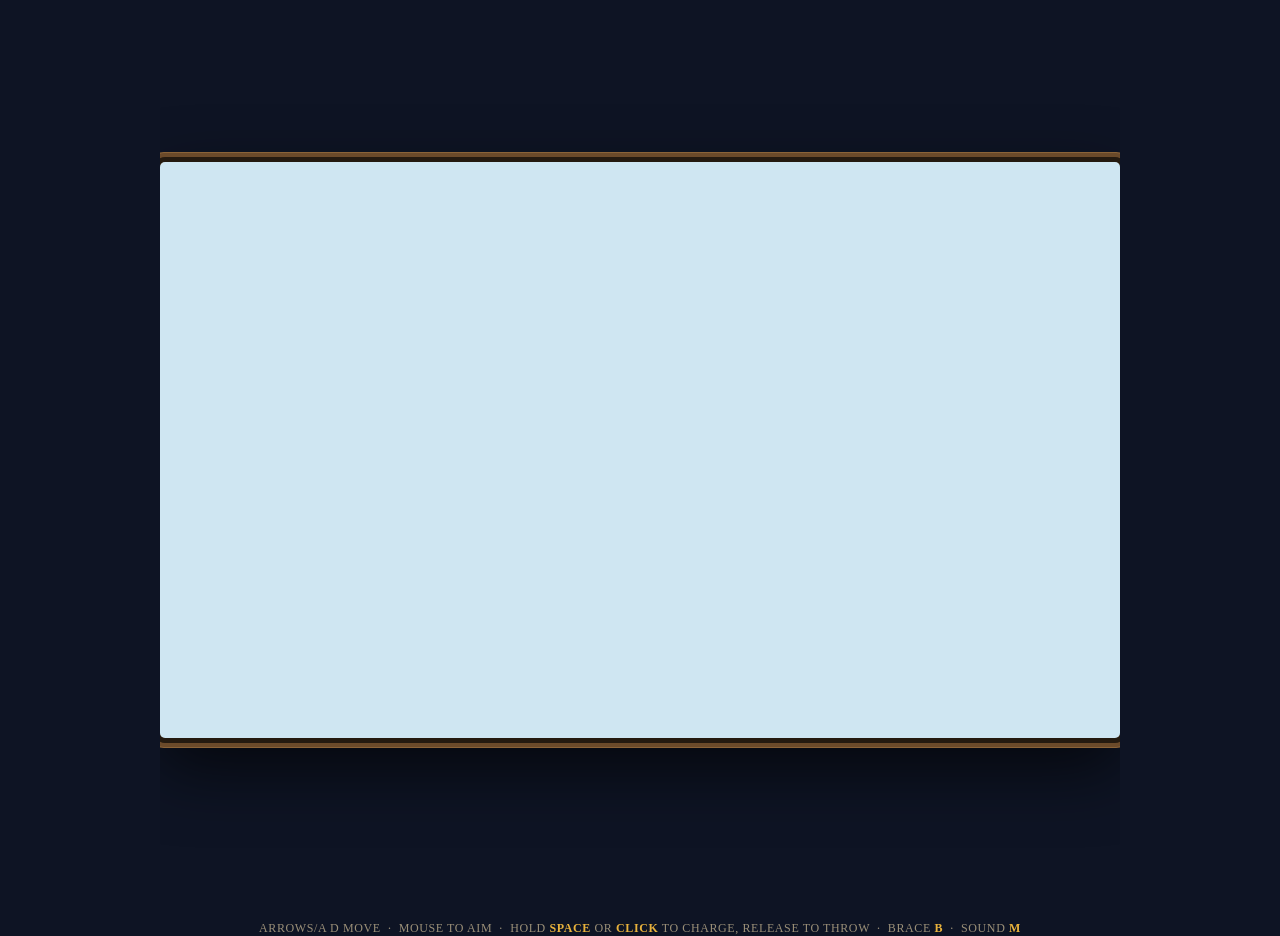
==== commit beeca0be: "Remove the spear buff system from the game code The buffs were already switched off at the source (c" ====
--- a/claimjumper/index.html
+++ b/claimjumper/index.html
@@ -44,7 +44,7 @@
    single-file build (1,138 lines, ported 1:1 from the hardware-
    tested Playdate Lua source). This pass adds: lives/credits/
    continues, a CONDITION damage system split out of BALANCE,
-   platform movement + dodging, a progressive spear-buff system,
+   platform movement + dodging,
    two repair paths, rebuilt spearfisher/portrait/fish/vinegar-
    miner art, and the guaranteed bottle-of-vinegar encounter.
    Self-contained vanilla JS + Canvas. No dependencies.
@@ -566,8 +566,6 @@
 function sfxPageTurn(){ tone(500, 0.05, 'triangle', 0.14); }
 
 // --- v2 additions: lives/credits, unlocks, streak, repair, vinegar ---
-function sfxUnlock(){ tone(660,0.08,'square',0.2); tone(880,0.12,'square',0.18, actx?actx.currentTime+0.07:undefined); }
-function sfxBuffOn(){ tone(523,0.06,'square',0.16); tone(784,0.08,'square',0.14, actx?actx.currentTime+0.04:undefined); }
 function sfxStreak(){ tone(784,0.07,'triangle',0.18); tone(988,0.09,'triangle',0.16, actx?actx.currentTime+0.05:undefined); }
 function sfxExtend(){ tone(523,0.1,'square',0.2); tone(659,0.1,'square',0.2, actx?actx.currentTime+0.05:undefined); tone(880,0.16,'square',0.2, actx?actx.currentTime+0.1:undefined); }
 function sfxPatched(){ tone(440,0.12,'triangle',0.2); tone(660,0.14,'triangle',0.18, actx?actx.currentTime+0.06:undefined); }
@@ -633,19 +631,6 @@
   { name:'1927 A.D.',        jitter:3, poolR:262, target:9,  w:{redband:.60,bull:.33,chinook:.05,steelhead:.02},  minerFirst:20, gap:[16,20] },
 ];
 
-// --- v2: the progressive spear — buff catalogue (GDD §4) ---
-const BUFFS = {
-  quickhaft:    { name:'QUICK HAFT',    dur:20 },
-  ironhead:     { name:'IRON HEAD',     dur:20 },
-  leistertines: { name:'LEISTER TINES', dur:20 },
-  searunline:   { name:'SEA-RUN LINE',  dur:15 },
-  pitchtorch:   { name:'PITCH TORCH',   dur:25 },
-  obsidianedge: { name:'OBSIDIAN EDGE', dur:30 },
-};
-// priority order when a drop must choose which buff to activate, and
-// which active buff to refresh once the 2-buff cap is already full
-const BUFF_PRIORITY = ['obsidianedge','searunline','leistertines','ironhead','pitchtorch','quickhaft'];
-function hasBuff(key){ return G.buffsActive.some(b=>b.key===key); }
 
 function pickSpecies(wts){
   const r = Math.random(); let acc = 0;
@@ -665,9 +650,9 @@
 // as on hardware. Catch radius, power bands, and flight physics below
 // are ported unchanged except where a v2 buff explicitly modifies them.
 const ANGLE_RATE = 48; // deg/sec, matches Playdate's 1.6deg/frame @ 30fps
-const CHARGE_TIME = 0.85; // seconds to reach full power (base; QUICK HAFT shortens this)
+const CHARGE_TIME = 0.85; // seconds to reach full power 
 const MIN_POWER = 0.10;   // below this: a fizzled, too-weak throw
-function chargeTime(){ return hasBuff('quickhaft') ? 0.55 : CHARGE_TIME; }
+function chargeTime(){ return CHARGE_TIME; }
 
 function powerBand(p){
   if (p < 0.3) return [45, 90, 20];
@@ -696,7 +681,6 @@
   minerTimer:0, spawnTimer:0, spawned:0, fallT:0, fallKind:null,
   endScroll:0, endStroke:0, tallyPages:[{type:'intro'}], tallyPage:0,
   minersSpeared:0, minersSpearedWave:0,
-  buffsAvail:{}, buffsActive:[],
   streak:0,
   vinegarWave:null, vinegarSpawned:false, vinegarKilled:false,
   vinegarSecondPlanned:false, vinegarSecondUsed:false,
@@ -756,7 +740,6 @@
   G.lives=3; G.credits=3;
   G.livesUsed=0; G.bestWave=1;
   G.minersSpeared=0;
-  G.buffsAvail={}; G.buffsActive=[];
   G.streak=0;
   G.vinegarKilled=false; G.vinegarSecondUsed=false; G.vinegarSecondPlanned=false;
   scheduleVinegar();
@@ -765,7 +748,7 @@
 
 // --- v2: resume behaviour after a life is lost (GDD §1.3) — the
 // current wave, spawned/cache/total/seen, and live fish all carry
-// over untouched; condition/miners/rocks/spear/buffs/streak
+// over untouched; condition/miners/rocks/spear/streak
 // reset, and the wave is not restarted.
 function resumeWave(){
   G.condition = 4;
@@ -774,7 +757,6 @@
   G.sp = newSpear();
   G.playerX = OBS_X; G.playerVX = 0; G.playerMoving = false;
   G.shoveX=0; G.shoveT=0; G.hitFlash=null; G.stuck=null; G.catchFlash=null; G.minerHit=null;
-  G.buffsActive = [];
   G.streak = 0;
   G.banner = null;
 }
@@ -907,8 +889,6 @@
   const err = clamp((1-power)*4, 0, 4);
   const a = clamp(sp.angle + rnd(-err,err), 6, 88);
   let [depth, range, recov] = powerBand(power);
-  if (hasBuff('quickhaft'))    recov = Math.round(recov*0.6);
-  if (hasBuff('ironhead'))     { depth = Math.round(depth*1.4); range = Math.round(range*1.4); }
   sp.power = power;
   sp.x = G.playerX+G.shoveX+4; sp.y = G.obsY-2;
   sp.vx = Math.cos(a*D2R)*9; sp.vy = Math.sin(a*D2R)*9;
@@ -918,8 +898,7 @@
 function endFlight(x,y,stick,isMiss){
   const sp = G.sp;
   sp.live=false;
-  if (hasBuff('searunline')){ sp.state='IDLE'; sp.charge=0; } // no RECOVERING state
-  else sp.state='RECOVERING';
+  sp.state='RECOVERING';
   if (stick) G.stuck = {x,y,t:40};
   if (isMiss) G.streak = 0;
 }
@@ -931,57 +910,10 @@
   else if (G.streak>8 && (G.streak-8)%4===0){ G.condition=Math.min(4,G.condition+1); G.banner={text:'STREAK '+G.streak, t:50}; sfxStreak(); }
 }
 
-// --- v2: weapon unlocks (GDD §4) ---
-function announceUnlock(key){
-  G.buffsAvail[key] = true;
-  G.banner = {text:'UNLOCKED \u2014 '+BUFFS[key].name, t:60};
-  sfxUnlock();
-}
-// v3.0.2: buff/weapon-upgrade system disabled at the source, per direction.
-// The unlock/streak/drop system didn't communicate what a weapon was, what
-// it did, or why it was earned -- and a wave-based automatic upgrade tied
-// to a historical-period redesign is being considered instead. Rather than
-// rip out every hasBuff() call site (spear stat modifiers, HUD, rendering
-// variants all read it), this cuts off the single source: G.buffsAvail
-// never gets populated, so G.buffsActive can never be pushed to, so
-// hasBuff() returns false everywhere, so every buff branch throughout the
-// codebase falls through to its default (no-buff) behavior automatically.
-// Data structures (BUFFS, BUFF_PRIORITY, hasBuff, the activate* functions)
-// are left completely intact and working -- re-enabling is one line here,
-// not a rebuild, whenever the redesigned version is ready.
-function checkUnlocks(){
-  return;
-}
-function activateBestAvailableBuff(){
-  for (const key of BUFF_PRIORITY){
-    if (G.buffsAvail[key] && !hasBuff(key)){
-      if (G.buffsActive.length < 2){
-        G.buffsActive.push({key, timer:BUFFS[key].dur*30});
-        G.banner = {text: BUFFS[key].name+' READY', t:50};
-      } else {
-        let target = G.buffsActive[0];
-        for (const b of G.buffsActive) if (b.timer < target.timer) target = b;
-        target.timer = BUFFS[target.key].dur*30;
-        G.banner = {text: BUFFS[target.key].name+' RENEWED', t:50};
-      }
-      sfxBuffOn();
-      return;
-    }
-  }
-}
-function activateAllAvailableBuffs(){
-  for (const key of BUFF_PRIORITY){
-    if (G.buffsAvail[key] && !hasBuff(key) && G.buffsActive.length<2){
-      G.buffsActive.push({key, timer:BUFFS[key].dur*30});
-      sfxBuffOn();
-    }
-  }
-}
-function updateDrops(){
   const keep=[];
   for (const d of G.drops){
     d.t += 1;
-    if (d.t >= d.dur){ activateBestAvailableBuff(); continue; }
+    if (d.t >= d.dur) continue;
     keep.push(d);
   }
   G.drops = keep;
@@ -1000,12 +932,11 @@
   }
   G.hitFlash = {x:f.fx, y:f.fy, t:10};
   sp.live=false;
-  if (hasBuff('searunline')){ sp.state='IDLE'; sp.charge=0; } else sp.state='RECOVERING';
+  sp.state='RECOVERING';
   sfxCatch(f.s.freq, f.s.hdur);
   if (k==='steelhead') sfxCatchExtra(f.s.freq);
   G.catchFlash = {name:f.s.name, t:42};
   if (!G.seen[k]){ G.seen[k]=true; G.newlySeen.push(k); }
-  checkUnlocks();
   G.streak += 1;
   handleStreak();
 }
@@ -1017,17 +948,6 @@
     sp.x += sp.vx/steps; sp.y += sp.vy/steps;
     const under = sp.y > WATER_Y;
     if (under) sp.uw += Math.sqrt(sp.vx*sp.vx+sp.vy*sp.vy)/steps;
-
-    // PITCH TORCH: the flame passing near a winding miner spoils his throw
-    // v3.0.1: vertical/horizontal range widened -- see the main kill-check
-    // below for why (same root cause, same fix).
-    if (hasBuff('pitchtorch')){
-      for (const m of G.miners){
-        if (m.state==='wind' && Math.abs(m.x-sp.x) < 24 && sp.y>WATER_Y-56 && sp.y<WATER_Y+6){
-          m.state='stand'; m.t = irnd(90,140); m.arm=0;
-        }
-      }
-    }
 
     if (!under && sp.x > BANK_X-8){
       for (const m of G.miners){
@@ -1042,30 +962,18 @@
         if (m.state!=='gone' && Math.abs(m.x-sp.x)<15 && sp.y>WATER_Y-56 && sp.y<WATER_Y+6){
           const wasVinegar = m.type==='vinegar';
           let goneT = (m.type==='jumper') ? 450 : 360;
-          if (hasBuff('pitchtorch')) goneT *= 2;
           m.state='gone'; m.t = goneT;
           G.minerHit = {x:m.x, y:WATER_Y-10, t:16};
           sfxMinerHit();
           G.minersSpeared += 1;
           G.minersSpearedWave += 1;
-          checkUnlocks();
           if (wasVinegar){
             // GDD §7.3: spearing the vinegar miner first is the big reward
             G.vinegarKilled = true;
             G.condition = Math.min(4, G.condition+1);
             G.lives += 1;
-            activateAllAvailableBuffs();
             G.banner = {text:'VINEGAR MINER DOWN', t:60};
             sfxExtend();
-          } else if (false && Math.random() < 0.45){
-            // v3.0.2: disabled alongside checkUnlocks() -- this drop exists
-            // purely to travel to the player and call activateBestAvailableBuff(),
-            // which is now permanently a no-op. Left the drop system itself
-            // (G.drops, drawDrops, updateDrops) intact and unused rather than
-            // deleted, since a wave-based auto-upgrade might still want a
-            // "you got something" visual moment; only this specific trigger
-            // is switched off.
-            G.drops.push({x:m.x, y:WATER_Y-10, tx:G.playerX, ty:G.obsY-4, t:0, dur:30});
           }
           endFlight(sp.x, sp.y, false, false); // doesn't break streak, doesn't advance it
           return;
@@ -1077,7 +985,7 @@
       for (const f of G.fish){
         if (!f.dead){
           const dx=f.fx-sp.x, dy=f.fy-sp.y;
-          const rad = hasBuff('leistertines') ? (15+f.s.len*0.6) : (9+f.s.len*0.45);
+          const rad = 9+f.s.len*0.45;
           if (Math.sqrt(dx*dx+dy*dy) < rad){ catchFish(f); return; }
         }
       }
@@ -1316,7 +1224,6 @@
   G.lives -= 1;
   G.livesUsed += 1;
   G.fallKind = kind;
-  G.buffsActive = []; // active buffs are cancelled on death (GDD §1.3/§4.4)
   G.streak = 0;
   G.mode = 'LIFELOST'; G.fallT = 0;
   if (kind==='vinegar') sfxVinegarHit();
@@ -1360,8 +1267,6 @@
   updateMiners();
   updateRocks();
   updateDrops();
-
-  G.buffsActive = G.buffsActive.filter(b => { b.timer -= 1; return b.timer > 0; });
 
   G.condition = clamp(G.condition, 0, 4);
 
@@ -1857,16 +1762,9 @@
 
 // spear: deliberately the most detailed sprite in the scene, drawn
 // oversized relative to the figure — ported directly from drawSpear().
-// v2 adds visual variants for up to two simultaneously active buffs
-// (GDD §4.5): buffA is the primary (drawn on the head), buffB a
-// secondary cosmetic touch (cord/flame) if a second buff is active.
-// v3.0.2: sprite-backed spear for the un-buffed case (the common case).
-// Every buff variant below (quickhaft/ironhead/obsidianedge/leistertines/
-// pitchtorch/searunline) changes the spear's actual silhouette in a way
-// that communicates which buff is active -- replicating all six from one
-// static extracted image is real work I didn't have budget for this pass,
-// so those keep the original procedural version, unchanged, exactly as
-// before. Only the plain spear (no buff) is upgraded.
+// The spear is drawn from the sprite (assets/sprites/spear.png); the procedural
+// version below is only the fallback if that image fails to load. The spear buffs
+// were removed.
 // Upgraded aim reticle -- a ring + four outward ticks, drawn twice (a dark
 // halo pass then the bright gold pass, same two-pass idiom as haloText())
 // so it reads against sky, water, and rock alike. Replaces a plain 6px
@@ -1889,14 +1787,12 @@
   ctx.beginPath(); ctx.arc(x, y, 1, 0, Math.PI * 2); ctx.fill();
 }
 
-const SPEAR_BUFF_KEYS = ['quickhaft','ironhead','obsidianedge','leistertines','pitchtorch','searunline'];
-function drawSpear(x1, y1, x2, y2, headSize, buffA, buffB){
-  const buffed = SPEAR_BUFF_KEYS.includes(buffA) || SPEAR_BUFF_KEYS.includes(buffB);
-  if (!buffed && SPR.ready && SPR.spearImg){
+function drawSpear(x1, y1, x2, y2, headSize){
+  if (SPR.ready && SPR.spearImg){
     drawSpearSprite(x1, y1, x2, y2);
     return;
   }
-  drawSpearProcedural(x1, y1, x2, y2, headSize, buffA, buffB);
+  drawSpearProcedural(x1, y1, x2, y2, headSize);
 }
 function drawSpearSprite(x1, y1, x2, y2){
   const dx=x2-x1, dy=y2-y1, len=Math.sqrt(dx*dx+dy*dy);
@@ -1911,15 +1807,13 @@
                 -atlas.grip.x*scale, -atlas.grip.y*scale, atlas.frameW*scale, atlas.frameH*scale);
   ctx.restore();
 }
-function drawSpearProcedural(x1, y1, x2, y2, headSize, buffA, buffB){
+function drawSpearProcedural(x1, y1, x2, y2, headSize){
   const dx=x2-x1, dy=y2-y1, len=Math.sqrt(dx*dx+dy*dy);
   if (len<1) return;
   const ux=dx/len, uy=dy/len, px=-uy, py=ux;
   headSize = headSize || 5;
-  if (buffA==='quickhaft' || buffB==='quickhaft') headSize *= 0.85;
-  if (buffA==='ironhead'  || buffB==='ironhead')  headSize *= 1.15;
-
-  ctx.strokeStyle = '#5a4326'; ctx.lineWidth = (buffA==='quickhaft')?1.9:2.4;
+
+  ctx.strokeStyle = '#5a4326'; ctx.lineWidth = 2.4;
   ctx.beginPath(); ctx.moveTo(x1,y1); ctx.lineTo(x2-ux*headSize*0.8, y2-uy*headSize*0.8); ctx.stroke();
   ctx.strokeStyle = 'rgba(255,255,255,0.25)'; ctx.lineWidth = 0.8;
   ctx.beginPath(); ctx.moveTo(x1+px*0.6,y1+py*0.6); ctx.lineTo(x2-ux*headSize*0.8+px*0.6, y2-uy*headSize*0.8+py*0.6); ctx.stroke();
@@ -1932,28 +1826,8 @@
     ctx.beginPath(); ctx.moveTo(wx-px*2.2, wy-py*2.2); ctx.lineTo(wx+px*2.2, wy+py*2.2); ctx.stroke();
   }
 
-  if (buffA==='searunline' || buffB==='searunline'){
-    ctx.strokeStyle = 'rgba(90,67,38,0.7)'; ctx.lineWidth=0.8;
-    ctx.beginPath(); ctx.moveTo(x1,y1); ctx.lineTo(x1-ux*10+px*3, y1-uy*10+py*3); ctx.stroke();
-  }
-  if (buffA==='pitchtorch' || buffB==='pitchtorch'){
-    const fx = x2-ux*headSize*1.3, fy = y2-uy*headSize*1.3;
-    ctx.fillStyle = '#3a2a1c'; ctx.fillRect(fx-1.5,fy-1.5,3,3);
-    const flick = Math.floor(G.t/3)%3;
-    ctx.fillStyle = flick===0?'#e8b23c':(flick===1?'#e86c2c':'#f0d060');
-    ctx.beginPath(); ctx.arc(fx, fy-2.5, 1.6, 0, Math.PI*2); ctx.fill();
-  }
-
-  if (buffA==='leistertines' || buffB==='leistertines'){
-    ctx.fillStyle = '#d8d2c4'; ctx.strokeStyle = PAL.ink; ctx.lineWidth=0.9;
-    for (const spread of [-0.5,0,0.5]){
-      const hx = x2-ux*headSize*0.2, hy = y2-uy*headSize*0.2;
-      const tx = x2+ux*headSize*0.4+px*headSize*spread, ty = y2+uy*headSize*0.4+py*headSize*spread;
-      ctx.beginPath(); ctx.moveTo(hx,hy); ctx.lineTo(tx,ty); ctx.stroke();
-    }
-  } else {
-    ctx.fillStyle = (buffA==='obsidianedge'||buffB==='obsidianedge') ? '#241a18' :
-                     (buffA==='ironhead'||buffB==='ironhead') ? '#3a3a3e' : '#d8d2c4';
+  {
+    ctx.fillStyle = '#d8d2c4';
     ctx.strokeStyle = PAL.ink; ctx.lineWidth=1;
     ctx.beginPath();
     ctx.moveTo(x2, y2);
@@ -1961,10 +1835,6 @@
     ctx.lineTo(x2-ux*headSize*0.55, y2-uy*headSize*0.55);
     ctx.lineTo(x2-ux*headSize-px*headSize*0.45, y2-uy*headSize-py*headSize*0.45);
     ctx.closePath(); ctx.fill(); ctx.stroke();
-    if (buffA==='obsidianedge'||buffB==='obsidianedge'){
-      ctx.strokeStyle = 'rgba(232,178,60,0.8)'; ctx.lineWidth=0.8;
-      ctx.beginPath(); ctx.moveTo(x2-ux*headSize*0.3, y2-uy*headSize*0.3); ctx.lineTo(x2,y2); ctx.stroke();
-    }
     ctx.beginPath();
     ctx.moveTo(x2-ux*headSize*0.35+px*headSize*0.4, y2-uy*headSize*0.35+py*headSize*0.4);
     ctx.lineTo(x2-ux*headSize*1.15+px*headSize*0.75, y2-uy*headSize*1.15+py*headSize*0.75);
@@ -2487,9 +2357,6 @@
   const recovK = (sp.state==='RECOVERING' && sp.recovTotal) ? 1-(sp.recov/sp.recovTotal) : 0;
   drawFigure(ox, oy, braced, G.playerMoving, sp.angle, sp.state, sp.charge, recovK, sp.flightTicks||0);
 
-  const buffA = G.buffsActive[0] ? G.buffsActive[0].key : null;
-  const buffB = G.buffsActive[1] ? G.buffsActive[1].key : null;
-
   if (!sp.live && sp.state!=='RECOVERING'){
     const a = sp.angle*D2R;
     let ex = ox+(WATER_Y-oy)/Math.tan(a), ey = WATER_Y;
@@ -2500,7 +2367,7 @@
   }
   if (sp.live){
     let n = Math.sqrt(sp.vx*sp.vx+sp.vy*sp.vy); if (n===0) n=1;
-    drawSpear(sp.x-sp.vx/n*24, sp.y-sp.vy/n*24, sp.x, sp.y, 6, buffA, buffB);
+    drawSpear(sp.x-sp.vx/n*24, sp.y-sp.vy/n*24, sp.x, sp.y, 6);
   } else if (sp.state==='COCKED'){
     // v3.0: sprite figure bakes in a held spear, so skip the procedural
     // pulled-back spear when the sprite is doing the drawing (see the
@@ -2511,7 +2378,7 @@
     const usedSpriteCocked = !braced && (PLAYER_FIG_BUCKETS.length > 0 || (SPR.ready && SPR.figImg));
     if (!usedSpriteCocked){
       const back = clamp(sp.charge,0,1);
-      drawSpear(ox+2, oy-9, ox-8-back*8, oy-17-back*6, 5, buffA, buffB);
+      drawSpear(ox+2, oy-9, ox-8-back*8, oy-17-back*6, 5);
     }
   } else if (sp.state!=='RECOVERING'){
     // v3.0: the sprite figure (drawFigure's IDLE branch, same gating condition)
@@ -2520,10 +2387,10 @@
     const usedSprite = !braced && sp.state==='IDLE' && (PLAYER_FIG_BUCKETS.length > 0 || (SPR.ready && SPR.figImg));
     if (!usedSprite){
       const a = sp.angle*D2R;
-      drawSpear(ox+2, oy-8, ox+2+Math.cos(a)*22, oy-8+Math.sin(a)*22, 5, buffA, buffB);
-    }
-  }
-  if (G.stuck) drawSpear(G.stuck.x+4, G.stuck.y-20, G.stuck.x, G.stuck.y, 5, buffA, buffB);
+      drawSpear(ox+2, oy-8, ox+2+Math.cos(a)*22, oy-8+Math.sin(a)*22, 5);
+    }
+  }
+  if (G.stuck) drawSpear(G.stuck.x+4, G.stuck.y-20, G.stuck.x, G.stuck.y, 5);
 
   for (const f of G.fish){
     const dir = f.vx>=0 ? 1 : -1;
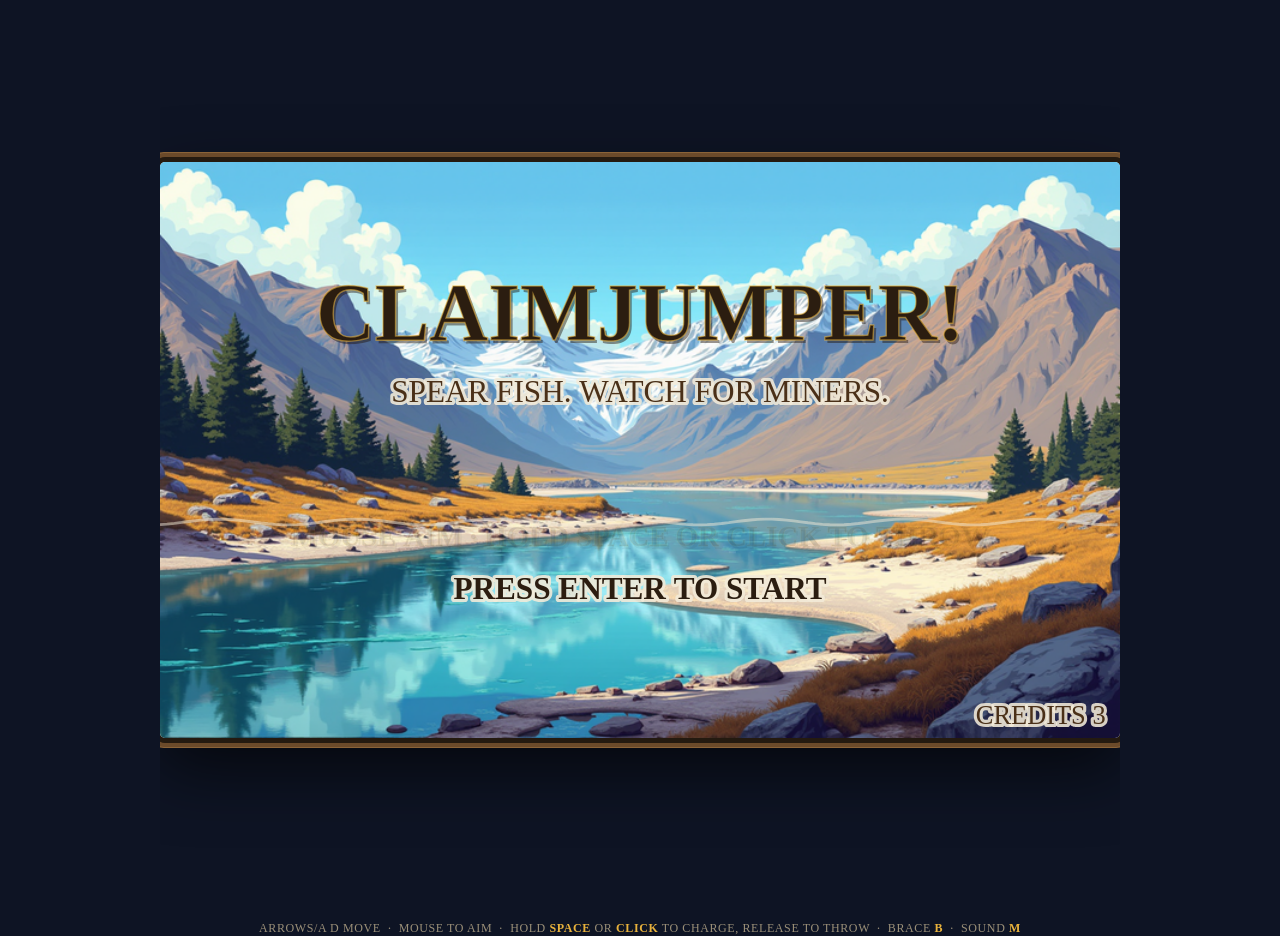
==== commit ab353e3c: "Fix buff removal: restore the updateDrops function header The previous commit deleted the line 'func" ====
--- a/claimjumper/index.html
+++ b/claimjumper/index.html
@@ -910,6 +910,7 @@
   else if (G.streak>8 && (G.streak-8)%4===0){ G.condition=Math.min(4,G.condition+1); G.banner={text:'STREAK '+G.streak, t:50}; sfxStreak(); }
 }
 
+function updateDrops(){
   const keep=[];
   for (const d of G.drops){
     d.t += 1;
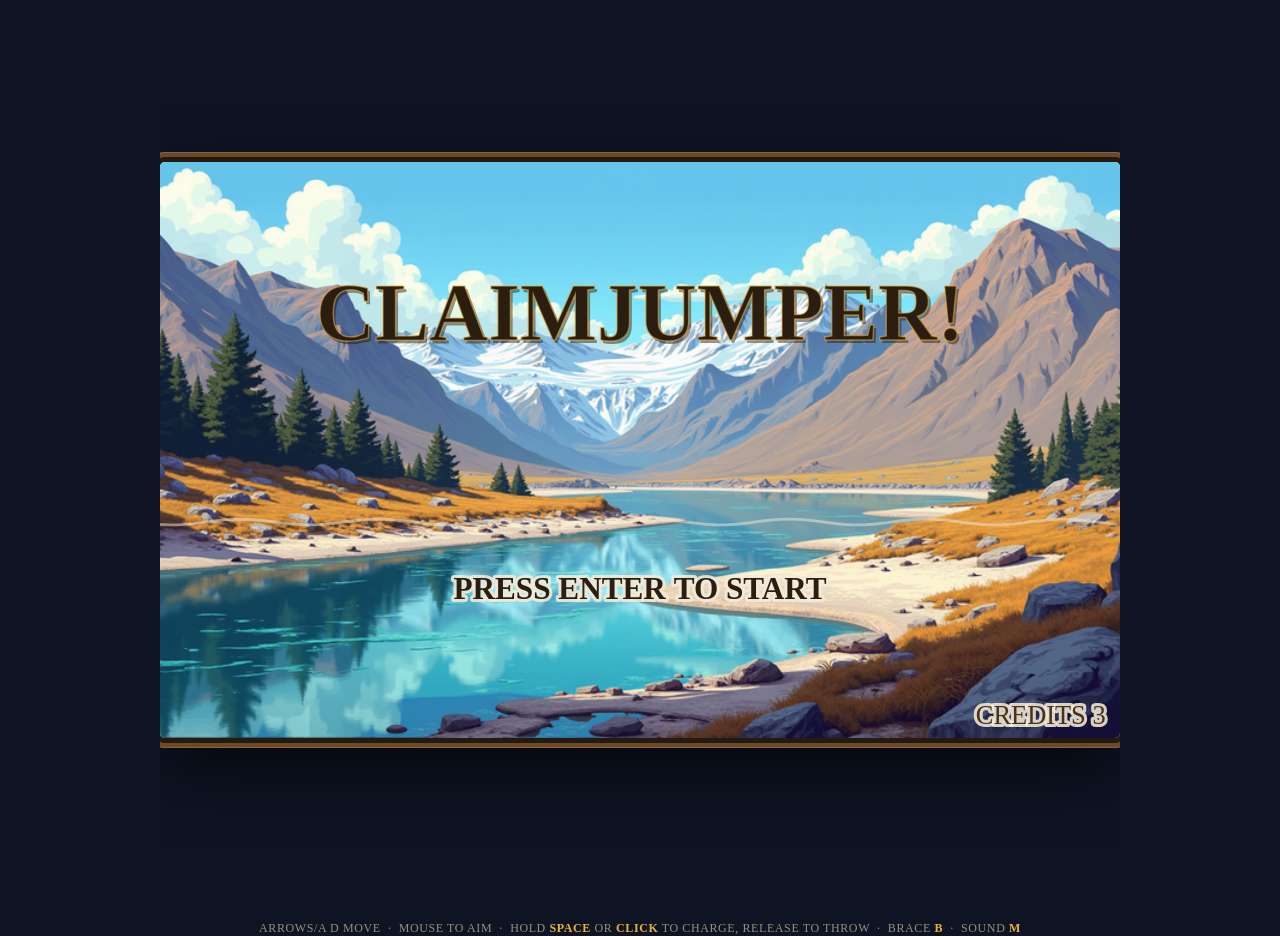
==== commit 3ff2ed18: "Period-specific enemies and less on-screen text Enemy schedule: wave 1 rock thrower only, wave 2 add" ====
--- a/claimjumper/index.html
+++ b/claimjumper/index.html
@@ -1003,8 +1003,9 @@
 // G.wave progresses globally across the run, not per-stage, and once a
 // skin is introduced it stays in the pool.
 function rockSkinPool(){
-  if (G.wave<=2) return ['rockthrower'];
-  if (G.wave<=4) return ['rockthrower','archer'];
+  // Period-specific: no white enemies before the 1862 gold rush (wave 3).
+  if (G.wave<=1) return ['rockthrower'];
+  if (G.wave<=2) return ['rockthrower','archer'];
   return ['rockthrower','archer','prospector'];
 }
 
@@ -2250,7 +2251,9 @@
   }
 }
 function drawBanner(){
-  if (G.banner){
+  // Pop-up text banners are switched off for now (less text in the game).
+  // G.banner is still set by the game logic; it just isn't drawn.
+  if (false && G.banner){
     ctx.save();
     ctx.globalAlpha = clamp(G.banner.t/15,0,1);
     boldCText(G.banner.text, 40, 15);
@@ -2467,7 +2470,6 @@
   // so this is safe to draw unconditionally.
   iconSpearTick(4, 40);
   ctx.fillStyle = PAL.gold; ctx.fillRect(14, 42, Math.min(40, 4+sp.charge*40), 3);
-  if (G.catchFlash) ctext('CAUGHT: '+G.catchFlash.name, 58, {font:'13px Georgia', color:'#2b1d10'});
   drawBanner();
 }
 
@@ -2478,10 +2480,6 @@
   const k = clamp(G.fallT/60,0,1);
   if (k > 0.35){
     ctx.fillStyle = 'rgba(14,20,36,0.55)'; ctx.fillRect(0,0,LW,LH);
-    let msg = 'YOU WENT INTO THE WATER';
-    if (G.fallKind==='knocked') msg = 'KNOCKED DOWN';
-    else if (G.fallKind==='vinegar') msg = 'SOAKED IN VINEGAR';
-    boldCText(msg, 118, 16);
     ctext('LIVES '+Math.max(G.lives,0), 142, {font:'13px Georgia', color:'#f2ead8'});
   }
 }
@@ -2500,11 +2498,6 @@
   drawWater(0, LW, 150, LH, G.t);
   drawCanyonWalls();
   boldCText('CLAIMJUMPER!', 74, 34);
-  ctext('SPEAR FISH. WATCH FOR MINERS.', 100, {font:'13px Georgia', color:'#4a3018'});
-  const a = 0.55 + Math.sin(G.t*0.12)*0.45;
-  ctx.save(); ctx.globalAlpha = a;
-  boldCText('MOUSE AIM \u00b7 HOLD SPACE OR CLICK TO THROW', 160, 12);
-  ctx.restore();
   ctext('PRESS ENTER TO START', 182, {font:'bold 13px Georgia', color:'#2b1d10'});
   rtext('CREDITS '+G.credits, LW-6, LH-6, {font:'11px Georgia', color:'#4a3018'});
 }
@@ -2513,15 +2506,10 @@
   const bg = waveBackdrop();
   if (bg) ctx.drawImage(bg, 0, 0, LW, LH);
   else drawSky();
-  boldCText('WAVE '+G.wave, 70, 26);
-  ctext(G.w.name, 94, {font:'14px Georgia', color:'#4a3018'});
   // v7.4: dropped "PLATFORM: X FEET" -- TOWER_H has been one fixed
   // constant across every wave since v7.2 (see its own comment), so this
   // was a stat that never actually varied and never meant anything.
   // Lines below shifted up to fill the gap instead of leaving it empty.
-  if (G.wave===G.vinegarWave && !G.vinegarSpawned){
-    ctext('SOME OF THEM CAME UP FROM VINEGAR HILL.', 110, {font:'11px Georgia', color:'#6b3018'});
-  }
   if (G.wave===1){
     // v7.4: was two lines of control prose; trimmed filler words (OR, TO,
     // A ROCK) rather than dropping any actual control, and split the
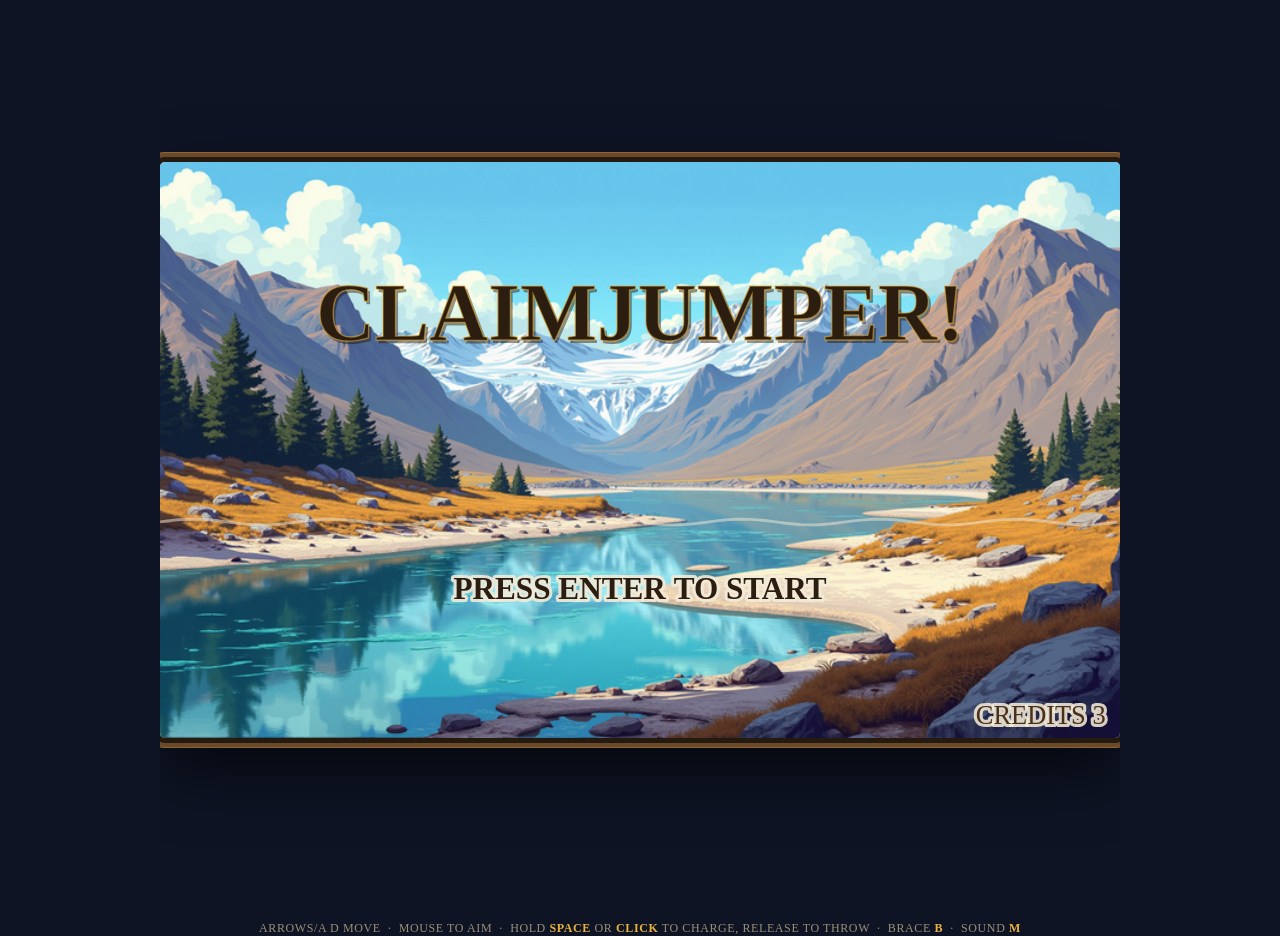
==== commit 4e50e22d: "New fish stealer: silver-haired Blackfeet rival angler with a string of salmon Replaces the white fi" ====
--- a/claimjumper/index.html
+++ b/claimjumper/index.html
@@ -1105,6 +1105,8 @@
   const f = live[0];
   f.dead = true;
   G.taken.push({ x:f.fx, y:f.fy, tx:m.x, s:f.s, t:0 });
+  (m.stolen = m.stolen || []).push(f.s.key); // each stolen fish joins his string
+  if (m.stolen.length > 7) m.stolen.shift();
 }
 function updateMiners(){
   G.minerTimer -= 1;
@@ -1118,7 +1120,7 @@
       // v7.1: was the fixed x=404 -- same G.pierCx-tracking fix as the
       // initial spawn in spawnMiner()/spawnVinegarMiner(), for a miner
       // re-entering after retreating offscreen.
-      m.t -= 1; if (m.t<=0){ m.state='walk'; m.x=G.pierCx+34; }
+      m.t -= 1; if (m.t<=0){ m.state='walk'; m.x=G.pierCx+34; m.stolen=[]; }
     } else if (m.state==='walk'){
       m.x -= (m.type==='vinegar') ? 0.6 : 0.9; // vinegar miner approaches slower (GDD §6.3)
       if (m.x <= m.tx){
@@ -1494,7 +1496,9 @@
     // anchorX/anchorY re-measured the same empirical way as the old
     // anchorY=68 fix: the front post's plank surface, which needs to land
     // at WATER_Y to match drawMinerSkin()/drawMinerSprite()'s feet anchor.
-    const anchorX = 100, anchorY = 64;
+    // Re-measured for the redesigned dock (hoist post at its left end): the deck top
+    // is row 108, and the miners stand 150px in so they clear the post.
+    const anchorX = 150, anchorY = 108;
     const scale = 0.21;
     // G.pierCx/pierRot: a small per-wave position+tilt roll (see
     // startWave()), same idea as the tower's. Rotated around the plank's
@@ -2064,9 +2068,22 @@
         } else {
           ctx.beginPath(); ctx.moveTo(px,py); ctx.lineTo(px-5,py+3); ctx.stroke();
         }
-      } else {
-        ctx.beginPath(); ctx.moveTo(px,py); ctx.lineTo(px-13,py+22); ctx.stroke();
-        ctx.fillStyle = '#7a8a6a'; ctx.fillRect(px-14.5,py+20.5,3,3);
+      } else if (m.stolen && m.stolen.length){
+        // The rival angler already carries three salmon on his cord in the
+        // sprite; every fish he steals hangs from the same hand next to them.
+        const hx = x-15, hy = WATER_Y-30;
+        m.stolen.forEach((key, i) => {
+          const sway = Math.sin(G.t*0.12 + i*1.7) * 0.12;
+          ctx.save();
+          ctx.translate(hx - 6 - i*3.4, hy + (i%2)*2);
+          ctx.rotate(sway);
+          ctx.strokeStyle = PAL.ink; ctx.lineWidth = 0.6;
+          ctx.beginPath(); ctx.moveTo(0,0); ctx.lineTo(0,6); ctx.stroke();
+          ctx.translate(0, 6 + 7);
+          ctx.rotate(-Math.PI/2);
+          drawFishShape(0, 0, key, 1, 0.6);
+          ctx.restore();
+        });
       }
     }
     return;
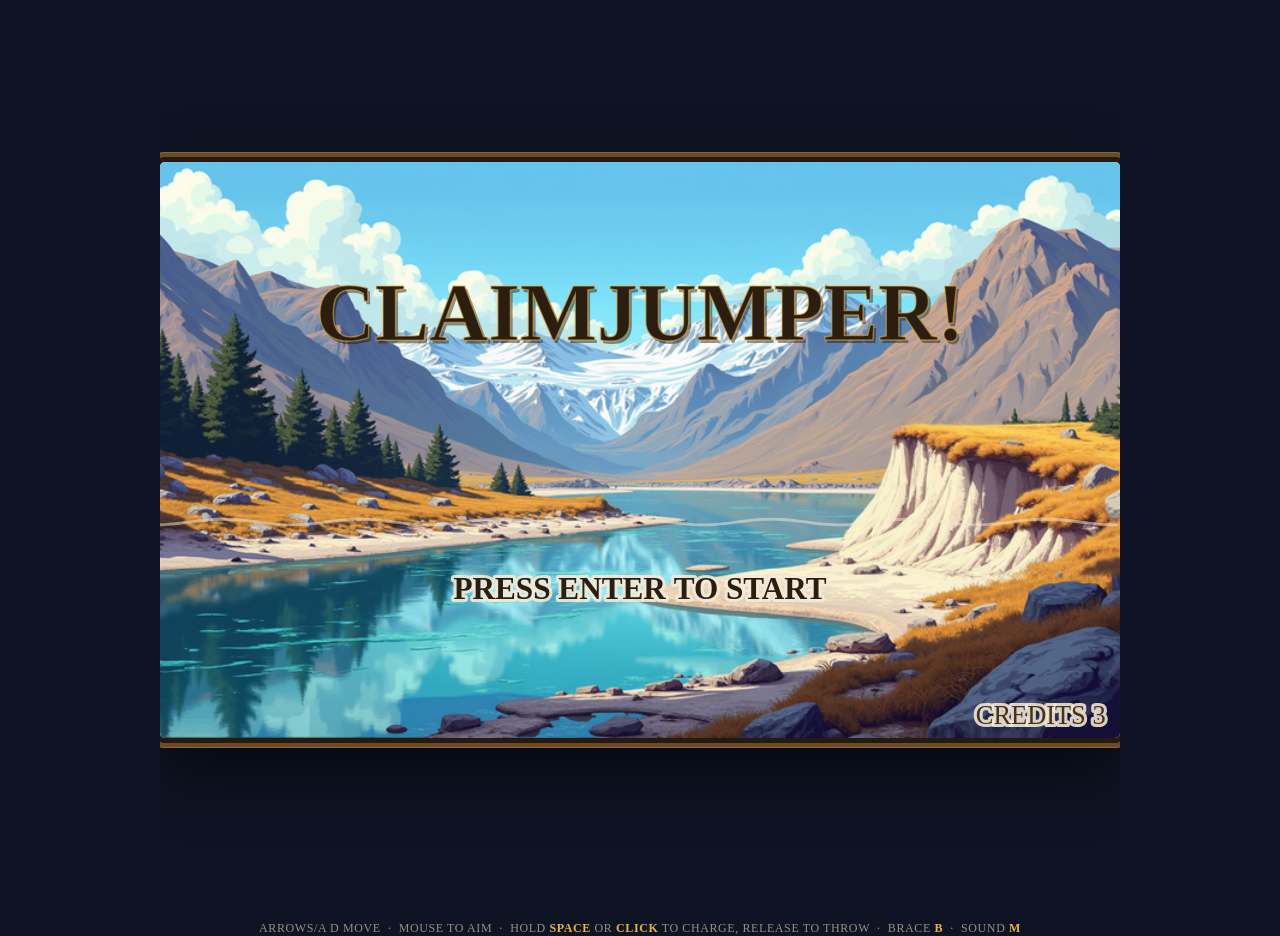
==== commit 9beddb30: "Remove the miners' dock; enemies spawn and stand on a flat bluff on the right bank Each of the five " ====
--- a/claimjumper/index.html
+++ b/claimjumper/index.html
@@ -727,7 +727,7 @@
   // spawning, and collision are unaffected -- only where the art is drawn.
   G.towerCx = 65 + rnd(-8, 8);
   G.towerRot = rnd(-6, 6) * D2R;
-  G.pierCx = 370 + rnd(-15, 15);
+  G.pierCx = 352 + rnd(-5, 5); // enemies' standing spot on the right bank (there is no dock any more)
   G.pierRot = rnd(-8, 8) * D2R;
   // v7.1: was G.wave===6 -- dead since the wave count was cut from 6 to 5
   // (see WAVES above), silently disabling this GDD §7.1 stretch feature.
@@ -1029,7 +1029,7 @@
   const tx = G.pierCx + ((kind==='rock') ? rnd(-14,22) : rnd(-18,2));
   const pool = rockSkinPool();
   const skin = (kind==='rock') ? pool[irnd(0,pool.length-1)] : null;
-  G.miners.push({ type:kind, x:G.pierCx+34, tx, state:'walk', t:0, arm:0, skin });
+  G.miners.push({ type:kind, x:G.pierCx+52, tx, state:'walk', t:0, arm:0, skin });
 }
 // --- v2: the vinegar miner (GDD §7) ---
 function maybeSpawnVinegar(){
@@ -1047,7 +1047,7 @@
   if (G.miners.length >= 4) return;
   // v7 §1.1: Miner/Soldier is the sole skin on the vinegar-spawn behavior.
   // v7.1: tx/x relative to G.pierCx, same reasoning as spawnMiner() above.
-  G.miners.push({ type:'vinegar', x:G.pierCx+34, tx: G.pierCx+rnd(-18,2), state:'walk', t:0, arm:0, skin:'soldier' });
+  G.miners.push({ type:'vinegar', x:G.pierCx+52, tx: G.pierCx+rnd(-18,2), state:'walk', t:0, arm:0, skin:'soldier' });
   G.banner = {text:'SOMETHING IN HIS HAND CATCHES THE LIGHT', t:45};
   sfxVinegarSpawn();
 }
@@ -1120,7 +1120,7 @@
       // v7.1: was the fixed x=404 -- same G.pierCx-tracking fix as the
       // initial spawn in spawnMiner()/spawnVinegarMiner(), for a miner
       // re-entering after retreating offscreen.
-      m.t -= 1; if (m.t<=0){ m.state='walk'; m.x=G.pierCx+34; m.stolen=[]; }
+      m.t -= 1; if (m.t<=0){ m.state='walk'; m.x=G.pierCx+52; m.stolen=[]; }
     } else if (m.state==='walk'){
       m.x -= (m.type==='vinegar') ? 0.6 : 0.9; // vinegar miner approaches slower (GDD §6.3)
       if (m.x <= m.tx){
@@ -2367,7 +2367,6 @@
   // v5: static pier -- always drawn, independent of whether a miner is
   // currently present (see drawMinerPier for why this is procedural
   // rather than a sprite crop).
-  drawMinerPier();
 
   const oy = G.obsY;
   drawPlatform(oy);
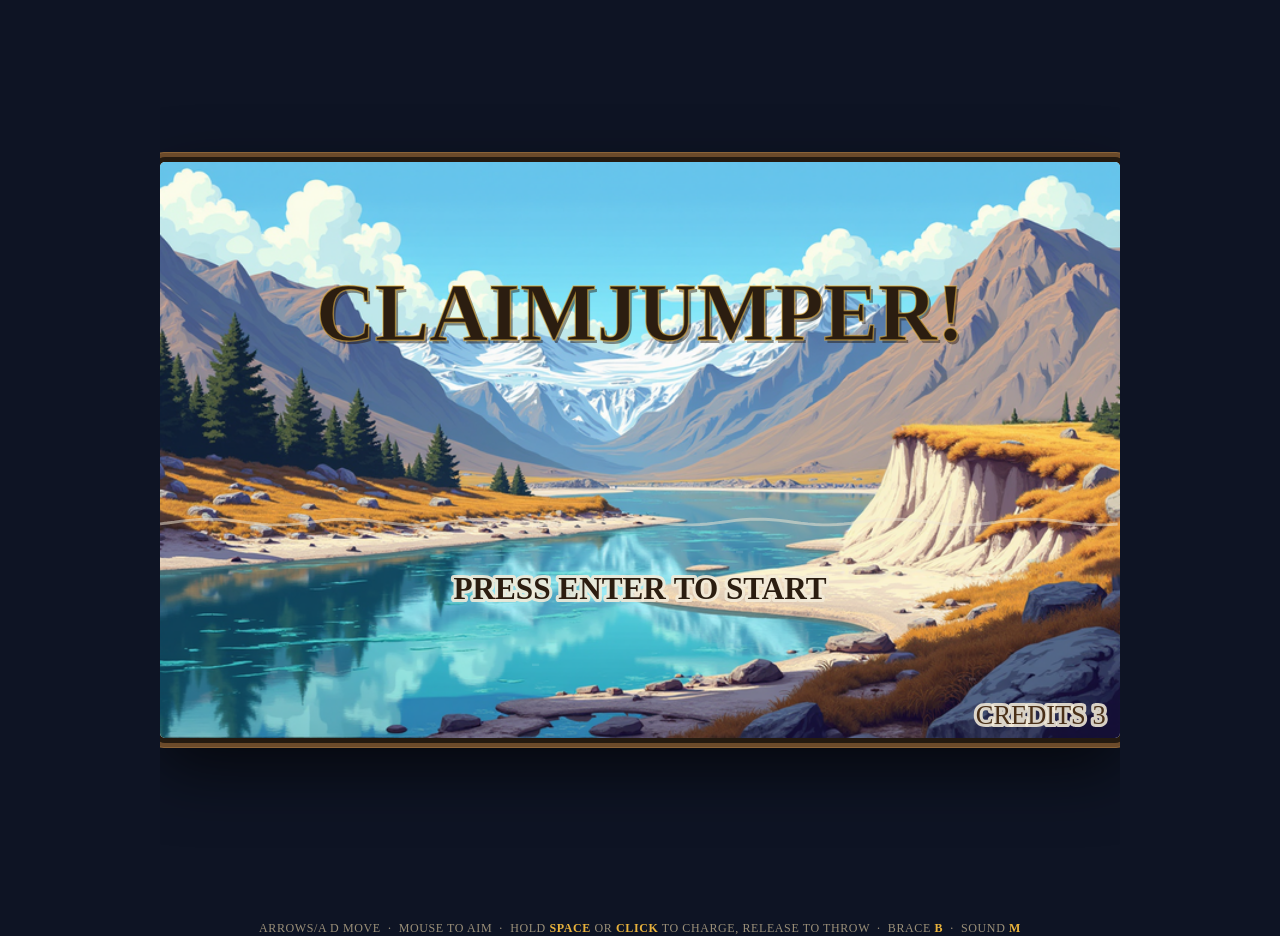
==== commit 00fbde51: "HUD: text-free stacking fish count Removes the per-species text counts at the top right and the CLEA" ====
--- a/claimjumper/index.html
+++ b/claimjumper/index.html
@@ -711,7 +711,7 @@
   G.w = WAVES[G.wave-1];
   G.obsY = WATER_Y - TOWER_H;
   G.condition = 4;
-  G.fish=[]; G.miners=[]; G.rocks=[]; G.drops=[]; G.taken=[];
+  G.fish=[]; G.miners=[]; G.rocks=[]; G.drops=[]; G.taken=[]; G.flyFish=[];
   G.sp = newSpear();
   G.playerX = OBS_X; G.playerVX = 0; G.playerMoving = false;
   G.shoveX=0; G.shoveT=0; G.hitFlash=null; G.stuck=null; G.catchFlash=null; G.minerHit=null;
@@ -932,6 +932,7 @@
     sfxPatched();
   }
   G.hitFlash = {x:f.fx, y:f.fy, t:10};
+  (G.flyFish = G.flyFish || []).push({ key:k, x:f.fx, y:f.fy, t:0, dur:34 }); // floats up into the HUD stack
   sp.live=false;
   sp.state='RECOVERING';
   sfxCatch(f.s.freq, f.s.hdur);
@@ -1279,6 +1280,7 @@
   if (G.minerHit){ G.minerHit.t -= 1; if (G.minerHit.t<=0) G.minerHit=null; }
   if (G.banner){ G.banner.t -= 1; if (G.banner.t<=0) G.banner=null; }
   G.taken = G.taken.filter(t => { t.t += 1; return t.t < 50; });
+  G.flyFish = (G.flyFish || []).filter(f => { f.t += 1; return f.t < f.dur; });
 
   if (G.spawned>=G.w.target && G.fish.length===0){
     sfxWaveClear();
@@ -2327,13 +2329,49 @@
 // total is still tracked (G.minersSpeared, untouched) and now surfaces
 // only on the wave-summary tally page (see drawTally's 'miners' branch)
 // and the existing end-credits screen.
-function drawTrophyRow(x0,y0){
-  let y = y0;
+// Fish HUD, no text: one small pile per species to the right of the hearts.
+// A caught fish floats up from where it was speared, lands on top of its pile
+// and the pile grows downward. Piles compress once they get tall.
+const FISH_HUD_X0 = 54, FISH_HUD_Y0 = 8, FISH_HUD_SC = 0.6;
+function fishHudWidth(key){ return SPECIES[key].len*2.1*FISH_HUD_SC + 5; }
+function fishHudStep(n){ return n<=16 ? 3.4 : 54/n; }
+function fishHudColX(key){
+  let x = FISH_HUD_X0;
   for (const k of SPECIES_ORDER){
-    const n = G.total[k] || 0;
-    drawFishShape(x0, y, k, -1, 0.55, n>0 ? 1 : 0.3);
-    rtext('\u00d7'+n, LW-4, y+4, {font:'10px Georgia', color: n>0 ? PAL.ink : 'rgba(43,29,16,0.4)'});
-    y += 11;
+    if (k===key) return x + fishHudWidth(k)/2;
+    x += fishHudWidth(k);
+  }
+  return x;
+}
+function drawFishHud(){
+  const fly = G.flyFish || [];
+  let any = false;
+  for (const k of SPECIES_ORDER) if ((G.total[k]||0) > 0) any = true;
+  if (any){
+    let w = 0, tall = 0;
+    for (const k of SPECIES_ORDER){ w += fishHudWidth(k); const n = G.total[k]||0; tall = Math.max(tall, (n-1)*fishHudStep(n)); }
+    ctx.fillStyle = 'rgba(14,20,36,0.22)';
+    ctx.fillRect(FISH_HUD_X0-3, FISH_HUD_Y0-5, w+4, 12+Math.max(0,tall));
+  }
+  for (const k of SPECIES_ORDER){
+    const total = G.total[k] || 0;
+    const inFlight = fly.filter(f=>f.key===k).length;
+    const shown = total - inFlight;
+    const step = fishHudStep(total);
+    const cx = fishHudColX(k);
+    for (let j=0;j<shown;j++){
+      drawFishShape(cx, FISH_HUD_Y0 + j*step, k, 1, FISH_HUD_SC, undefined, false);
+    }
+    // landing fish: travel from the catch spot to the next free slot of this pile
+    let order = 0;
+    for (const f of fly){
+      if (f.key!==k) continue;
+      const slotY = FISH_HUD_Y0 + (shown+order)*step; order++;
+      const u = clamp(f.t/f.dur, 0, 1), e = u*u*(3-2*u);
+      const x = lerp(f.x, cx, e);
+      const y = lerp(f.y, slotY, e) - Math.sin(u*Math.PI)*10;
+      drawFishShape(x, y, k, 1, lerp(0.85, FISH_HUD_SC, e), undefined, false);
+    }
   }
 }
 
@@ -2478,8 +2516,7 @@
   // LIVES dropped out of this corner entirely; it's still shown on the
   // LIFELOST overlay (see drawLifeLost) when a life is actually lost.
   drawHearts(2,3);
-  drawTrophyRow(LW-44, 8);
-  drawStreakHUD();
+  drawFishHud();
   // v5: charge bar is now persistent (reads empty at rest, fills with
   // sp.charge) instead of only appearing while COCKED -- sp.charge is
   // reliably 0 in every non-charging state (see updateThrow/fire/etc.),
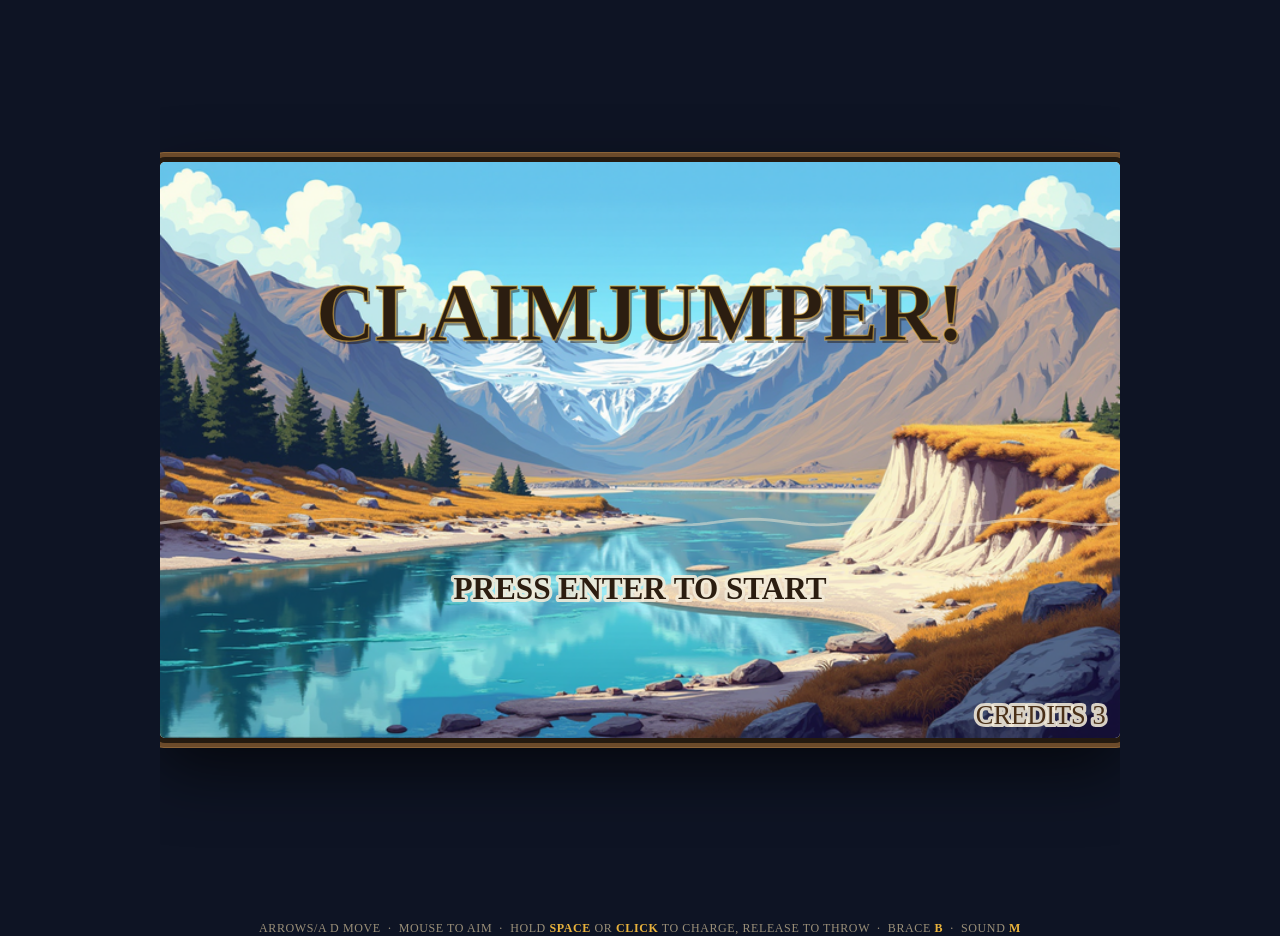
==== commit 6ac95b89: "Faster spear: quicker flight and a much shorter recovery Recovery after a throw is now 7-14 ticks (w" ====
--- a/claimjumper/index.html
+++ b/claimjumper/index.html
@@ -655,9 +655,11 @@
 function chargeTime(){ return CHARGE_TIME; }
 
 function powerBand(p){
-  if (p < 0.3) return [45, 90, 20];
-  if (p < 0.7) return [80, 150, 32];
-  return [105, 220, 45];
+  // [depth, range, recovery ticks]. Recovery is short on purpose: the game is
+  // arcade-silly, so a miss should let you re-arm almost immediately.
+  if (p < 0.3) return [45, 90, 7];
+  if (p < 0.7) return [80, 150, 10];
+  return [105, 220, 14];
 }
 
 function newSpear(){
@@ -815,7 +817,7 @@
 // second, and a rock thrown at you during that whole window was previously
 // undodgeable no matter how it was aimed. Shuffling your feet while winding
 // up a throw is a normal thing to be able to do; RECOVERING (the brief
-// post-throw stagger, 20-45 ticks depending on power) and bracing stay
+// post-throw stagger, 7-14 ticks depending on power) and bracing stay
 // locked -- those are shorter and are meant to carry real risk.
 function updateMovement(){
   const sp = G.sp;
@@ -881,7 +883,7 @@
   sp.charge = 0;
   if (power < MIN_POWER){
     G.stuck = { x:G.playerX+14, y:WATER_Y+8, t:24 };
-    sp.state='RECOVERING'; sp.recov=20; sp.recovTotal=20;
+    sp.state='RECOVERING'; sp.recov=7; sp.recovTotal=7;
     sfxFizzle();
     G.streak = 0; // fizzles count as a miss (GDD §5.2)
     return;
@@ -891,7 +893,7 @@
   let [depth, range, recov] = powerBand(power);
   sp.power = power;
   sp.x = G.playerX+G.shoveX+4; sp.y = G.obsY-2;
-  sp.vx = Math.cos(a*D2R)*9; sp.vy = Math.sin(a*D2R)*9;
+  sp.vx = Math.cos(a*D2R)*14; sp.vy = Math.sin(a*D2R)*14; // faster flight (was 9); the spear still moves in 3 sub-steps per tick, so nothing is skipped
   sp.uw = 0; sp.splashed=false; sp.uwRange=range; sp.maxDepth=depth;
   sp.live=true; sp.recov=recov; sp.recovTotal=recov; sp.state='FLIGHT'; sp.flightTicks=0;
 }
